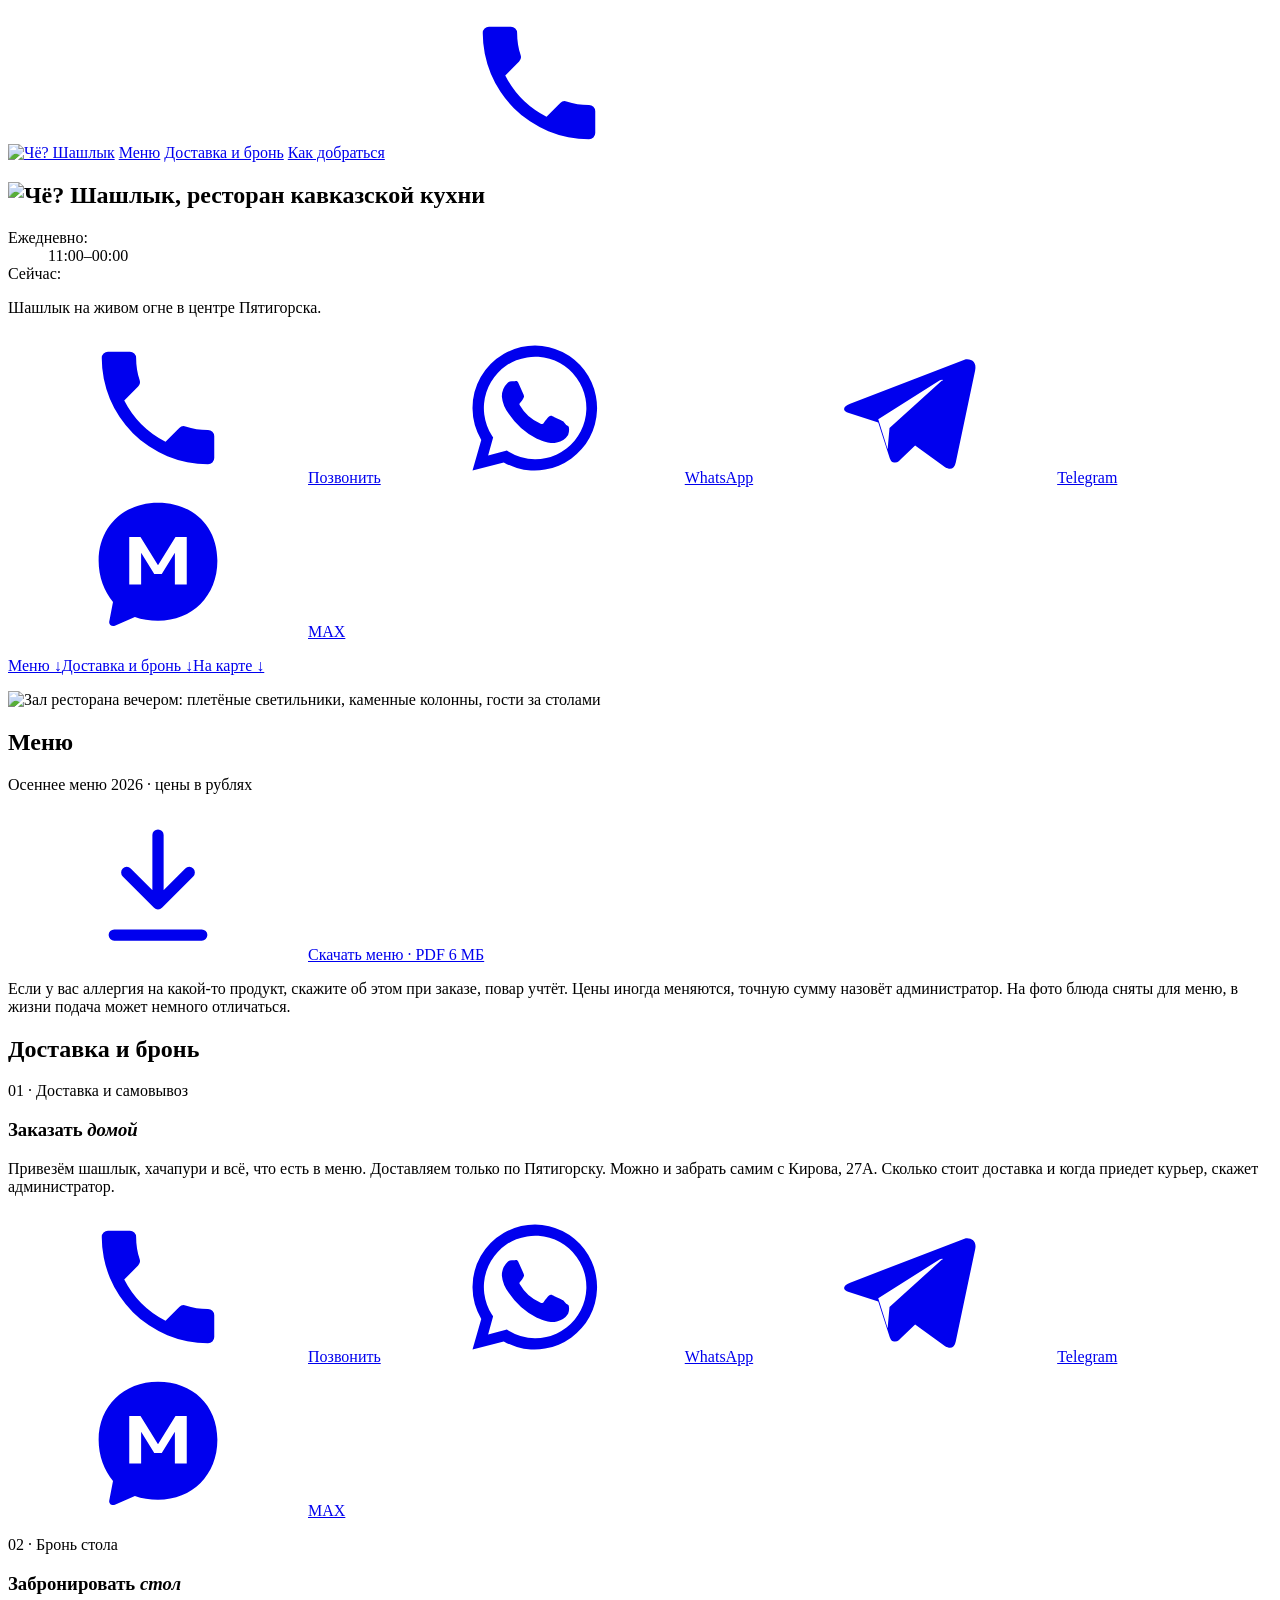
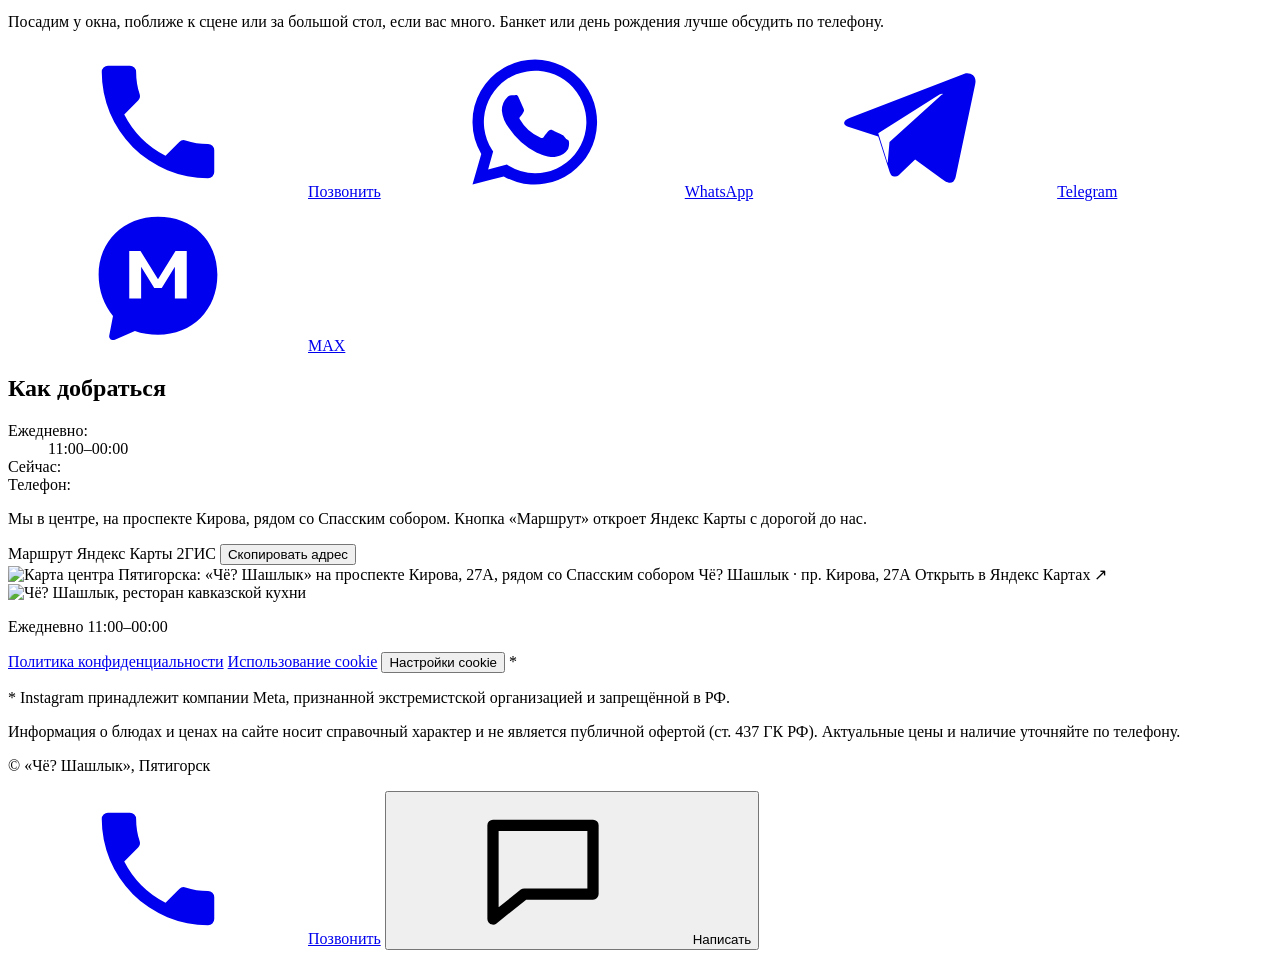
==== vers_2/index.html @ 2b92ff8b "Меню как в печатной версии, цвета меню, читаемость, плашка cookie - разделы в порядке печатного меню" ====
<!doctype html>
<html lang="ru">
  <head>
    <meta charset="utf-8" />
    <meta
      name="viewport"
      content="width=device-width, initial-scale=1, viewport-fit=cover"
    />
    <title>Чё? Шашлык · шашлык и кавказская кухня в Пятигорске</title>
    <meta
      name="description"
      content="Ресторан кавказской кухни «Чё? Шашлык» в центре Пятигорска, пр. Кирова, 27А. Шашлык на мангале, хачапури, хинкали. Доставка по Пятигорску и бронь: +7 962 499-00-44."
    />
    <meta name="theme-color" content="#1d1a1f" />
    <meta
      property="og:title"
      content="Чё? Шашлык, ресторан кавказской кухни в Пятигорске"
    />
    <meta
      property="og:description"
      content="Шашлык на живом огне в центре Пятигорска. Привезём домой или оставим для вас стол."
    />
    <link rel="canonical" href="https://cheshashlik.ru/" />
    <meta property="og:type" content="website" />
    <meta property="og:url" content="https://cheshashlik.ru/" />
    <meta
      property="og:image"
      content="https://cheshashlik.ru/assets/img/hero/hero-1.jpg"
    />
    <link rel="icon" href="/assets/brand/favicon.png" />

    <link rel="stylesheet" href="/assets/fonts/fonts.css" />
    <link rel="stylesheet" href="/assets/css/style.css" />

    <script type="application/ld+json">
      {
        "@context": "https://schema.org",
        "@type": "Restaurant",
        "name": "Чё? Шашлык",
        "url": "https://cheshashlik.ru/",
        "servesCuisine": ["Кавказская кухня"],
        "priceRange": "₽₽",
        "telephone": "+79624990044",
        "address": {
          "@type": "PostalAddress",
          "streetAddress": "проспект Кирова, 27А",
          "addressLocality": "Пятигорск",
          "addressCountry": "RU"
        },
        "geo": {
          "@type": "GeoCoordinates",
          "latitude": 44.036037,
          "longitude": 43.078323
        },
        "openingHours": "Mo-Su 11:00-24:00"
      }
    </script>
  </head>
  <body>
    <svg width="0" height="0" style="position: absolute" aria-hidden="true">
      <symbol id="i-phone" viewBox="0 0 24 24">
        <path
          fill="currentColor"
          d="M6.6 10.8a15.1 15.1 0 0 0 6.6 6.6l2.2-2.2a1 1 0 0 1 1-.25 11.4 11.4 0 0 0 3.6.57 1 1 0 0 1 1 1V20a1 1 0 0 1-1 1A17 17 0 0 1 3 4a1 1 0 0 1 1-1h3.5a1 1 0 0 1 1 1c0 1.25.2 2.45.57 3.57a1 1 0 0 1-.25 1z"
        />
      </symbol>
      <symbol id="i-wa" viewBox="0 0 24 24">
        <path
          fill="currentColor"
          d="M12 2a10 10 0 0 0-8.6 15.1L2 22l5-1.3A10 10 0 1 0 12 2zm0 18.2a8.2 8.2 0 0 1-4.2-1.2l-.3-.2-3 .8.8-2.9-.2-.3A8.2 8.2 0 1 1 12 20.2zm4.5-6.1c-.2-.1-1.5-.7-1.7-.8s-.4-.1-.6.1-.7.8-.8 1-.3.2-.5.1a6.7 6.7 0 0 1-3.3-2.9c-.3-.4.2-.4.6-1.3.1-.2 0-.3 0-.4l-.8-1.8c-.2-.5-.4-.4-.6-.4h-.5a1 1 0 0 0-.7.3 3 3 0 0 0-.9 2.2 5.1 5.1 0 0 0 1.1 2.7 11.7 11.7 0 0 0 4.5 4c1.7.7 2.3.8 3.2.6a2.7 2.7 0 0 0 1.8-1.2 2.2 2.2 0 0 0 .1-1.3c0-.1-.2-.2-.4-.3z"
        />
      </symbol>
      <symbol id="i-tg" viewBox="0 0 24 24">
        <path
          fill="currentColor"
          d="M21.4 4.2 2.9 11.3c-1.3.5-1.2 1.2-.2 1.5l4.7 1.5 1.8 5.6c.2.6.4.8.9.8s.6-.2.9-.5l2.3-2.2 4.8 3.5c.9.5 1.5.2 1.7-.8l3.1-14.7c.3-1.3-.5-1.9-1.5-1.8zM17.6 7.6l-8.4 7.6-.3 3.4-1.5-4.8 9.8-6.2c.5-.3.8 0 .4 0z"
        />
      </symbol>
      <symbol id="i-max" viewBox="0 0 24 24">
        <path
          fill="currentColor"
          d="M12 2.5C6.5 2.5 2.5 6.4 2.5 11.8c0 2.6.9 4.9 2.3 6.6l-.6 3.1c-.1.5.4.9.9.7l3.2-1.4c1.1.4 2.4.6 3.7.6 5.5 0 9.5-4 9.5-9.6S17.5 2.5 12 2.5zm4.6 13.1h-1.9v-5.1l-2.1 3.4h-1.2l-2.1-3.4v5.1H7.4V8h1.8l2.8 4.5L14.8 8h1.8v7.6z"
        />
      </symbol>
      <symbol id="i-chat" viewBox="0 0 24 24">
        <path
          fill="none"
          stroke="currentColor"
          stroke-width="1.8"
          stroke-linejoin="round"
          d="M4 5h16v11H9l-5 4V5z"
        />
      </symbol>
      <symbol id="i-down" viewBox="0 0 24 24">
        <path
          fill="none"
          stroke="currentColor"
          stroke-width="1.8"
          stroke-linecap="round"
          stroke-linejoin="round"
          d="M12 4v11m-5-5 5 5 5-5M5 20h14"
        />
      </symbol>
      <symbol id="i-close" viewBox="0 0 24 24">
        <path
          fill="none"
          stroke="currentColor"
          stroke-width="2"
          stroke-linecap="round"
          d="M6 6l12 12M18 6 6 18"
        />
      </symbol>
    </svg>

    <!-- плавающая навигация: появляется после первого экрана -->
    <nav class="pill" aria-label="Навигация">
      <a href="#top" class="pill__logo" aria-label="Наверх"
        ><img
          src="/assets/brand/logo-light.png"
          alt="Чё? Шашлык"
          width="900"
          height="294"
      /></a>
      <a href="#menu">Меню</a>
      <a href="#order">Доставка и бронь</a>
      <a href="#map">Как добраться</a>
      <a class="pill__call" data-phone-link href="#"
        ><svg><use href="#i-phone" /></svg><span data-phone-text></span
      ></a>
    </nav>

    <main class="page" id="top">
      <!-- ============ ПЕРВЫЙ ЭКРАН ============ -->
      <section class="card hero" aria-label="Чё? Шашлык">
        <div class="hero__info">
          <h1 class="hero__logo">
            <img
              src="/assets/brand/logo-full-dark.png"
              alt="Чё? Шашлык, ресторан кавказской кухни"
              width="900"
              height="399"
            />
          </h1>
          <a class="addr" href="#map" data-address-short-full></a>

          <dl class="hours">
            <div>
              <dt>Ежедневно:</dt>
              <dd>11:00–00:00</dd>
            </div>
            <div>
              <dt>Сейчас:</dt>
              <dd><span class="status" data-status></span></dd>
            </div>
          </dl>

          <a class="hero__phone" data-phone-link href="#"
            ><span data-phone-text></span
          ></a>

          <p class="hero__text">Шашлык на живом огне в центре Пятигорска.</p>

          <div class="btns">
            <a class="b b--fill" data-phone-link href="#"
              ><svg><use href="#i-phone" /></svg>Позвонить</a
            >
            <a class="b" data-wa="hello" href="#" target="_blank" rel="noopener"
              ><svg><use href="#i-wa" /></svg>WhatsApp</a
            >
            <a class="b" data-tg href="#" target="_blank" rel="noopener"
              ><svg><use href="#i-tg" /></svg>Telegram</a
            >
            <a class="b" data-max href="#" target="_blank" rel="noopener"
              ><svg><use href="#i-max" /></svg>MAX</a
            >
          </div>
          <p class="hero__links">
            <a href="#menu">Меню ↓</a><a href="#order">Доставка и бронь ↓</a
            ><a href="#map">На карте ↓</a>
          </p>
        </div>

        <div class="hero__media">
          <div class="window">
            <img
              src="/assets/img/hero/hero-1.jpg"
            width="1672"
            height="941"
              alt="Зал ресторана вечером: плетёные светильники, каменные колонны, гости за столами"
              fetchpriority="high"
            />
          </div>
        </div>
      </section>

      <!-- ============ МЕНЮ ============ -->
      <section class="card menu" id="menu" aria-labelledby="menu-title">
        <header class="menu__head">
          <div>
            <h2 id="menu-title" class="title">Меню</h2>
            <p class="meta">Осеннее меню 2026 · цены в рублях</p>
          </div>
          <a
            class="b b--sm"
            href="/assets/che-shashlik-menu.pdf"
            download
            data-goal="click_menu_page"
          >
            <svg><use href="#i-down" /></svg>Скачать меню · PDF 6 МБ
          </a>
        </header>

        <div class="menu__layout">
          <nav class="menu__nav" id="menu-nav" aria-label="Разделы меню"></nav>
          <div class="menu__body" id="menu-body" aria-live="polite"></div>
        </div>
        <p class="menu__foot">
          Если у вас аллергия на какой-то продукт, скажите об этом при заказе,
          повар учтёт. Цены иногда меняются, точную сумму назовёт администратор.
          На фото блюда сняты для меню, в жизни подача может немного отличаться.
        </p>
      </section>

      <!-- ============ ДОСТАВКА И БРОНЬ ============ -->
      <section class="card order" id="order" aria-labelledby="order-title">
        <h2 id="order-title" class="sr-only">Доставка и бронь</h2>
        <article class="order__col">
          <p class="meta">
            <span class="ornament" aria-hidden="true"></span>01 · Доставка и
            самовывоз
          </p>
          <h3 class="title title--md">Заказать <em>домой</em></h3>
          <p class="order__text">
            Привезём шашлык, хачапури и всё, что есть в меню. Доставляем только
            по Пятигорску. Можно и забрать самим с Кирова, 27А. Сколько стоит
            доставка и когда приедет курьер, скажет администратор.
          </p>
          <div class="btns">
            <a class="b b--fill" data-phone-link href="#"
              ><svg><use href="#i-phone" /></svg>Позвонить</a
            >
            <a
              class="b"
              data-wa="delivery"
              href="#"
              target="_blank"
              rel="noopener"
              ><svg><use href="#i-wa" /></svg>WhatsApp</a
            >
            <a class="b" data-tg href="#" target="_blank" rel="noopener"
              ><svg><use href="#i-tg" /></svg>Telegram</a
            >
            <a class="b" data-max href="#" target="_blank" rel="noopener"
              ><svg><use href="#i-max" /></svg>MAX</a
            >
          </div>
        </article>
        <article class="order__col">
          <p class="meta">
            <span class="ornament" aria-hidden="true"></span>02 · Бронь стола
          </p>
          <h3 class="title title--md">Забронировать <em>стол</em></h3>
          <p class="order__text">
            Посадим у окна, поближе к сцене или за большой стол, если вас много.
            Банкет или день рождения лучше обсудить по телефону.
          </p>
          <div class="btns">
            <a class="b b--fill" data-phone-link href="#"
              ><svg><use href="#i-phone" /></svg>Позвонить</a
            >
            <a
              class="b"
              data-wa="booking"
              href="#"
              target="_blank"
              rel="noopener"
              ><svg><use href="#i-wa" /></svg>WhatsApp</a
            >
            <a class="b" data-tg href="#" target="_blank" rel="noopener"
              ><svg><use href="#i-tg" /></svg>Telegram</a
            >
            <a class="b" data-max href="#" target="_blank" rel="noopener"
              ><svg><use href="#i-max" /></svg>MAX</a
            >
          </div>
        </article>
      </section>

      <!-- ============ КАРТА ============ -->
      <section class="card where" id="map" aria-labelledby="map-title">
        <div class="where__info">
          <h2 id="map-title" class="title">Как добраться</h2>
          <p class="addr" data-address></p>
          <dl class="hours">
            <div>
              <dt>Ежедневно:</dt>
              <dd>11:00–00:00</dd>
            </div>
            <div>
              <dt>Сейчас:</dt>
              <dd><span class="status" data-status></span></dd>
            </div>
            <div>
              <dt>Телефон:</dt>
              <dd>
                <a data-phone-link href="#"><span data-phone-text></span></a>
              </dd>
            </div>
          </dl>
          <p class="where__text">
            Мы в центре, на проспекте Кирова, рядом со Спасским собором. Кнопка
            «Маршрут» откроет Яндекс Карты с дорогой до нас.
          </p>
          <div class="btns">
            <a class="b b--fill" data-route target="_blank" rel="noopener"
              >Маршрут</a
            >
            <a class="b" data-yandex target="_blank" rel="noopener"
              >Яндекс Карты</a
            >
            <a class="b" data-2gis target="_blank" rel="noopener">2ГИС</a>
            <button class="b" type="button" data-copy-address>
              Скопировать адрес
            </button>
          </div>
        </div>
        <div class="where__media">
          <a
            class="window window--map"
            data-yandex
            target="_blank"
            rel="noopener"
            aria-label="Открыть «Чё? Шашлык» в Яндекс Картах"
          >
            <img
          data-static-map
          width="650"
          height="450"
              alt="Карта центра Пятигорска: «Чё? Шашлык» на проспекте Кирова, 27А, рядом со Спасским собором"
              loading="lazy"
            />
            <span class="map-tag"
              ><span class="ornament" aria-hidden="true"></span>Чё? Шашлык · пр.
              Кирова, 27А</span
            >
            <span class="map-open">Открыть в Яндекс Картах ↗</span>
          </a>
        </div>
      </section>

      <footer class="foot">
        <img
          class="foot__logo"
          src="/assets/brand/logo-full-light.png"
          alt="Чё? Шашлык, ресторан кавказской кухни"
          width="900"
          height="399"
          loading="lazy"
        />
        <p class="foot__contacts">
          <span data-address></span>
          <a data-phone-link href="#"><span data-phone-text></span></a>
          <span>Ежедневно 11:00–00:00</span>
        </p>
        <nav class="foot__links" aria-label="Документы и соцсети">
          <a href="/privacy.html">Политика конфиденциальности</a>
          <a href="/privacy.html#cookie">Использование cookie</a>
          <button type="button" data-cookie-settings>Настройки cookie</button>
          <a data-instagram target="_blank" rel="noopener"></a
          ><span class="foot__star">*</span>
        </nav>
        <p class="foot__legal"><span data-legal></span></p>
        <p class="foot__legal">
          * Instagram принадлежит компании Meta, признанной экстремистской
          организацией и запрещённой в РФ.
        </p>
        <p class="foot__legal">
          Информация о блюдах и ценах на сайте носит справочный характер и не
          является публичной офертой (ст. 437 ГК РФ). Актуальные цены и наличие
          уточняйте по телефону.
        </p>
        <p class="foot__legal">
          © <span data-year></span> «Чё? Шашлык», Пятигорск
        </p>
      </footer>
    </main>

    <!-- нижняя панель на телефоне -->
    <nav class="dock" aria-label="Быстрая связь">
      <a class="dock__call" data-phone-link href="#"
        ><svg><use href="#i-phone" /></svg>Позвонить</a
      >
      <button class="dock__msg" type="button" data-open-contacts>
        <svg><use href="#i-chat" /></svg>Написать
      </button>
    </nav>

    <!-- выбор мессенджера -->
    <div
      class="sheet"
      id="contacts"
      role="dialog"
      aria-modal="true"
      aria-labelledby="contacts-title"
      hidden
    >
      <div class="sheet__backdrop" data-close></div>
      <div class="sheet__panel">
        <div class="sheet__head">
          <h2 id="contacts-title" class="title title--sm">Написать нам</h2>
          <button
            class="sheet__close"
            type="button"
            data-close
            aria-label="Закрыть"
          >
            <svg><use href="#i-close" /></svg>
          </button>
        </div>
        <div class="sheet__list">
          <a
            class="b b--row"
            data-wa="hello"
            href="#"
            target="_blank"
            rel="noopener"
            ><svg><use href="#i-wa" /></svg>WhatsApp</a
          >
          <a class="b b--row" data-tg href="#" target="_blank" rel="noopener"
            ><svg><use href="#i-tg" /></svg>Telegram</a
          >
          <a class="b b--row" data-max href="#" target="_blank" rel="noopener"
            ><svg><use href="#i-max" /></svg>MAX</a
          >
          <a class="b b--row b--fill" data-phone-link href="#"
            ><svg><use href="#i-phone" /></svg>Позвонить
            <span data-phone-text></span
          ></a>
        </div>
      </div>
    </div>

    <div
      class="cookie"
      id="cookie"
      role="region"
      aria-label="Уведомление об использовании cookie"
      hidden
    >
      <div class="cookie__text">
        <p class="cookie__title">Сайт использует cookie</p>
        <p>Это нужно Яндекс Метрике, чтобы мы видели, как гости пользуются сайтом.</p>
        <p class="cookie__legal">
          Нажимая «Принять», вы соглашаетесь, что ИП Егоян Л. Д. обрабатывает
          cookie, IP-адрес и данные о действиях на сайте с помощью Яндекс Метрики
          по <a href="/privacy.html#cookie">политике конфиденциальности</a>.
          Передумать можно в «Настройках cookie» внизу страницы.
        </p>
      </div>
      <div class="cookie__btns">
        <button type="button" class="b b--fill b--sm" data-cookie="yes">
          Принять
        </button>
        <button type="button" class="b b--sm" data-cookie="no">
          Только необходимые
        </button>
      </div>
    </div>

    <div class="toast" id="toast" role="status" aria-live="polite" hidden></div>

    <script src="/assets/js/typo.js"></script>
    <script src="/assets/js/config.js"></script>
    <script src="/assets/js/menu-data.js"></script>
    <script src="/assets/js/app.js"></script>
  </body>
</html>
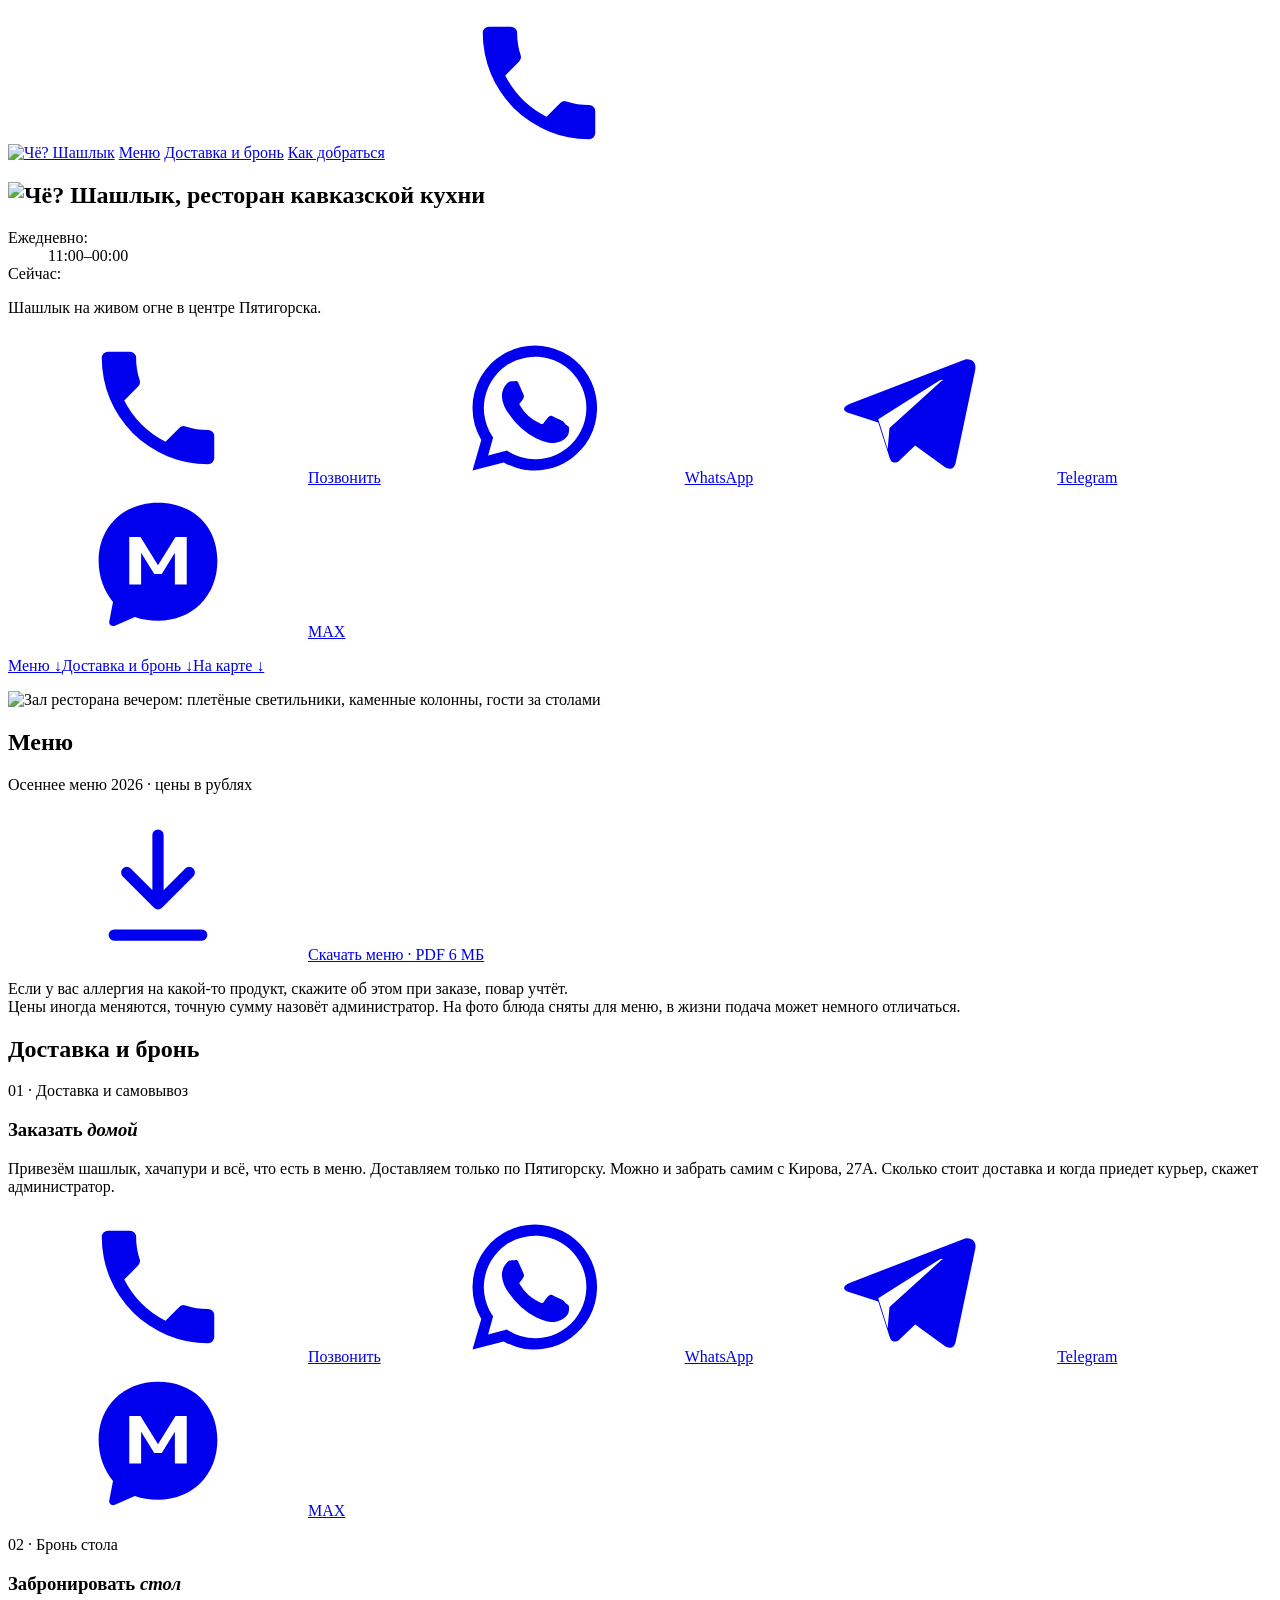
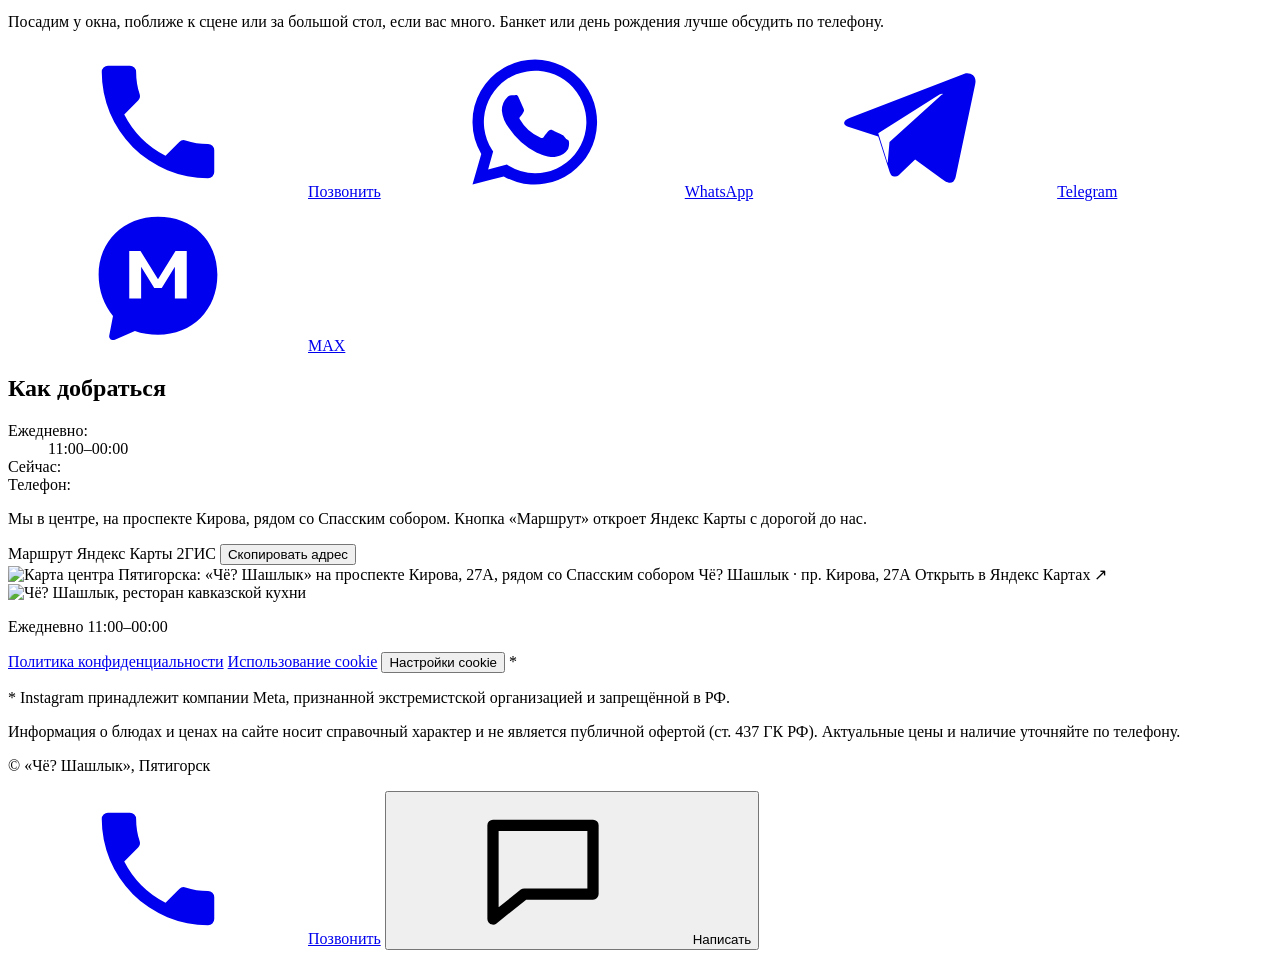
==== commit c30b716e: "Фото блюд открываются крупно по нажатию Co-Authored-By: Claude Opus 5.5 <noreply@anthropic.com>" ====
--- a/vers_2/index.html
+++ b/vers_2/index.html
@@ -184,8 +184,8 @@
           <div class="window">
             <img
               src="/assets/img/hero/hero-1.jpg"
-            width="1672"
-            height="941"
+              width="1672"
+              height="941"
               alt="Зал ресторана вечером: плетёные светильники, каменные колонны, гости за столами"
               fetchpriority="high"
             />
@@ -216,8 +216,9 @@
         </div>
         <p class="menu__foot">
           Если у вас аллергия на какой-то продукт, скажите об этом при заказе,
-          повар учтёт. Цены иногда меняются, точную сумму назовёт администратор.
-          На фото блюда сняты для меню, в жизни подача может немного отличаться.
+          повар учтёт. <br />
+          Цены иногда меняются, точную сумму назовёт администратор. На фото
+          блюда сняты для меню, в жизни подача может немного отличаться.
         </p>
       </section>
 
@@ -333,9 +334,9 @@
             aria-label="Открыть «Чё? Шашлык» в Яндекс Картах"
           >
             <img
-          data-static-map
-          width="650"
-          height="450"
+              data-static-map
+              width="650"
+              height="450"
               alt="Карта центра Пятигорска: «Чё? Шашлык» на проспекте Кирова, 27А, рядом со Спасским собором"
               loading="lazy"
             />
@@ -449,11 +450,15 @@
     >
       <div class="cookie__text">
         <p class="cookie__title">Сайт использует cookie</p>
-        <p>Это нужно Яндекс Метрике, чтобы мы видели, как гости пользуются сайтом.</p>
+        <p>
+          Это нужно Яндекс Метрике, чтобы мы видели, как гости пользуются
+          сайтом.
+        </p>
         <p class="cookie__legal">
           Нажимая «Принять», вы соглашаетесь, что ИП Егоян Л. Д. обрабатывает
-          cookie, IP-адрес и данные о действиях на сайте с помощью Яндекс Метрики
-          по <a href="/privacy.html#cookie">политике конфиденциальности</a>.
+          cookie, IP-адрес и данные о действиях на сайте с помощью Яндекс
+          Метрики по
+          <a href="/privacy.html#cookie">политике конфиденциальности</a>.
           Передумать можно в «Настройках cookie» внизу страницы.
         </p>
       </div>
@@ -467,6 +472,15 @@
       </div>
     </div>
 
+    <!-- фото блюда крупно -->
+    <dialog class="photo" id="photo" aria-label="Фото блюда">
+      <button class="photo__close" type="button" aria-label="Закрыть">
+        <svg><use href="#i-close" /></svg>
+      </button>
+      <img class="photo__img" alt="" width="667" height="667" />
+      <p class="photo__cap"></p>
+    </dialog>
+
     <div class="toast" id="toast" role="status" aria-live="polite" hidden></div>
 
     <script src="/assets/js/typo.js"></script>
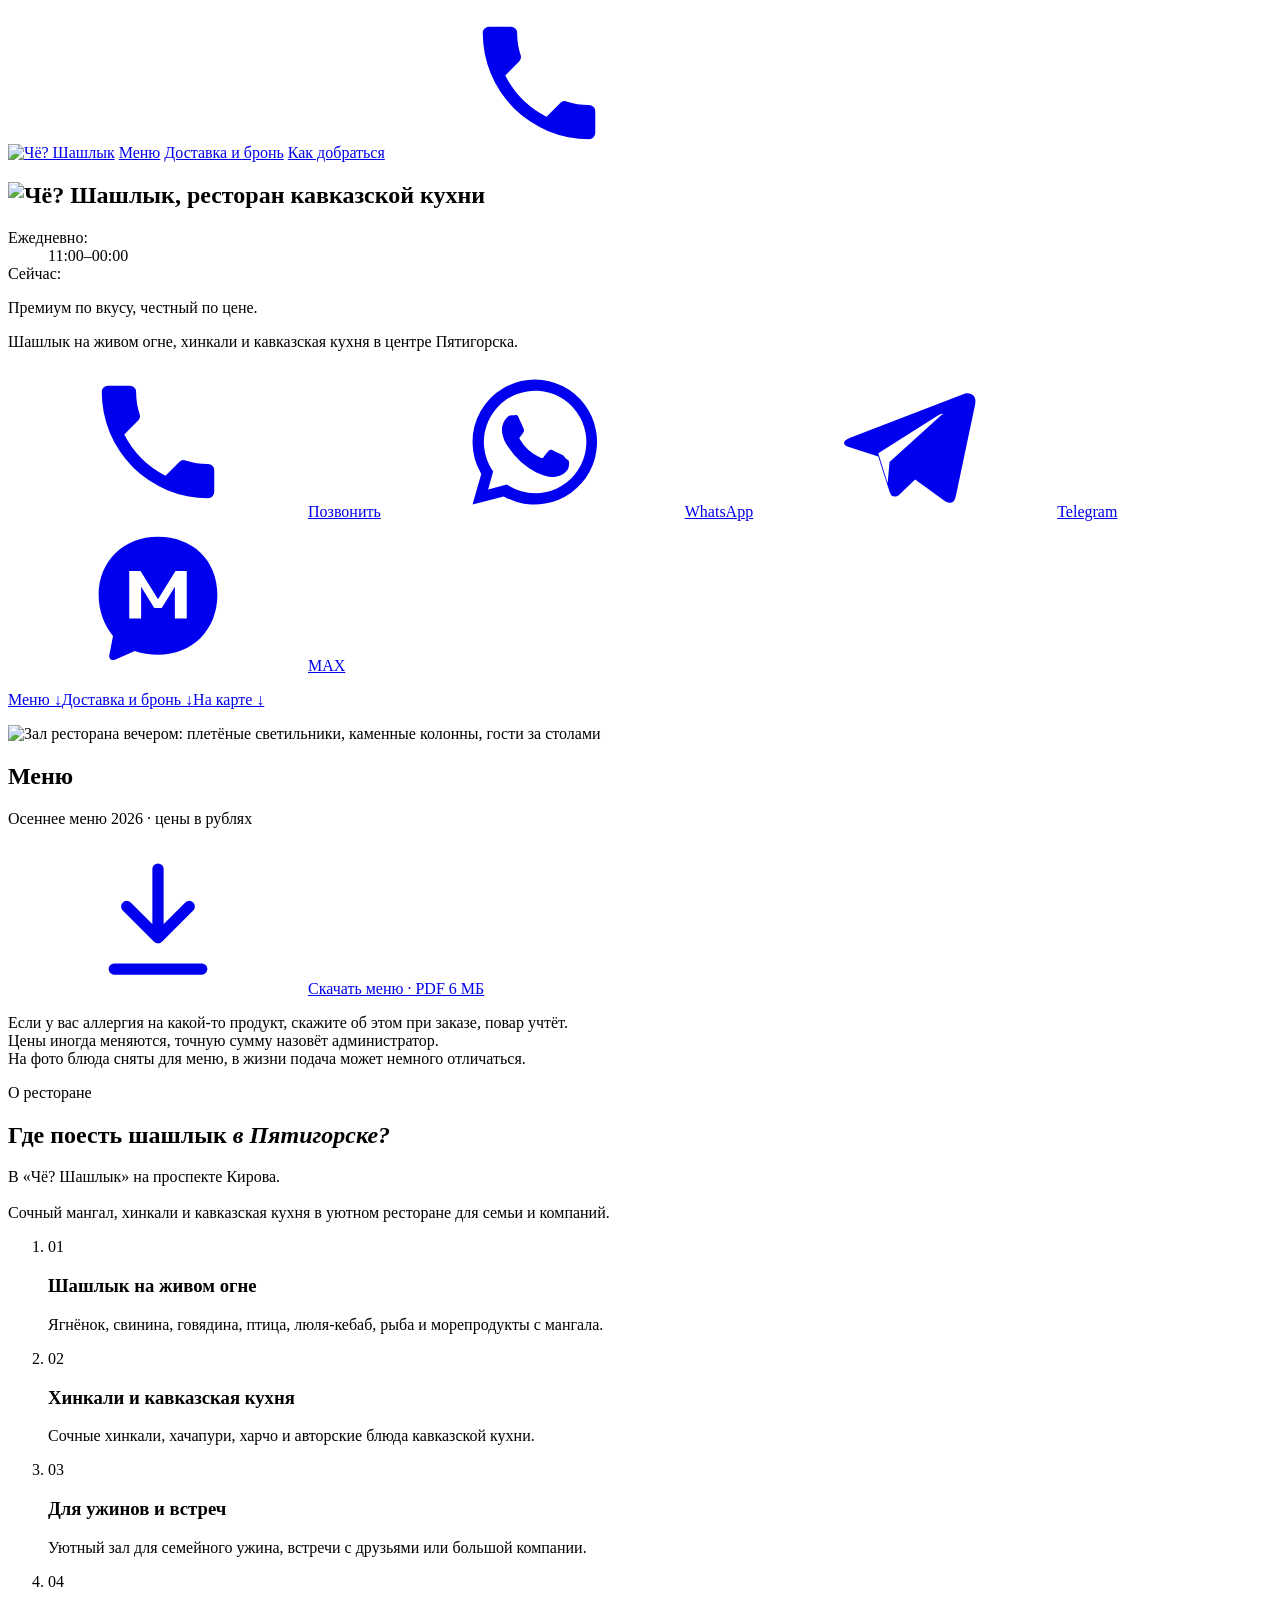
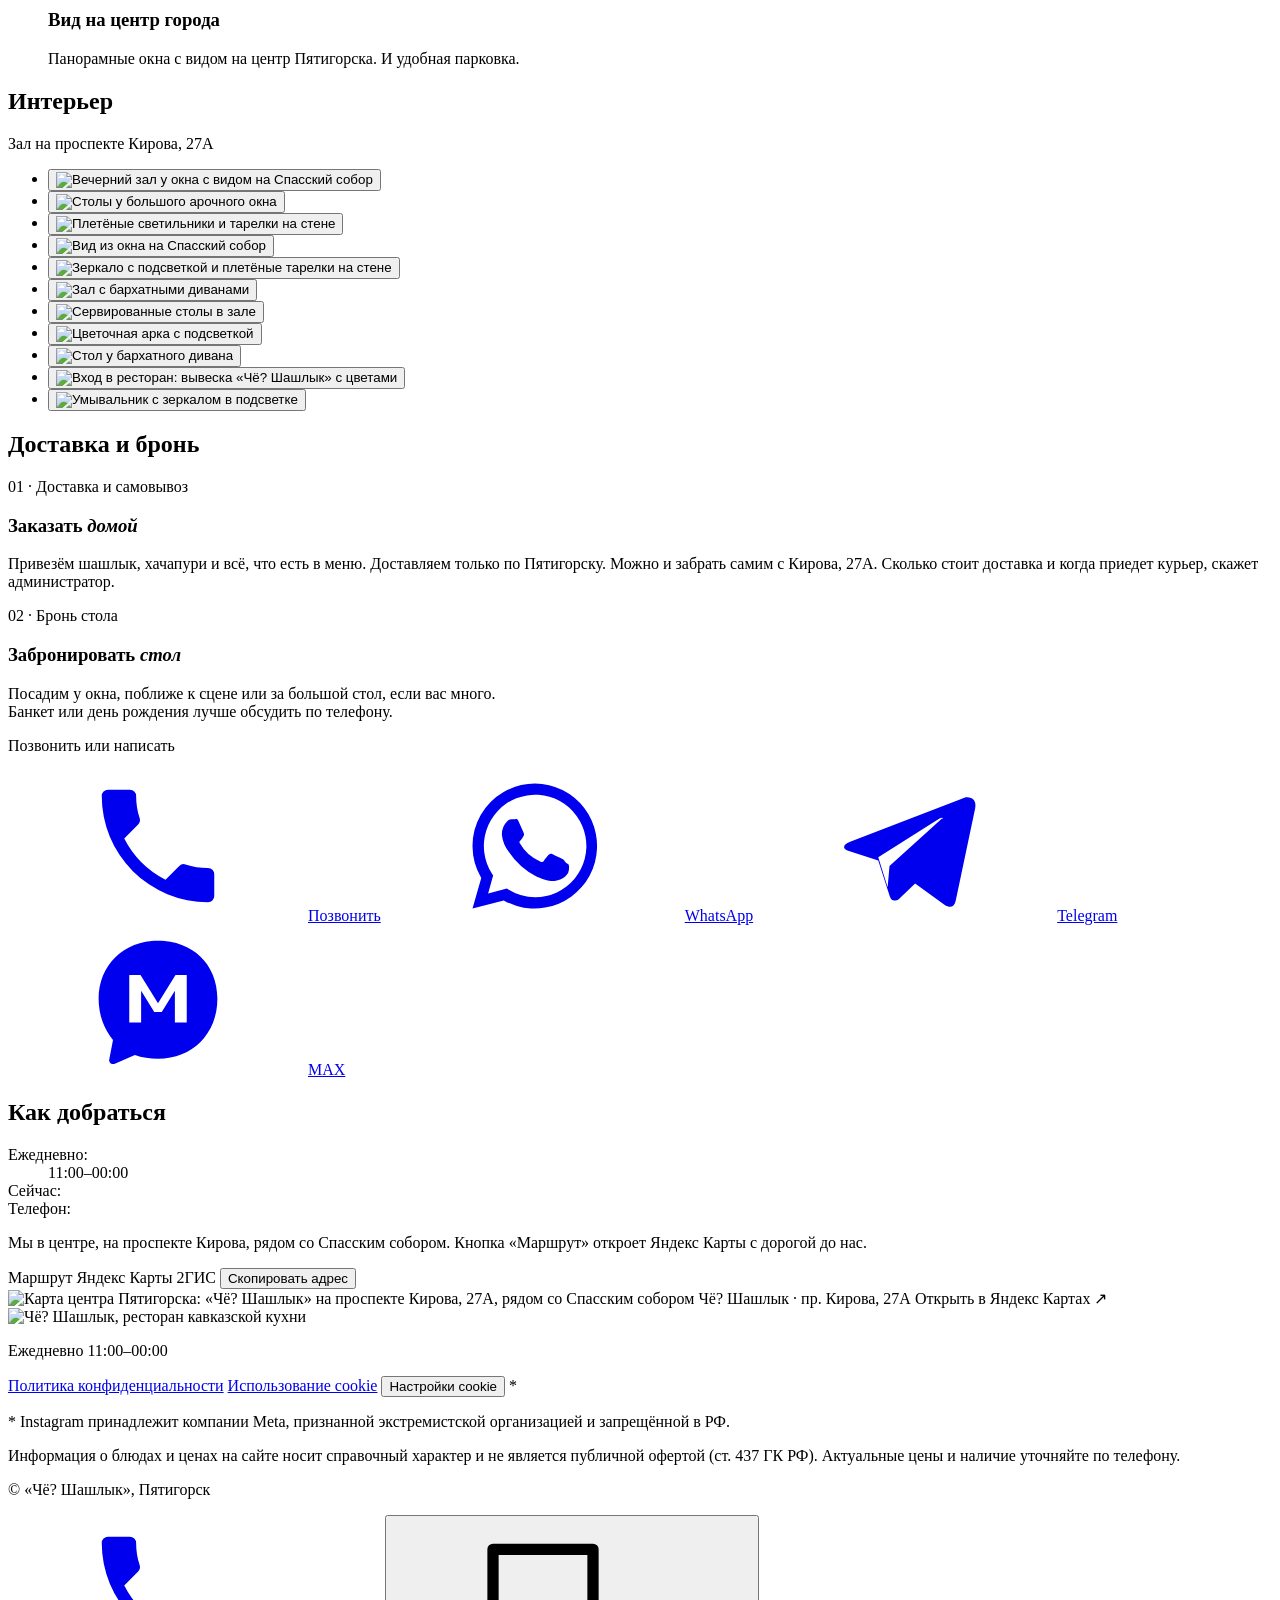
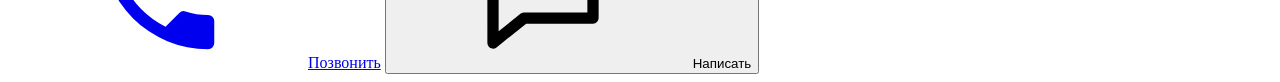
==== commit 564d8b81: "О ресторане, интерьер с просмотром фото, девиз на первом экране, меньше дублей кнопок - блок «О рест" ====
--- a/vers_2/index.html
+++ b/vers_2/index.html
@@ -158,7 +158,11 @@
             ><span data-phone-text></span
           ></a>
 
-          <p class="hero__text">Шашлык на живом огне в центре Пятигорска.</p>
+          <p class="hero__motto">Премиум по вкусу, честный по цене.</p>
+          <p class="hero__text">
+            Шашлык на живом огне, хинкали и кавказская кухня в центре
+            Пятигорска.
+          </p>
 
           <div class="btns">
             <a class="b b--fill" data-phone-link href="#"
@@ -217,9 +221,308 @@
         <p class="menu__foot">
           Если у вас аллергия на какой-то продукт, скажите об этом при заказе,
           повар учтёт. <br />
-          Цены иногда меняются, точную сумму назовёт администратор. На фото
-          блюда сняты для меню, в жизни подача может немного отличаться.
+          Цены иногда меняются, точную сумму назовёт администратор. <br />На
+          фото блюда сняты для меню, в жизни подача может немного отличаться.
         </p>
+      </section>
+
+      <!-- ============ О РЕСТОРАНЕ ============ -->
+      <section class="card about" id="about" aria-labelledby="about-title">
+        <div class="about__intro">
+          <p class="meta">
+            <span class="ornament" aria-hidden="true"></span>О ресторане
+          </p>
+          <h2 id="about-title" class="title">
+            Где поесть шашлык <em>в Пятигорске?</em>
+          </h2>
+          <p class="about__lead">
+            В «Чё? Шашлык» на проспекте Кирова.
+            <br /><br />
+            Сочный мангал, хинкали и кавказская кухня в уютном ресторане для
+            семьи и компаний.
+          </p>
+        </div>
+        <ol class="about__list">
+          <li>
+            <span class="about__num">01</span>
+            <h3>Шашлык на живом огне</h3>
+            <p>
+              Ягнёнок, свинина, говядина, птица, люля-кебаб, рыба и морепродукты
+              с мангала.
+            </p>
+          </li>
+          <li>
+            <span class="about__num">02</span>
+            <h3>Хинкали и кавказская кухня</h3>
+            <p>
+              Сочные хинкали, хачапури, харчо и авторские блюда кавказской
+              кухни.
+            </p>
+          </li>
+          <li>
+            <span class="about__num">03</span>
+            <h3>Для ужинов и встреч</h3>
+            <p>
+              Уютный зал для семейного ужина, встречи с друзьями или большой
+              компании.
+            </p>
+          </li>
+          <li>
+            <span class="about__num">04</span>
+            <h3>Вид на центр города</h3>
+            <p>
+              Панорамные окна с видом на центр Пятигорска. И удобная парковка.
+            </p>
+          </li>
+        </ol>
+      </section>
+
+      <!-- ============ ИНТЕРЬЕР ============ -->
+      <section
+        class="card interior"
+        id="interior"
+        aria-labelledby="interior-title"
+      >
+        <header class="interior__head">
+          <h2 id="interior-title" class="title">Интерьер</h2>
+          <p class="meta">
+            <span class="ornament" aria-hidden="true"></span>Зал на проспекте
+            Кирова, 27А
+          </p>
+        </header>
+        <ul class="gallery">
+          <li class="gallery__item gallery__item--big">
+            <button
+              type="button"
+              class="window window--zoom"
+              data-full="/assets/img/interior/okno-vecher.jpg"
+              aria-label="Открыть фото: Вечерний зал у окна с видом на Спасский собор"
+            >
+              <img
+                src="/assets/img/interior/okno-vecher-s.jpg"
+                srcset="
+                  /assets/img/interior/okno-vecher-s.jpg  648w,
+                  /assets/img/interior/okno-vecher.jpg   1152w
+                "
+                sizes="(max-width: 860px) 72vw, 25vw"
+                width="648"
+                height="720"
+                alt="Вечерний зал у окна с видом на Спасский собор"
+                loading="lazy"
+              />
+            </button>
+          </li>
+          <li class="gallery__item">
+            <button
+              type="button"
+              class="window window--zoom"
+              data-full="/assets/img/interior/zal-okno.jpg"
+              aria-label="Открыть фото: Столы у большого арочного окна"
+            >
+              <img
+                src="/assets/img/interior/zal-okno-s.jpg"
+                srcset="
+                  /assets/img/interior/zal-okno-s.jpg  648w,
+                  /assets/img/interior/zal-okno.jpg   1152w
+                "
+                sizes="(max-width: 860px) 72vw, 25vw"
+                width="648"
+                height="720"
+                alt="Столы у большого арочного окна"
+                loading="lazy"
+              />
+            </button>
+          </li>
+          <li class="gallery__item">
+            <button
+              type="button"
+              class="window window--zoom"
+              data-full="/assets/img/interior/dekor.jpg"
+              aria-label="Открыть фото: Плетёные светильники и тарелки на стене"
+            >
+              <img
+                src="/assets/img/interior/dekor-s.jpg"
+                srcset="
+                  /assets/img/interior/dekor-s.jpg  648w,
+                  /assets/img/interior/dekor.jpg   1152w
+                "
+                sizes="(max-width: 860px) 72vw, 25vw"
+                width="648"
+                height="720"
+                alt="Плетёные светильники и тарелки на стене"
+                loading="lazy"
+              />
+            </button>
+          </li>
+          <li class="gallery__item">
+            <button
+              type="button"
+              class="window window--zoom"
+              data-full="/assets/img/interior/okno-sobor.jpg"
+              aria-label="Открыть фото: Вид из окна на Спасский собор"
+            >
+              <img
+                src="/assets/img/interior/okno-sobor-s.jpg"
+                srcset="
+                  /assets/img/interior/okno-sobor-s.jpg  648w,
+                  /assets/img/interior/okno-sobor.jpg   1152w
+                "
+                sizes="(max-width: 860px) 72vw, 25vw"
+                width="648"
+                height="720"
+                alt="Вид из окна на Спасский собор"
+                loading="lazy"
+              />
+            </button>
+          </li>
+          <li class="gallery__item">
+            <button
+              type="button"
+              class="window window--zoom"
+              data-full="/assets/img/interior/zerkalo.jpg"
+              aria-label="Открыть фото: Зеркало с подсветкой и плетёные тарелки на стене"
+            >
+              <img
+                src="/assets/img/interior/zerkalo-s.jpg"
+                srcset="
+                  /assets/img/interior/zerkalo-s.jpg  648w,
+                  /assets/img/interior/zerkalo.jpg   1152w
+                "
+                sizes="(max-width: 860px) 72vw, 25vw"
+                width="648"
+                height="720"
+                alt="Зеркало с подсветкой и плетёные тарелки на стене"
+                loading="lazy"
+              />
+            </button>
+          </li>
+          <li class="gallery__item gallery__item--wide">
+            <button
+              type="button"
+              class="window window--zoom"
+              data-full="/assets/img/interior/divany.jpg"
+              aria-label="Открыть фото: Зал с бархатными диванами"
+            >
+              <img
+                src="/assets/img/interior/divany-s.jpg"
+                srcset="
+                  /assets/img/interior/divany-s.jpg  648w,
+                  /assets/img/interior/divany.jpg   1152w
+                "
+                sizes="(max-width: 860px) 72vw, 25vw"
+                width="648"
+                height="720"
+                alt="Зал с бархатными диванами"
+                loading="lazy"
+              />
+            </button>
+          </li>
+          <li class="gallery__item">
+            <button
+              type="button"
+              class="window window--zoom"
+              data-full="/assets/img/interior/zal.jpg"
+              aria-label="Открыть фото: Сервированные столы в зале"
+            >
+              <img
+                src="/assets/img/interior/zal-s.jpg"
+                srcset="
+                  /assets/img/interior/zal-s.jpg  648w,
+                  /assets/img/interior/zal.jpg   1152w
+                "
+                sizes="(max-width: 860px) 72vw, 25vw"
+                width="648"
+                height="720"
+                alt="Сервированные столы в зале"
+                loading="lazy"
+              />
+            </button>
+          </li>
+          <li class="gallery__item">
+            <button
+              type="button"
+              class="window window--zoom"
+              data-full="/assets/img/interior/cvety.jpg"
+              aria-label="Открыть фото: Цветочная арка с подсветкой"
+            >
+              <img
+                src="/assets/img/interior/cvety-s.jpg"
+                srcset="
+                  /assets/img/interior/cvety-s.jpg  648w,
+                  /assets/img/interior/cvety.jpg   1152w
+                "
+                sizes="(max-width: 860px) 72vw, 25vw"
+                width="648"
+                height="720"
+                alt="Цветочная арка с подсветкой"
+                loading="lazy"
+              />
+            </button>
+          </li>
+          <li class="gallery__item gallery__item--wide">
+            <button
+              type="button"
+              class="window window--zoom"
+              data-full="/assets/img/interior/divan.jpg"
+              aria-label="Открыть фото: Стол у бархатного дивана"
+            >
+              <img
+                src="/assets/img/interior/divan-s.jpg"
+                srcset="
+                  /assets/img/interior/divan-s.jpg  648w,
+                  /assets/img/interior/divan.jpg   1152w
+                "
+                sizes="(max-width: 860px) 72vw, 25vw"
+                width="648"
+                height="720"
+                alt="Стол у бархатного дивана"
+                loading="lazy"
+              />
+            </button>
+          </li>
+          <li class="gallery__item">
+            <button
+              type="button"
+              class="window window--zoom"
+              data-full="/assets/img/interior/vhod.jpg"
+              aria-label="Открыть фото: Вход в ресторан: вывеска «Чё? Шашлык» с цветами"
+            >
+              <img
+                src="/assets/img/interior/vhod-s.jpg"
+                srcset="
+                  /assets/img/interior/vhod-s.jpg  648w,
+                  /assets/img/interior/vhod.jpg   1152w
+                "
+                sizes="(max-width: 860px) 72vw, 25vw"
+                width="648"
+                height="720"
+                alt="Вход в ресторан: вывеска «Чё? Шашлык» с цветами"
+                loading="lazy"
+              />
+            </button>
+          </li>
+          <li class="gallery__item">
+            <button
+              type="button"
+              class="window window--zoom"
+              data-full="/assets/img/interior/umyvalnik.jpg"
+              aria-label="Открыть фото: Умывальник с зеркалом в подсветке"
+            >
+              <img
+                src="/assets/img/interior/umyvalnik-s.jpg"
+                srcset="
+                  /assets/img/interior/umyvalnik-s.jpg  648w,
+                  /assets/img/interior/umyvalnik.jpg   1152w
+                "
+                sizes="(max-width: 860px) 72vw, 25vw"
+                width="648"
+                height="720"
+                alt="Умывальник с зеркалом в подсветке"
+                loading="lazy"
+              />
+            </button>
+          </li>
+        </ul>
       </section>
 
       <!-- ============ ДОСТАВКА И БРОНЬ ============ -->
@@ -236,25 +539,6 @@
             по Пятигорску. Можно и забрать самим с Кирова, 27А. Сколько стоит
             доставка и когда приедет курьер, скажет администратор.
           </p>
-          <div class="btns">
-            <a class="b b--fill" data-phone-link href="#"
-              ><svg><use href="#i-phone" /></svg>Позвонить</a
-            >
-            <a
-              class="b"
-              data-wa="delivery"
-              href="#"
-              target="_blank"
-              rel="noopener"
-              ><svg><use href="#i-wa" /></svg>WhatsApp</a
-            >
-            <a class="b" data-tg href="#" target="_blank" rel="noopener"
-              ><svg><use href="#i-tg" /></svg>Telegram</a
-            >
-            <a class="b" data-max href="#" target="_blank" rel="noopener"
-              ><svg><use href="#i-max" /></svg>MAX</a
-            >
-          </div>
         </article>
         <article class="order__col">
           <p class="meta">
@@ -263,18 +547,17 @@
           <h3 class="title title--md">Забронировать <em>стол</em></h3>
           <p class="order__text">
             Посадим у окна, поближе к сцене или за большой стол, если вас много.
+            <br />
             Банкет или день рождения лучше обсудить по телефону.
           </p>
+        </article>
+        <div class="order__btns">
+          <p class="order__ask">Позвонить или написать</p>
           <div class="btns">
             <a class="b b--fill" data-phone-link href="#"
               ><svg><use href="#i-phone" /></svg>Позвонить</a
             >
-            <a
-              class="b"
-              data-wa="booking"
-              href="#"
-              target="_blank"
-              rel="noopener"
+            <a class="b" data-wa="hello" href="#" target="_blank" rel="noopener"
               ><svg><use href="#i-wa" /></svg>WhatsApp</a
             >
             <a class="b" data-tg href="#" target="_blank" rel="noopener"
@@ -284,7 +567,7 @@
               ><svg><use href="#i-max" /></svg>MAX</a
             >
           </div>
-        </article>
+        </div>
       </section>
 
       <!-- ============ КАРТА ============ -->
@@ -472,8 +755,8 @@
       </div>
     </div>
 
-    <!-- фото блюда крупно -->
-    <dialog class="photo" id="photo" aria-label="Фото блюда">
+    <!-- фото блюда или интерьера крупно -->
+    <dialog class="photo" id="photo" aria-label="Просмотр фотографии">
       <button class="photo__close" type="button" aria-label="Закрыть">
         <svg><use href="#i-close" /></svg>
       </button>
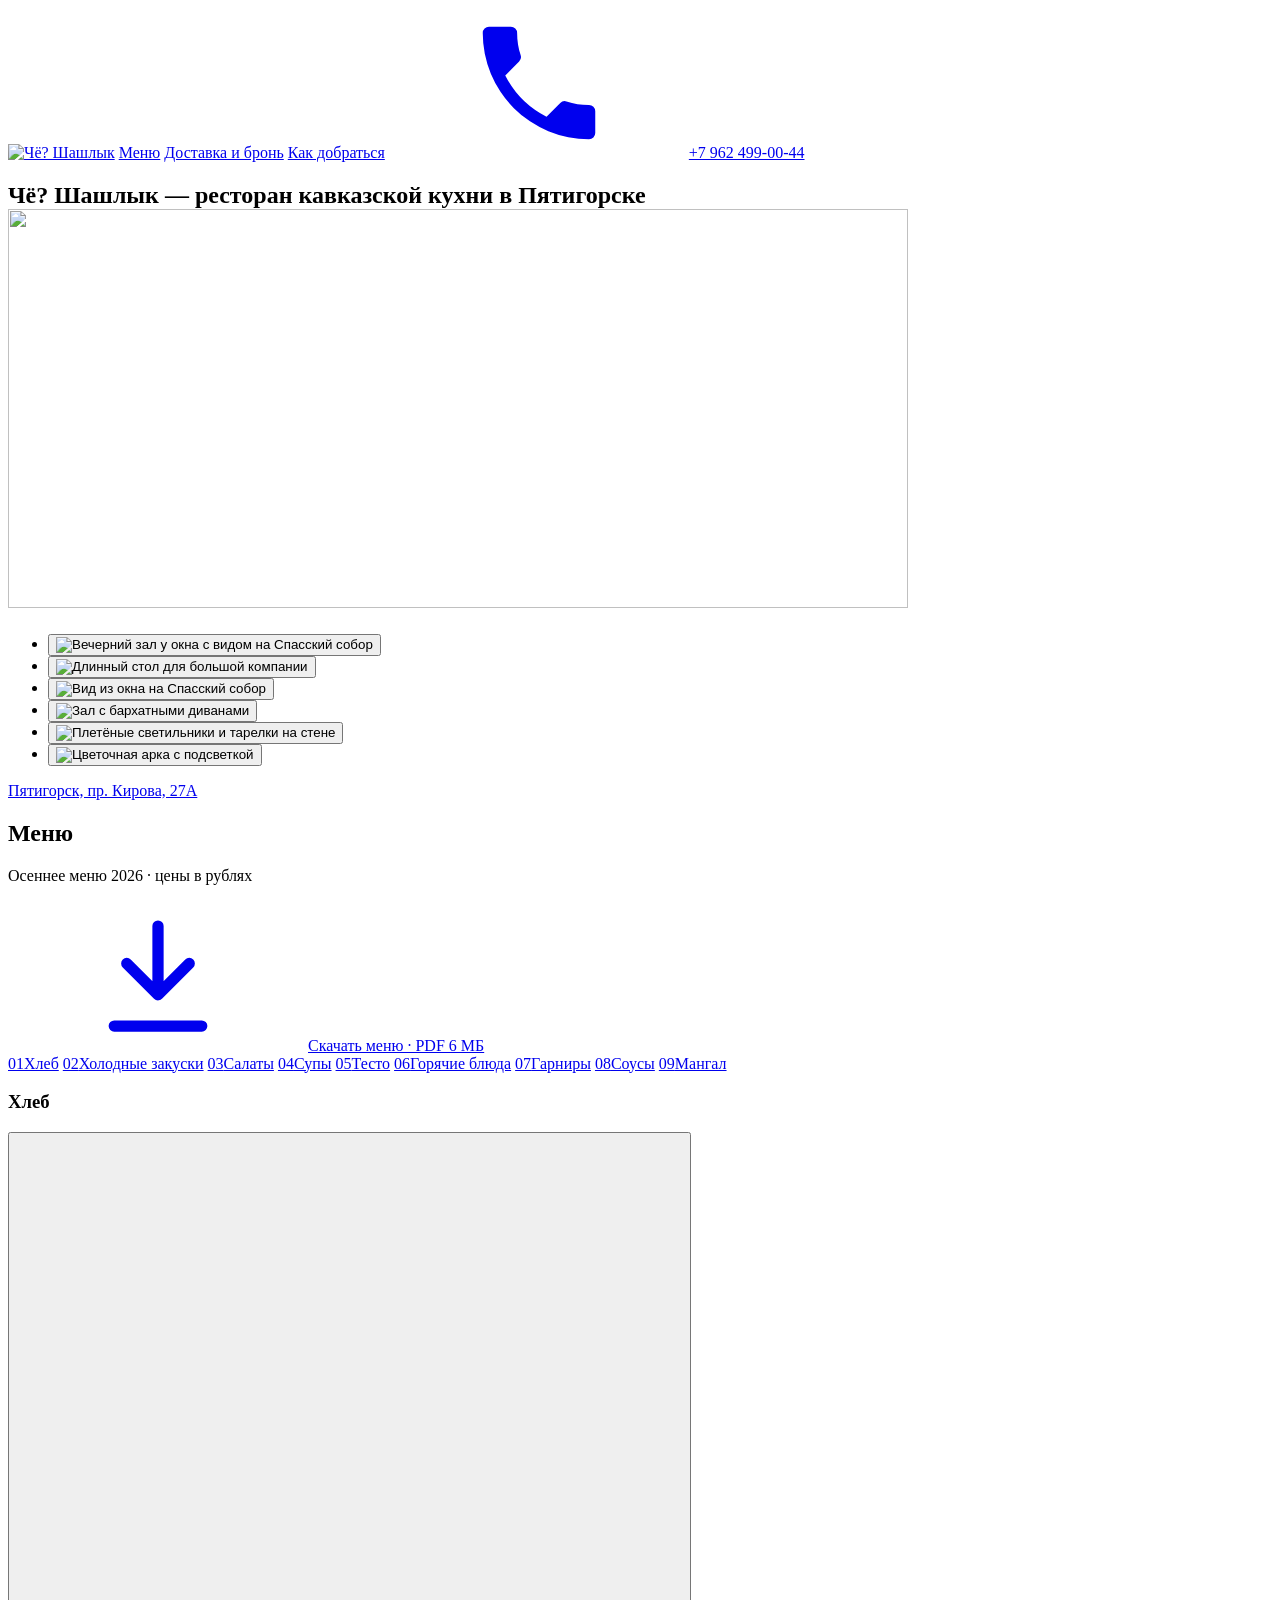
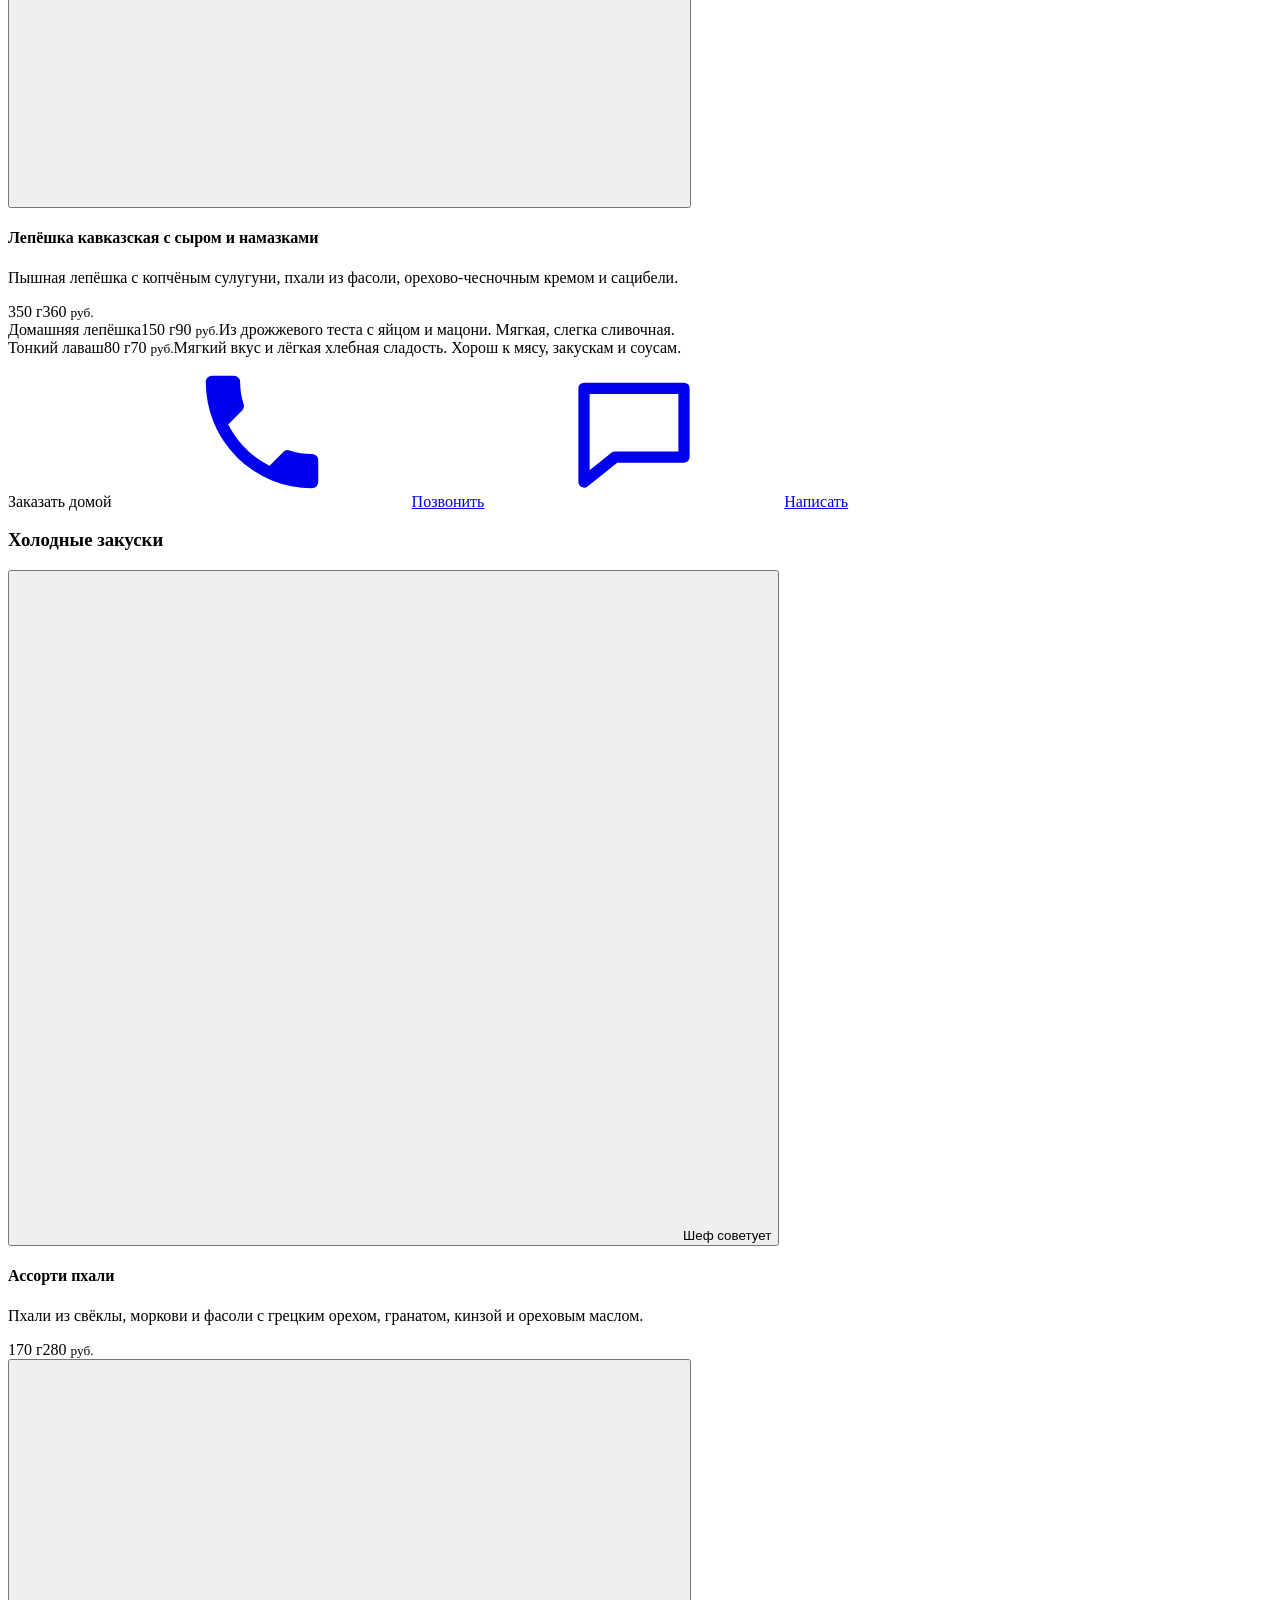
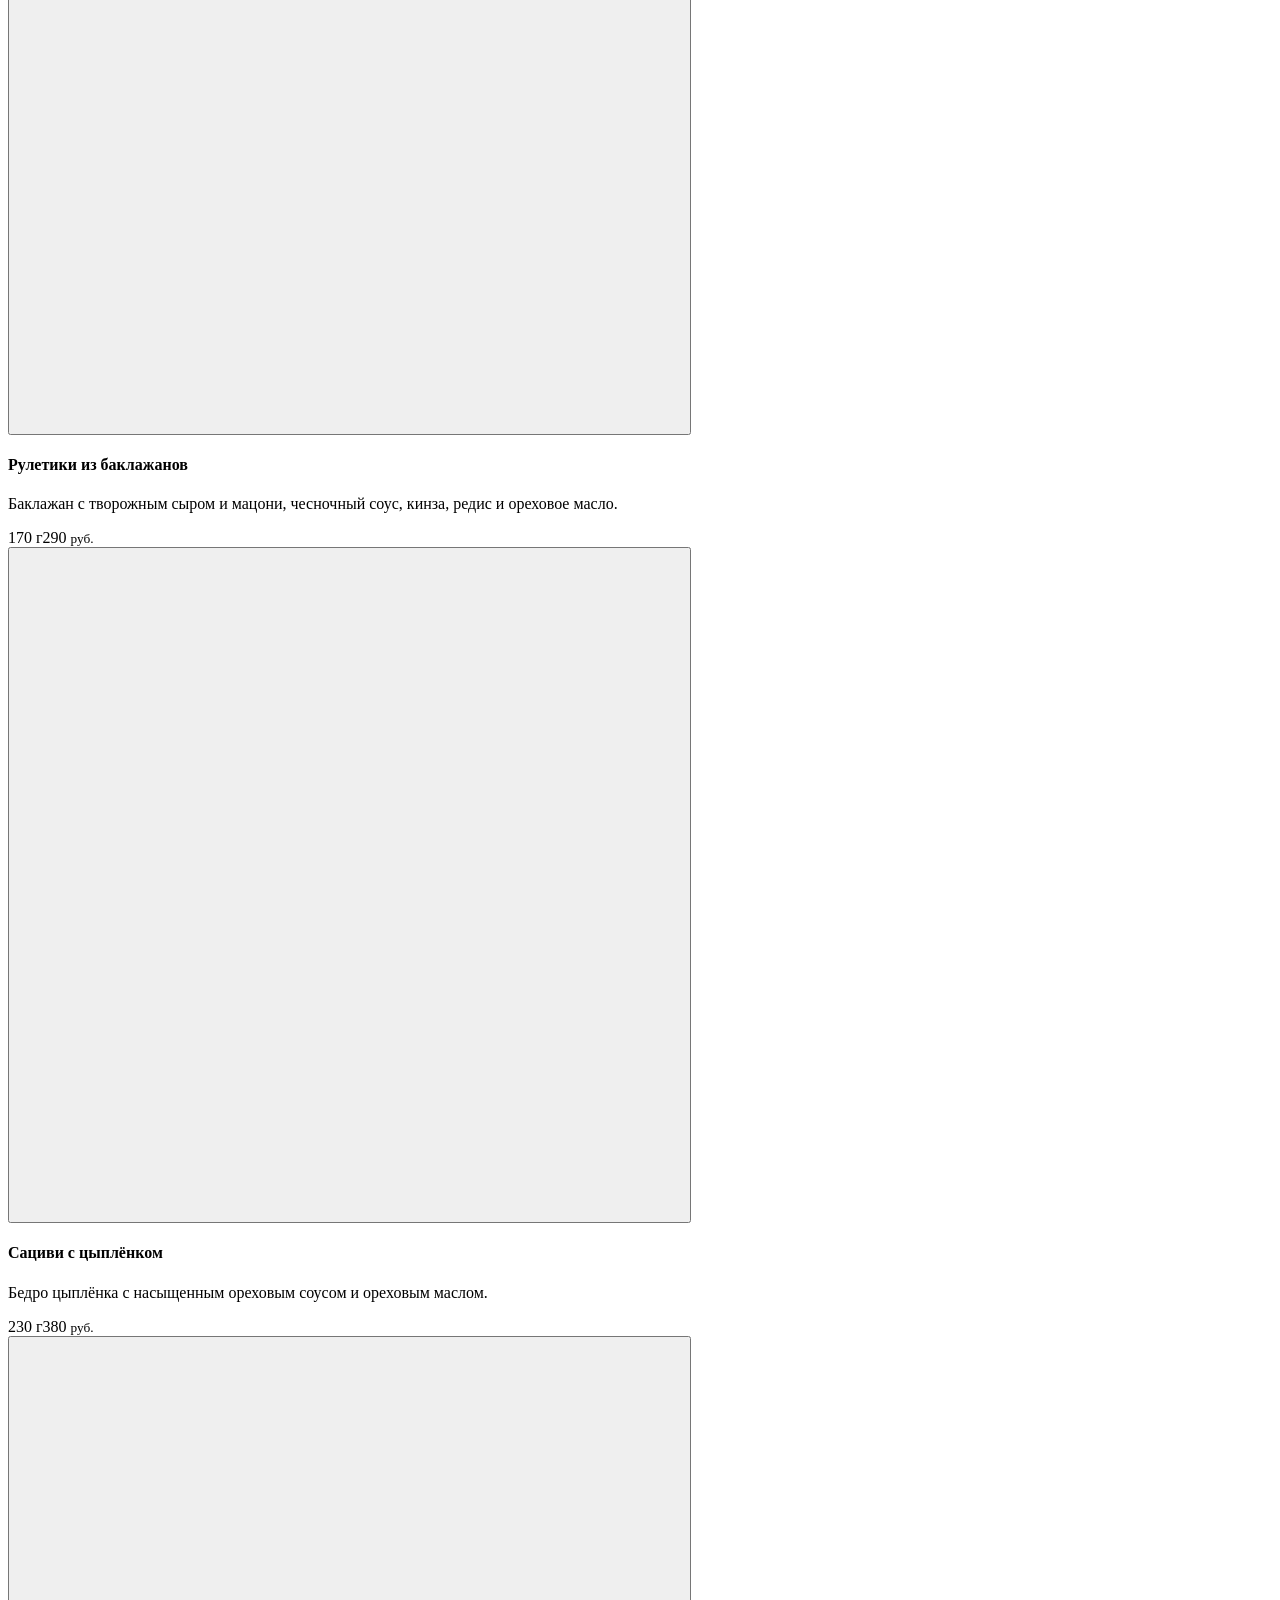
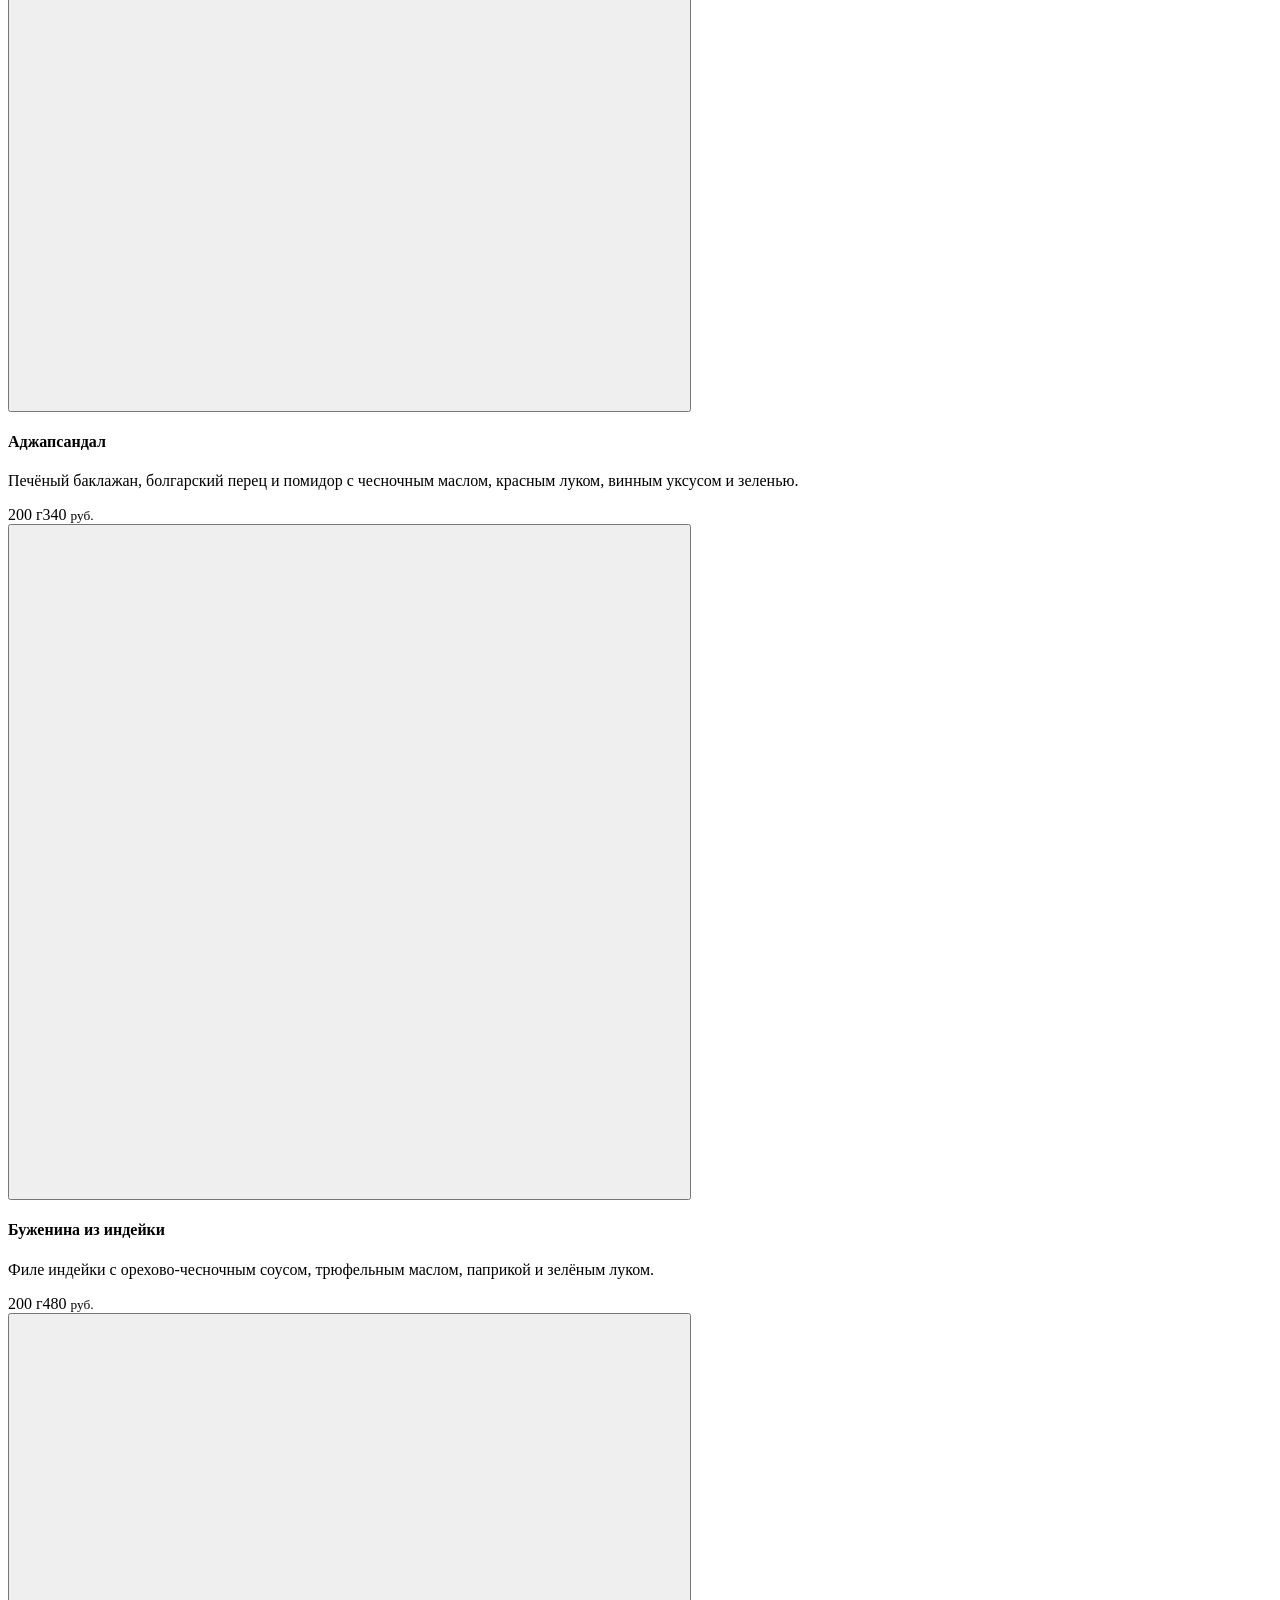
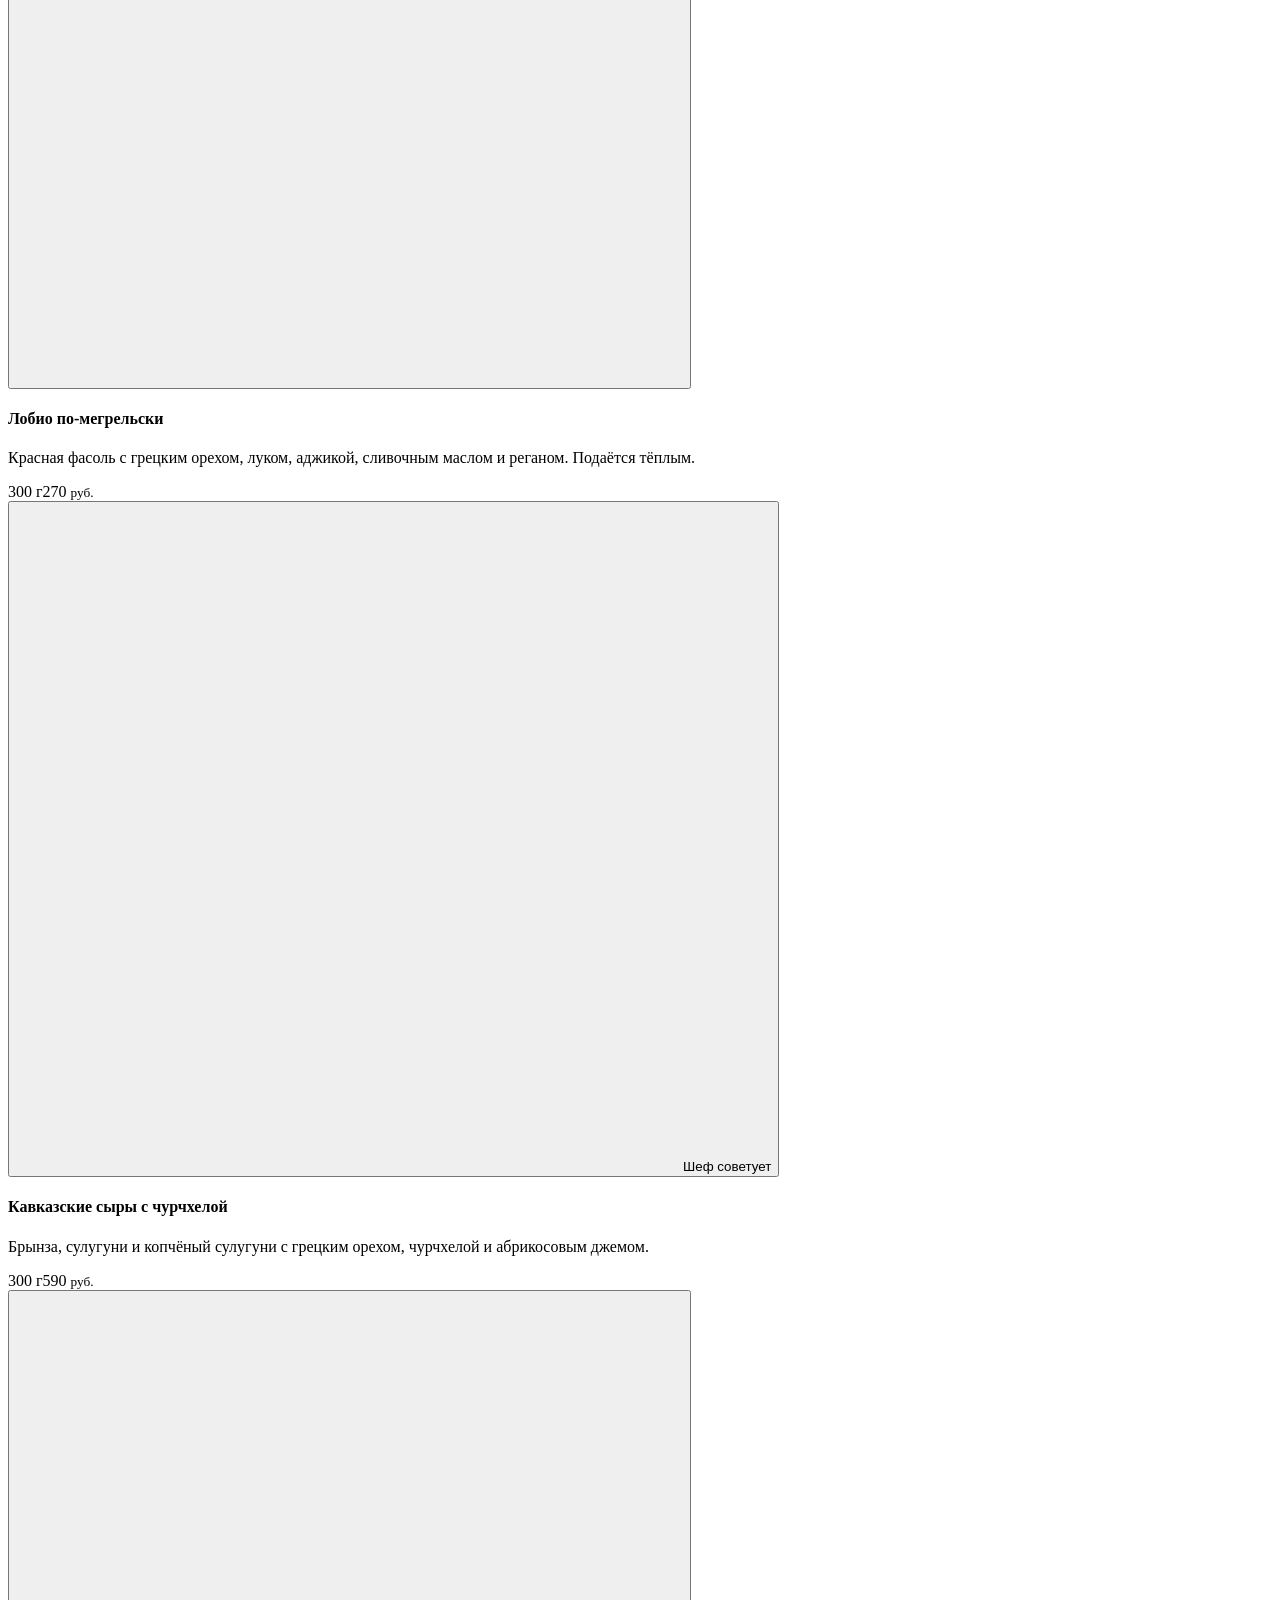
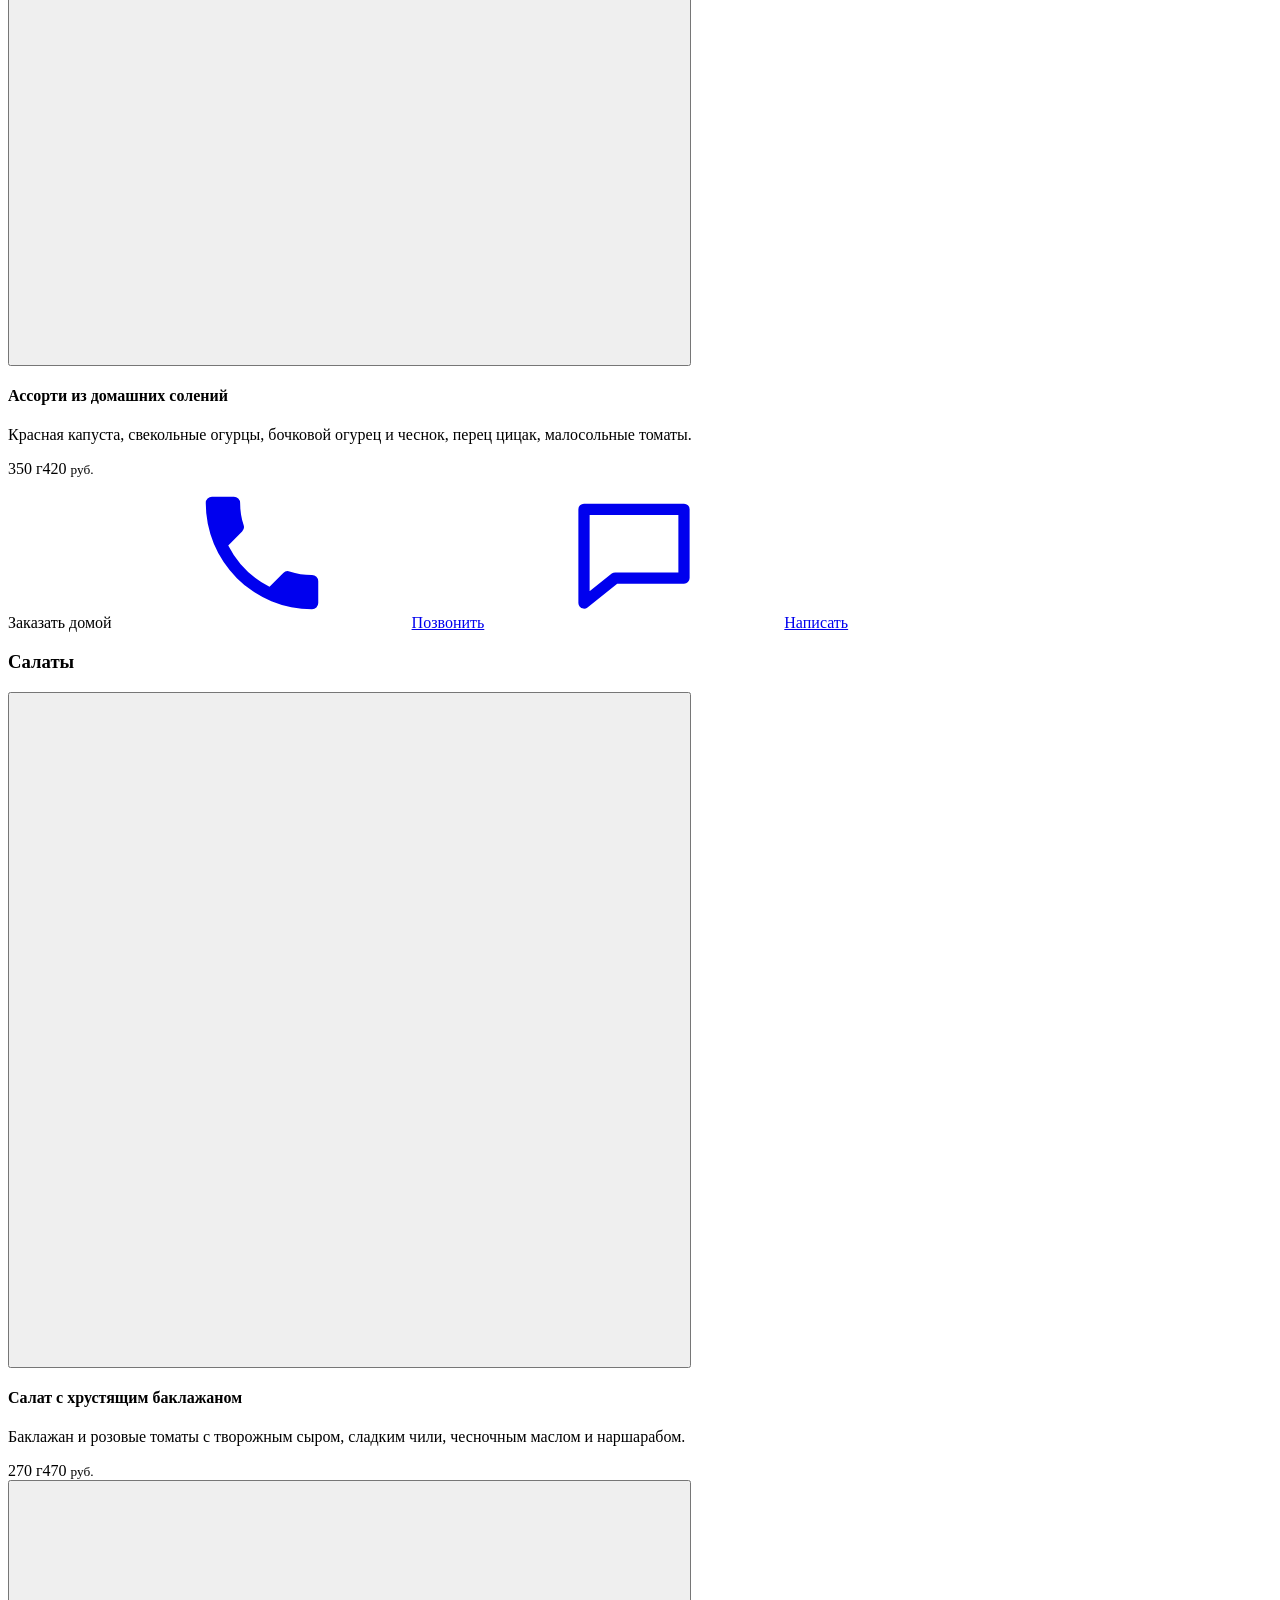
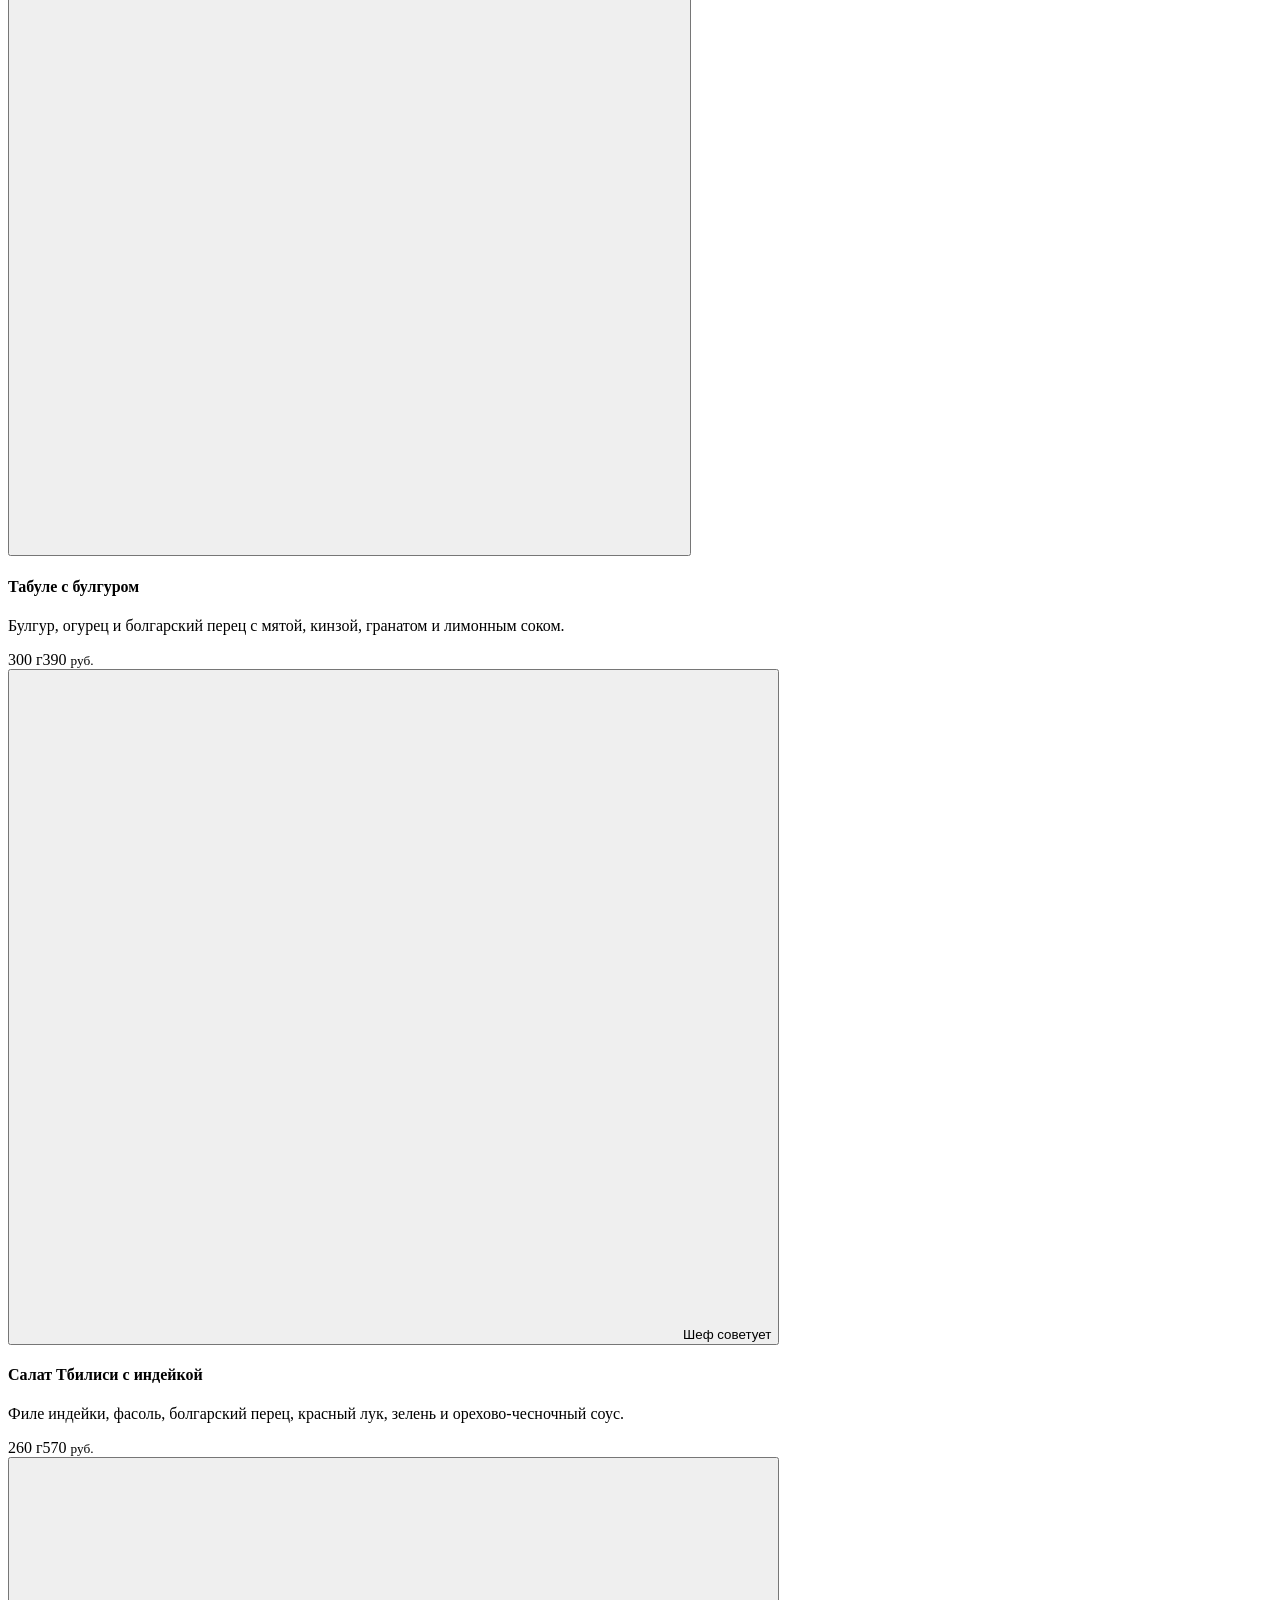
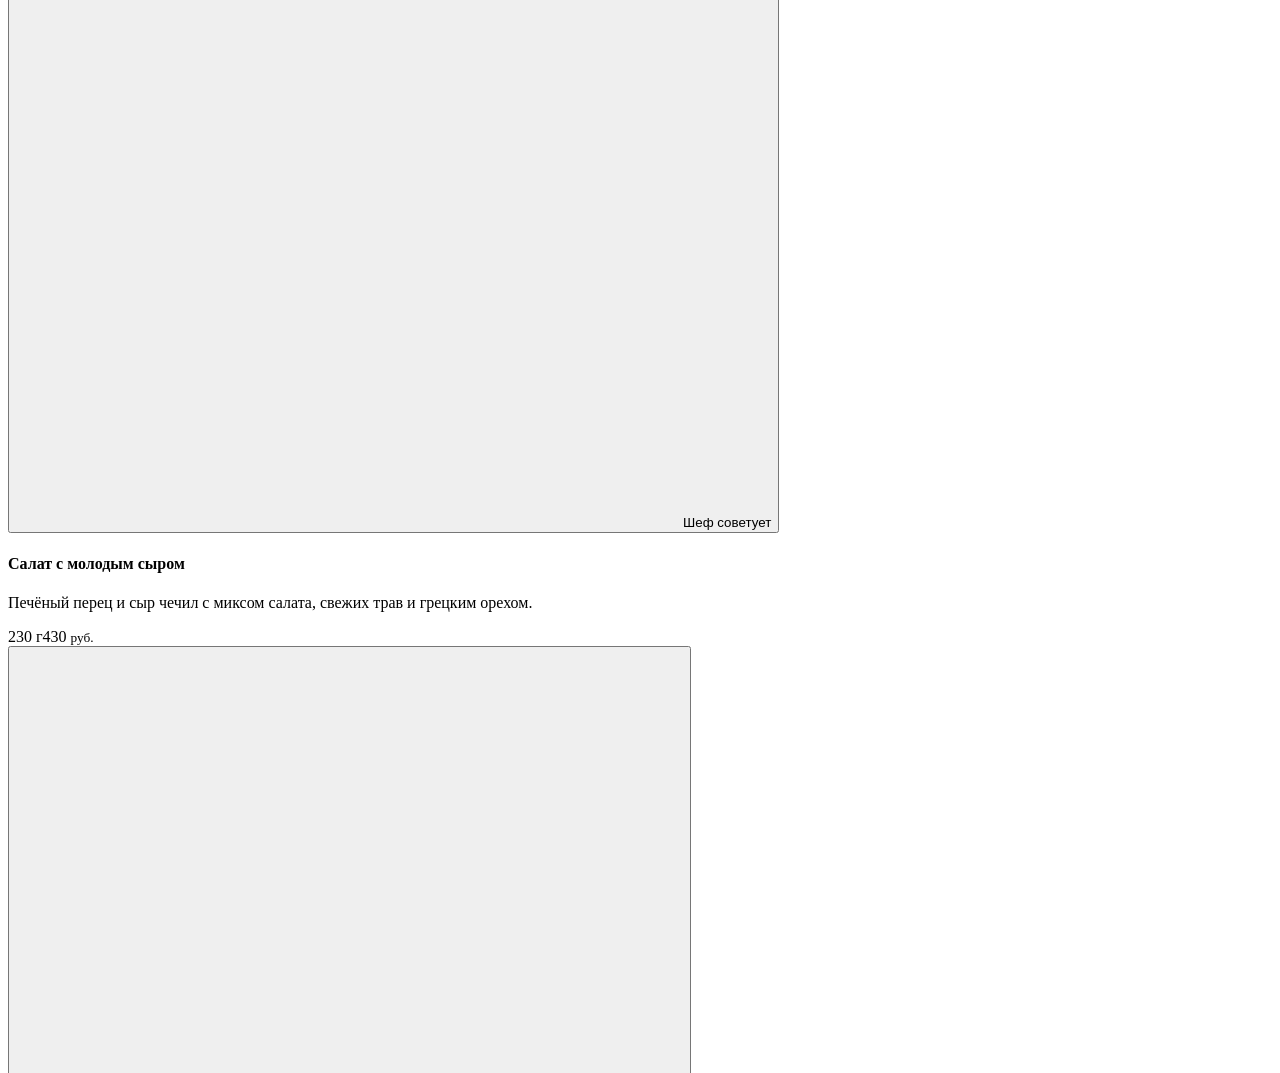
==== commit 8573527e: "SEO, скорость и публикация: статическое меню, 404, nginx-правила, крупный интерьер, белый фавикон Ск" ====
--- a/vers_2/index.html
+++ b/vers_2/index.html
@@ -12,6 +12,11 @@
       content="Ресторан кавказской кухни «Чё? Шашлык» в центре Пятигорска, пр. Кирова, 27А. Шашлык на мангале, хачапури, хинкали. Доставка по Пятигорску и бронь: +7 962 499-00-44."
     />
     <meta name="theme-color" content="#1d1a1f" />
+    <meta name="robots" content="index, follow, max-image-preview:large" />
+    <!-- verification:start -->
+
+<!-- verification:end -->
+    <script>document.documentElement.classList.add('js');</script>
     <meta
       property="og:title"
       content="Чё? Шашлык, ресторан кавказской кухни в Пятигорске"
@@ -27,33 +32,15 @@
       property="og:image"
       content="https://cheshashlik.ru/assets/img/hero/hero-1.jpg"
     />
-    <link rel="icon" href="/assets/brand/favicon.png" />
-
+    <link rel="icon" href="/assets/brand/favicon.png?v=white-20261007" type="image/png" sizes="128x128" />
+
+    <link rel="preload" href="/assets/fonts/golos-text-400-cyrillic-721d01.woff2" as="font" type="font/woff2" crossorigin />
+    <link rel="preload" href="/assets/fonts/golos-text-400-latin-65c68b.woff2" as="font" type="font/woff2" crossorigin />
     <link rel="stylesheet" href="/assets/fonts/fonts.css" />
     <link rel="stylesheet" href="/assets/css/style.css" />
 
     <script type="application/ld+json">
-      {
-        "@context": "https://schema.org",
-        "@type": "Restaurant",
-        "name": "Чё? Шашлык",
-        "url": "https://cheshashlik.ru/",
-        "servesCuisine": ["Кавказская кухня"],
-        "priceRange": "₽₽",
-        "telephone": "+79624990044",
-        "address": {
-          "@type": "PostalAddress",
-          "streetAddress": "проспект Кирова, 27А",
-          "addressLocality": "Пятигорск",
-          "addressCountry": "RU"
-        },
-        "geo": {
-          "@type": "GeoCoordinates",
-          "latitude": 44.036037,
-          "longitude": 43.078323
-        },
-        "openingHours": "Mo-Su 11:00-24:00"
-      }
+{"@context":"https://schema.org","@type":"Restaurant","@id":"https://cheshashlik.ru/#restaurant","name":"Чё? Шашлык","url":"https://cheshashlik.ru/","image":"https://cheshashlik.ru/assets/img/hero/hero-1.jpg","logo":"https://cheshashlik.ru/assets/brand/logo-full-dark.png","servesCuisine":["Кавказская кухня"],"priceRange":"₽₽","telephone":"+79624990044","acceptsReservations":true,"address":{"@type":"PostalAddress","streetAddress":"проспект Кирова, 27А","addressLocality":"Пятигорск","addressRegion":"Ставропольский край","addressCountry":"RU"},"geo":{"@type":"GeoCoordinates","latitude":44.036037,"longitude":43.078323},"hasMap":"https://yandex.ru/maps/org/chyo_shashlyk_/30239245640/","sameAs":["https://yandex.ru/maps/org/chyo_shashlyk_/30239245640/","https://2gis.ru/pyatigorsk/firm/70000001109313094","https://t.me/che_shashlik"],"openingHoursSpecification":{"@type":"OpeningHoursSpecification","dayOfWeek":["Monday","Tuesday","Wednesday","Thursday","Friday","Saturday","Sunday"],"opens":"11:00","closes":"00:00"},"hasMenu":{"@type":"Menu","@id":"https://cheshashlik.ru/#menu","name":"Меню ресторана «Чё? Шашлык»","url":"https://cheshashlik.ru/#menu","inLanguage":"ru","hasMenuSection":[{"@type":"MenuSection","name":"Хлеб","url":"https://cheshashlik.ru/#menu-bread","hasMenuItem":[{"@type":"MenuItem","name":"Лепёшка кавказская с сыром и намазками","description":"Пышная лепёшка с копчёным сулугуни, пхали из фасоли, орехово-чесночным кремом и сацибели.","image":"https://cheshashlik.ru/assets/img/menu/lepeshka.jpg","offers":{"@type":"Offer","price":360,"priceCurrency":"RUB"}},{"@type":"MenuItem","name":"Домашняя лепёшка","description":"Из дрожжевого теста с яйцом и мацони. Мягкая, слегка сливочная.","offers":{"@type":"Offer","price":90,"priceCurrency":"RUB"}},{"@type":"MenuItem","name":"Тонкий лаваш","description":"Мягкий вкус и лёгкая хлебная сладость. Хорош к мясу, закускам и соусам.","offers":{"@type":"Offer","price":70,"priceCurrency":"RUB"}}]},{"@type":"MenuSection","name":"Холодные закуски","url":"https://cheshashlik.ru/#menu-cold","hasMenuItem":[{"@type":"MenuItem","name":"Ассорти пхали","description":"Пхали из свёклы, моркови и фасоли с грецким орехом, гранатом, кинзой и ореховым маслом.","image":"https://cheshashlik.ru/assets/img/menu/phali.jpg","offers":{"@type":"Offer","price":280,"priceCurrency":"RUB"}},{"@type":"MenuItem","name":"Рулетики из баклажанов","description":"Баклажан с творожным сыром и мацони, чесночный соус, кинза, редис и ореховое масло.","image":"https://cheshashlik.ru/assets/img/menu/rulety.jpg","offers":{"@type":"Offer","price":290,"priceCurrency":"RUB"}},{"@type":"MenuItem","name":"Сациви с цыплёнком","description":"Бедро цыплёнка с насыщенным ореховым соусом и ореховым маслом.","image":"https://cheshashlik.ru/assets/img/menu/satsivi.jpg","offers":{"@type":"Offer","price":380,"priceCurrency":"RUB"}},{"@type":"MenuItem","name":"Аджапсандал","description":"Печёный баклажан, болгарский перец и помидор с чесночным маслом, красным луком, винным уксусом и зеленью.","image":"https://cheshashlik.ru/assets/img/menu/adzhapsandal.jpg","offers":{"@type":"Offer","price":340,"priceCurrency":"RUB"}},{"@type":"MenuItem","name":"Буженина из индейки","description":"Филе индейки с орехово-чесночным соусом, трюфельным маслом, паприкой и зелёным луком.","image":"https://cheshashlik.ru/assets/img/menu/buzhenina.jpg","offers":{"@type":"Offer","price":480,"priceCurrency":"RUB"}},{"@type":"MenuItem","name":"Лобио по-мегрельски","description":"Красная фасоль с грецким орехом, луком, аджикой, сливочным маслом и реганом. Подаётся тёплым.","image":"https://cheshashlik.ru/assets/img/menu/lobio.jpg","offers":{"@type":"Offer","price":270,"priceCurrency":"RUB"}},{"@type":"MenuItem","name":"Кавказские сыры с чурчхелой","description":"Брынза, сулугуни и копчёный сулугуни с грецким орехом, чурчхелой и абрикосовым джемом.","image":"https://cheshashlik.ru/assets/img/menu/syry.jpg","offers":{"@type":"Offer","price":590,"priceCurrency":"RUB"}},{"@type":"MenuItem","name":"Ассорти из домашних солений","description":"Красная капуста, свекольные огурцы, бочковой огурец и чеснок, перец цицак, малосольные томаты.","image":"https://cheshashlik.ru/assets/img/menu/solenya.jpg","offers":{"@type":"Offer","price":420,"priceCurrency":"RUB"}}]},{"@type":"MenuSection","name":"Салаты","url":"https://cheshashlik.ru/#menu-salads","hasMenuItem":[{"@type":"MenuItem","name":"Салат с хрустящим баклажаном","description":"Баклажан и розовые томаты с творожным сыром, сладким чили, чесночным маслом и наршарабом.","image":"https://cheshashlik.ru/assets/img/menu/baklazhan-salat.jpg","offers":{"@type":"Offer","price":470,"priceCurrency":"RUB"}},{"@type":"MenuItem","name":"Табуле с булгуром","description":"Булгур, огурец и болгарский перец с мятой, кинзой, гранатом и лимонным соком.","image":"https://cheshashlik.ru/assets/img/menu/tabule.jpg","offers":{"@type":"Offer","price":390,"priceCurrency":"RUB"}},{"@type":"MenuItem","name":"Салат Тбилиси с индейкой","description":"Филе индейки, фасоль, болгарский перец, красный лук, зелень и орехово-чесночный соус.","image":"https://cheshashlik.ru/assets/img/menu/tbilisi.jpg","offers":{"@type":"Offer","price":570,"priceCurrency":"RUB"}},{"@type":"MenuItem","name":"Салат с молодым сыром","description":"Печёный перец и сыр чечил с миксом салата, свежих трав и грецким орехом.","image":"https://cheshashlik.ru/assets/img/menu/molodoy-syr.jpg","offers":{"@type":"Offer","price":430,"priceCurrency":"RUB"}},{"@type":"MenuItem","name":"Салат по-грузински","description":"Огурец и розовые томаты с красным луком, зеленью, чили и ореховым соусом.","image":"https://cheshashlik.ru/assets/img/menu/gruzinski.jpg","offers":{"@type":"Offer","price":440,"priceCurrency":"RUB"}},{"@type":"MenuItem","name":"Салат с томатами и тархуном","description":"Розовые томаты с красным луком, свежим тархуном, зелёной аджикой, наршарабом и гранатом.","image":"https://cheshashlik.ru/assets/img/menu/tomaty-tarhun.jpg","offers":{"@type":"Offer","price":380,"priceCurrency":"RUB"}},{"@type":"MenuItem","name":"Салат из свежих овощей","description":"Огурец, розовые томаты и редис с зелёным луком и укропом. Оливковое масло или сметана на выбор.","image":"https://cheshashlik.ru/assets/img/menu/ovoshi.jpg","offers":{"@type":"Offer","price":360,"priceCurrency":"RUB"}}]},{"@type":"MenuSection","name":"Супы","url":"https://cheshashlik.ru/#menu-soups","hasMenuItem":[{"@type":"MenuItem","name":"Борщ с говядиной","description":"Томлёная свёкла, капуста, морковь в курином бульоне. К борщу подаём бородинский хлеб, копчёная грудинка, сметана и чеснок.","image":"https://cheshashlik.ru/assets/img/menu/borsch.jpg","offers":{"@type":"Offer","price":490,"priceCurrency":"RUB"}},{"@type":"MenuItem","name":"Харчо","description":"Говядина и рис в курином бульоне с томатами, ткемали и чесноком.","image":"https://cheshashlik.ru/assets/img/menu/harcho.jpg","offers":{"@type":"Offer","price":450,"priceCurrency":"RUB"}},{"@type":"MenuItem","name":"Чихиртма с цыплёнком","description":"Бедро цыплёнка в курином бульоне с яйцом, чесночным маслом и зеленью.","image":"https://cheshashlik.ru/assets/img/menu/chihirtma.jpg","offers":{"@type":"Offer","price":380,"priceCurrency":"RUB"}},{"@type":"MenuItem","name":"Уха с форелью","description":"Форель, картофель, морковь и лук в рыбном бульоне со сливочным маслом и зеленью.","image":"https://cheshashlik.ru/assets/img/menu/uha.jpg","offers":{"@type":"Offer","price":470,"priceCurrency":"RUB"}}]},{"@type":"MenuSection","name":"Тесто","url":"https://cheshashlik.ru/#menu-dough","hasMenuItem":[{"@type":"MenuItem","name":"Хачапури по-аджарски","description":"Дрожжевое тесто с миксом сыров, яйцом, мацони и сливочным маслом.","image":"https://cheshashlik.ru/assets/img/menu/adzharski.jpg","offers":{"@type":"Offer","price":470,"priceCurrency":"RUB"}},{"@type":"MenuItem","name":"Пирог с ягнёнком","description":"Начинка из баранины, лука, зелени и аджики со сливочным маслом.","image":"https://cheshashlik.ru/assets/img/menu/pirog-yagnenok.jpg","offers":{"@type":"Offer","price":520,"priceCurrency":"RUB"}},{"@type":"MenuItem","name":"Хачапури по-мегрельски","description":"Дрожжевое тесто с яйцом, мацони, миксом сыров и румяной сырной корочкой.","image":"https://cheshashlik.ru/assets/img/menu/megrelski.jpg","offers":{"@type":"Offer","price":470,"priceCurrency":"RUB"}},{"@type":"MenuItem","name":"Пирог с картофелем","description":"Картофель, микс сыров, сливочное масло и кондари.","image":"https://cheshashlik.ru/assets/img/menu/pirog-kartofel.jpg","offers":{"@type":"Offer","price":420,"priceCurrency":"RUB"}}]},{"@type":"MenuSection","name":"Горячие блюда","url":"https://cheshashlik.ru/#menu-hot","hasMenuItem":[{"@type":"MenuItem","name":"Цыплёнок чкмерули","description":"Цыплёнок в соусе из мацони, чеснока, укропа и аджики со сливочным маслом.","image":"https://cheshashlik.ru/assets/img/menu/chkmeruli.jpg","offers":{"@type":"Offer","price":790,"priceCurrency":"RUB"}},{"@type":"MenuItem","name":"Жареный сулугуни с гранатовым бальзамиком","description":"Сулугуни в хрустящей панировке панко, гранатовый бальзамик и абрикосовый джем с тархуном.","image":"https://cheshashlik.ru/assets/img/menu/suluguni.jpg","offers":{"@type":"Offer","price":390,"priceCurrency":"RUB"}},{"@type":"MenuItem","name":"Томлёный ягнёнок с булгуром","description":"Ягнёнок с булгуром и аджапсандалом, аджикой, чесночным маслом, наршарабом и зеленью.","image":"https://cheshashlik.ru/assets/img/menu/yagnenok-bulgur.jpg","offers":{"@type":"Offer","price":890,"priceCurrency":"RUB"}},{"@type":"MenuItem","name":"Запечённые пельмени из трёх видов мяса","description":"Говядина, баранина и куриное бедро с луком, томатами, миксом сыров, яйцом и сливками.","image":"https://cheshashlik.ru/assets/img/menu/pelmeni.jpg"},{"@type":"MenuItem","name":"Хинкали","description":"На выбор: свинина и говядина, баранина или с домашним сыром.","image":"https://cheshashlik.ru/assets/img/menu/hinkali.jpg","offers":{"@type":"Offer","price":390,"priceCurrency":"RUB"}},{"@type":"MenuItem","name":"Морепродукты чкмерули","description":"Креветка, кальмар и филе форели с чесночным маслом, мацони, аджикой и укропом.","image":"https://cheshashlik.ru/assets/img/menu/more-chkmeruli.jpg","offers":{"@type":"Offer","price":770,"priceCurrency":"RUB"}},{"@type":"MenuItem","name":"Хрустящий цыплёнок","description":"Цыплёнок с томатами слабой соли, сливочным маслом, кинзой и укропом.","image":"https://cheshashlik.ru/assets/img/menu/hrust-cyplenok.jpg","offers":{"@type":"Offer","price":760,"priceCurrency":"RUB"}},{"@type":"MenuItem","name":"Оджахури со свининой","description":"Свинина и картофель с томатами, чесночным и сливочным маслом, луком и зеленью.","image":"https://cheshashlik.ru/assets/img/menu/odzhahuri.jpg","offers":{"@type":"Offer","price":620,"priceCurrency":"RUB"}}]},{"@type":"MenuSection","name":"Гарниры","url":"https://cheshashlik.ru/#menu-sides","hasMenuItem":[{"@type":"MenuItem","name":"Шампиньоны запечённые с сулугуни","offers":{"@type":"Offer","price":380,"priceCurrency":"RUB"}},{"@type":"MenuItem","name":"Шампиньоны на мангале","offers":{"@type":"Offer","price":360,"priceCurrency":"RUB"}},{"@type":"MenuItem","name":"Картофель с салом","offers":{"@type":"Offer","price":250,"priceCurrency":"RUB"}},{"@type":"MenuItem","name":"Баклажан на углях","offers":{"@type":"Offer","price":160,"priceCurrency":"RUB"}},{"@type":"MenuItem","name":"Перец на углях","offers":{"@type":"Offer","price":160,"priceCurrency":"RUB"}},{"@type":"MenuItem","name":"Помидор на углях","offers":{"@type":"Offer","price":160,"priceCurrency":"RUB"}},{"@type":"MenuItem","name":"Кукуруза на углях","offers":{"@type":"Offer","price":320,"priceCurrency":"RUB"}},{"@type":"MenuItem","name":"Булгур с томлёными овощами","offers":{"@type":"Offer","price":280,"priceCurrency":"RUB"}},{"@type":"MenuItem","name":"Картофельное пюре","offers":{"@type":"Offer","price":260,"priceCurrency":"RUB"}},{"@type":"MenuItem","name":"Картофель фри","offers":{"@type":"Offer","price":240,"priceCurrency":"RUB"}}]},{"@type":"MenuSection","name":"Соусы","url":"https://cheshashlik.ru/#menu-sauces","hasMenuItem":[{"@type":"MenuItem","name":"Абрикосовый","description":"Абрикосовое варенье с тархуном.","offers":{"@type":"Offer","price":120,"priceCurrency":"RUB"}},{"@type":"MenuItem","name":"Наршараб","description":"Гранатовый, ярко кисло-сладкий.","offers":{"@type":"Offer","price":120,"priceCurrency":"RUB"}},{"@type":"MenuItem","name":"Сальса из томатов","description":"Томаты, зелень, чеснок и лимонный сок.","offers":{"@type":"Offer","price":90,"priceCurrency":"RUB"}},{"@type":"MenuItem","name":"Сацибели","description":"Кисло-сладкий томатный.","offers":{"@type":"Offer","price":90,"priceCurrency":"RUB"}},{"@type":"MenuItem","name":"Ткемали","description":"Сливовый, с фруктовой кислинкой.","offers":{"@type":"Offer","price":120,"priceCurrency":"RUB"}},{"@type":"MenuItem","name":"Острый томатный","description":"Томаты с аджикой и зеленью.","offers":{"@type":"Offer","price":90,"priceCurrency":"RUB"}},{"@type":"MenuItem","name":"Чесночный","description":"Мацони с зеленью, чесноком и зелёной аджикой.","offers":{"@type":"Offer","price":90,"priceCurrency":"RUB"}},{"@type":"MenuItem","name":"Ореховый","description":"Грецкий орех, лук, сливочное масло и аджика.","offers":{"@type":"Offer","price":120,"priceCurrency":"RUB"}}]},{"@type":"MenuSection","name":"Мангал","url":"https://cheshashlik.ru/#menu-mangal","hasMenuItem":[{"@type":"MenuItem","name":"Шашлык из корейки ягнёнка","description":"Сочное мясо у кости с выразительной корочкой. Кавказские травы, маринованный лук, малосольный помидор и тонкий лаваш.","image":"https://cheshashlik.ru/assets/img/menu/koreyka.jpg","offers":{"@type":"Offer","price":690,"priceCurrency":"RUB"}},{"@type":"MenuItem","name":"Шашлык из свиной шеи","description":"Сочное мясо с естественной мягкостью, только соль и чёрный перец. Маринованный лук, травы, малосольный помидор, лаваш.","image":"https://cheshashlik.ru/assets/img/menu/sheya.jpg","offers":{"@type":"Offer","price":390,"priceCurrency":"RUB"}},{"@type":"MenuItem","name":"Шашлык из мякоти ягнёнка","description":"Нежная мякоть с характерным насыщенным вкусом. Маринованный лук, кавказские травы, малосольный помидор, лаваш.","image":"https://cheshashlik.ru/assets/img/menu/myakot-yagnenka.jpg","offers":{"@type":"Offer","price":490,"priceCurrency":"RUB"}},{"@type":"MenuItem","name":"Шашлык из говяжьей вырезки","description":"Чистый насыщенный вкус и мягкая сочность. Свежий контраст из лука, трав и малосольного помидора.","image":"https://cheshashlik.ru/assets/img/menu/vyrezka.jpg","offers":{"@type":"Offer","price":640,"priceCurrency":"RUB"}},{"@type":"MenuItem","name":"Печень в сетке","description":"Говяжья печень в жировой сетке, сочная внутри, с тонкой румяной корочкой.","image":"https://cheshashlik.ru/assets/img/menu/pechen.jpg","offers":{"@type":"Offer","price":330,"priceCurrency":"RUB"}},{"@type":"MenuItem","name":"Шашлык из куриных крыльев","description":"Румяная корочка снаружи и сочность внутри.","image":"https://cheshashlik.ru/assets/img/menu/krylya.jpg","offers":{"@type":"Offer","price":270,"priceCurrency":"RUB"}},{"@type":"MenuItem","name":"Шашлык из цыплёнка","description":"Нежное мясо с сочным вкусом и румяной корочкой.","image":"https://cheshashlik.ru/assets/img/menu/cyplenok.jpg","offers":{"@type":"Offer","price":330,"priceCurrency":"RUB"}},{"@type":"MenuItem","name":"Цыплёнок-корнишон на углях","description":"Целый цыплёнок-корнишон с нежным мясом и выразительным вкусом живого огня.","image":"https://cheshashlik.ru/assets/img/menu/kornishon.jpg","offers":{"@type":"Offer","price":790,"priceCurrency":"RUB"}},{"@type":"MenuItem","name":"Шашлык из индейки","description":"Нежное филе с мягким, чистым вкусом и лёгкой сочностью.","image":"https://cheshashlik.ru/assets/img/menu/indeyka.jpg","offers":{"@type":"Offer","price":460,"priceCurrency":"RUB"}},{"@type":"MenuItem","name":"Люля-кебаб из цыплёнка","description":"Мягкий мясной вкус и пряный аромат мангала.","image":"https://cheshashlik.ru/assets/img/menu/lyulya-cyplenok.jpg","offers":{"@type":"Offer","price":260,"priceCurrency":"RUB"}},{"@type":"MenuItem","name":"Люля-кебаб из ягнёнка","description":"Насыщенный мясной вкус и характерная пряность баранины.","image":"https://cheshashlik.ru/assets/img/menu/lyulya-yagnenok.jpg","offers":{"@type":"Offer","price":330,"priceCurrency":"RUB"}},{"@type":"MenuItem","name":"Люля-кебаб по-кавказски","description":"Свиная шея и говядина с луком, кориандром, сванской солью и чили, в жировой сетке.","image":"https://cheshashlik.ru/assets/img/menu/lyulya-kavkaz.jpg","offers":{"@type":"Offer","price":330,"priceCurrency":"RUB"}},{"@type":"MenuItem","name":"Креветки на углях","description":"Нежный сладковатый вкус и лёгкий дымок живого огня. Свежий салат и лимон.","image":"https://cheshashlik.ru/assets/img/menu/krevetki.jpg","offers":{"@type":"Offer","price":670,"priceCurrency":"RUB"}},{"@type":"MenuItem","name":"Кальмар на углях","description":"Чистый морской вкус и лёгкий аромат мангала. Свежий салат и лимон.","image":"https://cheshashlik.ru/assets/img/menu/kalmar.jpg","offers":{"@type":"Offer","price":470,"priceCurrency":"RUB"}},{"@type":"MenuItem","name":"Форель на шампуре","description":"Целая форель с нежным вкусом, микс листового салата и лимон.","image":"https://cheshashlik.ru/assets/img/menu/forel.jpg","offers":{"@type":"Offer","price":760,"priceCurrency":"RUB"}},{"@type":"MenuItem","name":"Шашлык из сёмги","description":"Сливочная сочность рыбы, листовой салат, свежий огурец и лимон.","image":"https://cheshashlik.ru/assets/img/menu/semga.jpg","offers":{"@type":"Offer","price":630,"priceCurrency":"RUB"}}]}]}}
     </script>
   </head>
   <body>
@@ -116,7 +103,8 @@
     <nav class="pill" aria-label="Навигация">
       <a href="#top" class="pill__logo" aria-label="Наверх"
         ><img
-          src="/assets/brand/logo-light.png"
+          src="/assets/brand/logo-light-small.webp"
+          fetchpriority="low"
           alt="Чё? Шашлык"
           width="900"
           height="294"
@@ -124,77 +112,129 @@
       <a href="#menu">Меню</a>
       <a href="#order">Доставка и бронь</a>
       <a href="#map">Как добраться</a>
-      <a class="pill__call" data-phone-link href="#"
-        ><svg><use href="#i-phone" /></svg><span data-phone-text></span
+      <a href="tel:+79624990044" class="pill__call" data-phone-link
+        ><svg><use href="#i-phone" /></svg><span data-phone-text>+7 962 499-00-44</span
       ></a>
     </nav>
 
     <main class="page" id="top">
-      <!-- ============ ПЕРВЫЙ ЭКРАН ============ -->
+      <!-- ============ ШАПКА: логотип, фото зала, адрес. Сразу под ней меню, связь и часы ниже ============ -->
       <section class="card hero" aria-label="Чё? Шашлык">
-        <div class="hero__info">
-          <h1 class="hero__logo">
-            <img
-              src="/assets/brand/logo-full-dark.png"
-              alt="Чё? Шашлык, ресторан кавказской кухни"
-              width="900"
-              height="399"
-            />
-          </h1>
-          <a class="addr" href="#map" data-address-short-full></a>
-
-          <dl class="hours">
-            <div>
-              <dt>Ежедневно:</dt>
-              <dd>11:00–00:00</dd>
-            </div>
-            <div>
-              <dt>Сейчас:</dt>
-              <dd><span class="status" data-status></span></dd>
-            </div>
-          </dl>
-
-          <a class="hero__phone" data-phone-link href="#"
-            ><span data-phone-text></span
-          ></a>
-
-          <p class="hero__motto">Премиум по вкусу, честный по цене.</p>
-          <p class="hero__text">
-            Шашлык на живом огне, хинкали и кавказская кухня в центре
-            Пятигорска.
-          </p>
-
-          <div class="btns">
-            <a class="b b--fill" data-phone-link href="#"
-              ><svg><use href="#i-phone" /></svg>Позвонить</a
-            >
-            <a class="b" data-wa="hello" href="#" target="_blank" rel="noopener"
-              ><svg><use href="#i-wa" /></svg>WhatsApp</a
-            >
-            <a class="b" data-tg href="#" target="_blank" rel="noopener"
-              ><svg><use href="#i-tg" /></svg>Telegram</a
-            >
-            <a class="b" data-max href="#" target="_blank" rel="noopener"
-              ><svg><use href="#i-max" /></svg>MAX</a
-            >
-          </div>
-          <p class="hero__links">
-            <a href="#menu">Меню ↓</a><a href="#order">Доставка и бронь ↓</a
-            ><a href="#map">На карте ↓</a>
-          </p>
-        </div>
-
-        <div class="hero__media">
-          <div class="window">
-            <img
-              src="/assets/img/hero/hero-1.jpg"
-              width="1672"
-              height="941"
-              alt="Зал ресторана вечером: плетёные светильники, каменные колонны, гости за столами"
-              fetchpriority="high"
-            />
-          </div>
-        </div>
+        <h1 class="hero__logo">
+          <span class="sr-only">Чё? Шашлык — ресторан кавказской кухни в Пятигорске</span>
+          <img
+            src="/assets/brand/logo-full-dark-small.webp"
+            alt=""
+            width="900"
+            height="399"
+          />
+        </h1>
+        <ul class="hero__photos" aria-label="Интерьер ресторана">
+          <li>
+            <button
+              type="button"
+              class="window window--zoom"
+              data-full="/assets/img/interior/okno-vecher.jpg"
+              aria-label="Открыть фото: Вечерний зал у окна с видом на Спасский собор"
+            >
+              <img decoding="async"
+                src="/assets/img/interior/okno-vecher-m.webp"
+                srcset="/assets/img/interior/okno-vecher-t.webp 216w, /assets/img/interior/okno-vecher-m.webp 432w, /assets/img/interior/okno-vecher-s.webp 648w"
+                sizes="(max-width: 430px) 44vw, (max-width: 860px) 190px, (max-width: 1680px) 15vw, 245px"
+                width="648"
+                height="720"
+                alt="Вечерний зал у окна с видом на Спасский собор"
+                fetchpriority="high"
+              />
+            </button>
+          </li>
+          <li>
+            <button
+              type="button"
+              class="window window--zoom"
+              data-full="/assets/img/interior/stol-kompaniya.jpg"
+              aria-label="Открыть фото: Длинный стол для большой компании"
+            >
+              <img decoding="async"
+                src="/assets/img/interior/stol-kompaniya-m.webp"
+                srcset="/assets/img/interior/stol-kompaniya-t.webp 216w, /assets/img/interior/stol-kompaniya-m.webp 432w, /assets/img/interior/stol-kompaniya-s.webp 648w"
+                sizes="(max-width: 430px) 44vw, (max-width: 860px) 190px, (max-width: 1680px) 15vw, 245px"
+                width="648"
+                height="720"
+                alt="Длинный стол для большой компании"
+              />
+            </button>
+          </li>
+          <li>
+            <button
+              type="button"
+              class="window window--zoom"
+              data-full="/assets/img/interior/okno-sobor.jpg"
+              aria-label="Открыть фото: Вид из окна на Спасский собор"
+            >
+              <img loading="lazy" decoding="async" fetchpriority="low"
+                src="/assets/img/interior/okno-sobor-m.webp"
+                srcset="/assets/img/interior/okno-sobor-t.webp 216w, /assets/img/interior/okno-sobor-m.webp 432w, /assets/img/interior/okno-sobor-s.webp 648w"
+                sizes="(max-width: 430px) 44vw, (max-width: 860px) 190px, (max-width: 1680px) 15vw, 245px"
+                width="648"
+                height="720"
+                alt="Вид из окна на Спасский собор"
+              />
+            </button>
+          </li>
+          <li>
+            <button
+              type="button"
+              class="window window--zoom"
+              data-full="/assets/img/interior/divany.jpg"
+              aria-label="Открыть фото: Зал с бархатными диванами"
+            >
+              <img loading="lazy" decoding="async" fetchpriority="low"
+                src="/assets/img/interior/divany-m.webp"
+                srcset="/assets/img/interior/divany-t.webp 216w, /assets/img/interior/divany-m.webp 432w, /assets/img/interior/divany-s.webp 648w"
+                sizes="(max-width: 430px) 44vw, (max-width: 860px) 190px, (max-width: 1680px) 15vw, 245px"
+                width="648"
+                height="720"
+                alt="Зал с бархатными диванами"
+              />
+            </button>
+          </li>
+          <li>
+            <button
+              type="button"
+              class="window window--zoom"
+              data-full="/assets/img/interior/dekor.jpg"
+              aria-label="Открыть фото: Плетёные светильники и тарелки на стене"
+            >
+              <img loading="lazy" decoding="async" fetchpriority="low"
+                src="/assets/img/interior/dekor-m.webp"
+                srcset="/assets/img/interior/dekor-t.webp 216w, /assets/img/interior/dekor-m.webp 432w, /assets/img/interior/dekor-s.webp 648w"
+                sizes="(max-width: 430px) 44vw, (max-width: 860px) 190px, (max-width: 1680px) 15vw, 245px"
+                width="648"
+                height="720"
+                alt="Плетёные светильники и тарелки на стене"
+              />
+            </button>
+          </li>
+          <li>
+            <button
+              type="button"
+              class="window window--zoom"
+              data-full="/assets/img/interior/cvety.jpg"
+              aria-label="Открыть фото: Цветочная арка с подсветкой"
+            >
+              <img loading="lazy" decoding="async" fetchpriority="low"
+                src="/assets/img/interior/cvety-m.webp"
+                srcset="/assets/img/interior/cvety-t.webp 216w, /assets/img/interior/cvety-m.webp 432w, /assets/img/interior/cvety-s.webp 648w"
+                sizes="(max-width: 430px) 44vw, (max-width: 860px) 190px, (max-width: 1680px) 15vw, 245px"
+                width="648"
+                height="720"
+                alt="Цветочная арка с подсветкой"
+              />
+            </button>
+          </li>
+        </ul>
+        <a class="addr" href="#map" data-address-short-full>Пятигорск, пр. Кирова, 27А</a>
       </section>
 
       <!-- ============ МЕНЮ ============ -->
@@ -215,8 +255,362 @@
         </header>
 
         <div class="menu__layout">
-          <nav class="menu__nav" id="menu-nav" aria-label="Разделы меню"></nav>
-          <div class="menu__body" id="menu-body" aria-live="polite"></div>
+          <nav class="menu__nav" id="menu-nav" aria-label="Разделы меню"><!-- menu-nav:start -->
+<a href="#menu-bread" class="is-on" aria-current="true" data-cat="bread"><span>01</span>Хлеб</a>
+<a href="#menu-cold" class="" data-cat="cold"><span>02</span>Холодные закуски</a>
+<a href="#menu-salads" class="" data-cat="salads"><span>03</span>Салаты</a>
+<a href="#menu-soups" class="" data-cat="soups"><span>04</span>Супы</a>
+<a href="#menu-dough" class="" data-cat="dough"><span>05</span>Тесто</a>
+<a href="#menu-hot" class="" data-cat="hot"><span>06</span>Горячие блюда</a>
+<a href="#menu-sides" class="" data-cat="sides"><span>07</span>Гарниры</a>
+<a href="#menu-sauces" class="" data-cat="sauces"><span>08</span>Соусы</a>
+<a href="#menu-mangal" class="" data-cat="mangal"><span>09</span>Мангал</a>
+<!-- menu-nav:end --></nav>
+          <div class="menu__body" id="menu-body"><!-- menu-body:start -->
+<section class="cat is-active" id="menu-bread" data-category="bread" aria-labelledby="title-bread">
+  <div class="cat__head"><h3 class="cat__title" id="title-bread">Хлеб</h3></div>
+  <div class="cat__split"><div class="grid"><article class="dish">
+  <button type="button" class="window window--zoom" data-photo="lepeshka" aria-label="Открыть фото: Лепёшка кавказская с сыром и намазками"><img src="/assets/img/menu/lepeshka-640.webp" srcset="/assets/img/menu/lepeshka-320.webp 320w, /assets/img/menu/lepeshka-640.webp 640w" sizes="(max-width: 560px) 116px, (max-width: 860px) calc(100vw - 80px), 400px" alt="Лепёшка кавказская с сыром и намазками" width="667" height="667" loading="lazy" decoding="async"></button>
+  <h4 class="dish__name">Лепёшка кавказская с сыром и намазками</h4>
+  <p class="dish__desc">Пышная лепёшка с копчёным сулугуни, пхали из фасоли, орехово-чесночным кремом и сацибели.</p>
+  <div class="dish__foot"><span class="w">350 г</span><span class="price">360 <small>руб.</small></span></div>
+</article></div><div class="list list--extra"><div class="row"><span class="row__name">Домашняя лепёшка</span><span class="w">150 г</span><span class="price">90 <small>руб.</small></span><span class="row__desc">Из дрожжевого теста с яйцом и мацони. Мягкая, слегка сливочная.</span></div>
+<div class="row"><span class="row__name">Тонкий лаваш</span><span class="w">80 г</span><span class="price">70 <small>руб.</small></span><span class="row__desc">Мягкий вкус и лёгкая хлебная сладость. Хорош к мясу, закускам и соусам.</span></div></div></div>
+  <div class="cat__cta"><span>Заказать домой</span><a href="tel:+79624990044" class="b b--fill b--sm" data-phone-link><svg><use href="#i-phone" /></svg>Позвонить</a><a class="b b--sm" href="/#order" data-open-contacts><svg><use href="#i-chat" /></svg>Написать</a></div>
+</section>
+<section class="cat" id="menu-cold" data-category="cold" aria-labelledby="title-cold">
+  <div class="cat__head"><h3 class="cat__title" id="title-cold">Холодные закуски</h3></div>
+  <div class="grid"><article class="dish">
+  <button type="button" class="window window--zoom" data-photo="phali" aria-label="Открыть фото: Ассорти пхали"><img src="/assets/img/menu/phali-640.webp" srcset="/assets/img/menu/phali-320.webp 320w, /assets/img/menu/phali-640.webp 640w" sizes="(max-width: 560px) 116px, (max-width: 860px) calc(100vw - 80px), 400px" alt="Ассорти пхали" width="667" height="667" loading="lazy" decoding="async"><span class="seal">Шеф советует</span></button>
+  <h4 class="dish__name">Ассорти пхали</h4>
+  <p class="dish__desc">Пхали из свёклы, моркови и фасоли с грецким орехом, гранатом, кинзой и ореховым маслом.</p>
+  <div class="dish__foot"><span class="w">170 г</span><span class="price">280 <small>руб.</small></span></div>
+</article>
+<article class="dish">
+  <button type="button" class="window window--zoom" data-photo="rulety" aria-label="Открыть фото: Рулетики из баклажанов"><img src="/assets/img/menu/rulety-640.webp" srcset="/assets/img/menu/rulety-320.webp 320w, /assets/img/menu/rulety-640.webp 640w" sizes="(max-width: 560px) 116px, (max-width: 860px) calc(100vw - 80px), 400px" alt="Рулетики из баклажанов" width="667" height="667" loading="lazy" decoding="async"></button>
+  <h4 class="dish__name">Рулетики из баклажанов</h4>
+  <p class="dish__desc">Баклажан с творожным сыром и мацони, чесночный соус, кинза, редис и ореховое масло.</p>
+  <div class="dish__foot"><span class="w">170 г</span><span class="price">290 <small>руб.</small></span></div>
+</article>
+<article class="dish">
+  <button type="button" class="window window--zoom" data-photo="satsivi" aria-label="Открыть фото: Сациви с цыплёнком"><img src="/assets/img/menu/satsivi-640.webp" srcset="/assets/img/menu/satsivi-320.webp 320w, /assets/img/menu/satsivi-640.webp 640w" sizes="(max-width: 560px) 116px, (max-width: 860px) calc(100vw - 80px), 400px" alt="Сациви с цыплёнком" width="667" height="667" loading="lazy" decoding="async"></button>
+  <h4 class="dish__name">Сациви с цыплёнком</h4>
+  <p class="dish__desc">Бедро цыплёнка с насыщенным ореховым соусом и ореховым маслом.</p>
+  <div class="dish__foot"><span class="w">230 г</span><span class="price">380 <small>руб.</small></span></div>
+</article>
+<article class="dish">
+  <button type="button" class="window window--zoom" data-photo="adzhapsandal" aria-label="Открыть фото: Аджапсандал"><img src="/assets/img/menu/adzhapsandal-640.webp" srcset="/assets/img/menu/adzhapsandal-320.webp 320w, /assets/img/menu/adzhapsandal-640.webp 640w" sizes="(max-width: 560px) 116px, (max-width: 860px) calc(100vw - 80px), 400px" alt="Аджапсандал" width="667" height="667" loading="lazy" decoding="async"></button>
+  <h4 class="dish__name">Аджапсандал</h4>
+  <p class="dish__desc">Печёный баклажан, болгарский перец и помидор с чесночным маслом, красным луком, винным уксусом и зеленью.</p>
+  <div class="dish__foot"><span class="w">200 г</span><span class="price">340 <small>руб.</small></span></div>
+</article>
+<article class="dish">
+  <button type="button" class="window window--zoom" data-photo="buzhenina" aria-label="Открыть фото: Буженина из индейки"><img src="/assets/img/menu/buzhenina-640.webp" srcset="/assets/img/menu/buzhenina-320.webp 320w, /assets/img/menu/buzhenina-640.webp 640w" sizes="(max-width: 560px) 116px, (max-width: 860px) calc(100vw - 80px), 400px" alt="Буженина из индейки" width="667" height="667" loading="lazy" decoding="async"></button>
+  <h4 class="dish__name">Буженина из индейки</h4>
+  <p class="dish__desc">Филе индейки с орехово-чесночным соусом, трюфельным маслом, паприкой и зелёным луком.</p>
+  <div class="dish__foot"><span class="w">200 г</span><span class="price">480 <small>руб.</small></span></div>
+</article>
+<article class="dish">
+  <button type="button" class="window window--zoom" data-photo="lobio" aria-label="Открыть фото: Лобио по-мегрельски"><img src="/assets/img/menu/lobio-640.webp" srcset="/assets/img/menu/lobio-320.webp 320w, /assets/img/menu/lobio-640.webp 640w" sizes="(max-width: 560px) 116px, (max-width: 860px) calc(100vw - 80px), 400px" alt="Лобио по-мегрельски" width="667" height="667" loading="lazy" decoding="async"></button>
+  <h4 class="dish__name">Лобио по-мегрельски</h4>
+  <p class="dish__desc">Красная фасоль с грецким орехом, луком, аджикой, сливочным маслом и реганом. Подаётся тёплым.</p>
+  <div class="dish__foot"><span class="w">300 г</span><span class="price">270 <small>руб.</small></span></div>
+</article>
+<article class="dish">
+  <button type="button" class="window window--zoom" data-photo="syry" aria-label="Открыть фото: Кавказские сыры с чурчхелой"><img src="/assets/img/menu/syry-640.webp" srcset="/assets/img/menu/syry-320.webp 320w, /assets/img/menu/syry-640.webp 640w" sizes="(max-width: 560px) 116px, (max-width: 860px) calc(100vw - 80px), 400px" alt="Кавказские сыры с чурчхелой" width="667" height="667" loading="lazy" decoding="async"><span class="seal">Шеф советует</span></button>
+  <h4 class="dish__name">Кавказские сыры с чурчхелой</h4>
+  <p class="dish__desc">Брынза, сулугуни и копчёный сулугуни с грецким орехом, чурчхелой и абрикосовым джемом.</p>
+  <div class="dish__foot"><span class="w">300 г</span><span class="price">590 <small>руб.</small></span></div>
+</article>
+<article class="dish">
+  <button type="button" class="window window--zoom" data-photo="solenya" aria-label="Открыть фото: Ассорти из домашних солений"><img src="/assets/img/menu/solenya-640.webp" srcset="/assets/img/menu/solenya-320.webp 320w, /assets/img/menu/solenya-640.webp 640w" sizes="(max-width: 560px) 116px, (max-width: 860px) calc(100vw - 80px), 400px" alt="Ассорти из домашних солений" width="667" height="667" loading="lazy" decoding="async"></button>
+  <h4 class="dish__name">Ассорти из домашних солений</h4>
+  <p class="dish__desc">Красная капуста, свекольные огурцы, бочковой огурец и чеснок, перец цицак, малосольные томаты.</p>
+  <div class="dish__foot"><span class="w">350 г</span><span class="price">420 <small>руб.</small></span></div>
+</article></div>
+  <div class="cat__cta"><span>Заказать домой</span><a href="tel:+79624990044" class="b b--fill b--sm" data-phone-link><svg><use href="#i-phone" /></svg>Позвонить</a><a class="b b--sm" href="/#order" data-open-contacts><svg><use href="#i-chat" /></svg>Написать</a></div>
+</section>
+<section class="cat" id="menu-salads" data-category="salads" aria-labelledby="title-salads">
+  <div class="cat__head"><h3 class="cat__title" id="title-salads">Салаты</h3></div>
+  <div class="grid"><article class="dish">
+  <button type="button" class="window window--zoom" data-photo="baklazhan-salat" aria-label="Открыть фото: Салат с хрустящим баклажаном"><img src="/assets/img/menu/baklazhan-salat-640.webp" srcset="/assets/img/menu/baklazhan-salat-320.webp 320w, /assets/img/menu/baklazhan-salat-640.webp 640w" sizes="(max-width: 560px) 116px, (max-width: 860px) calc(100vw - 80px), 400px" alt="Салат с хрустящим баклажаном" width="667" height="667" loading="lazy" decoding="async"></button>
+  <h4 class="dish__name">Салат с хрустящим баклажаном</h4>
+  <p class="dish__desc">Баклажан и розовые томаты с творожным сыром, сладким чили, чесночным маслом и наршарабом.</p>
+  <div class="dish__foot"><span class="w">270 г</span><span class="price">470 <small>руб.</small></span></div>
+</article>
+<article class="dish">
+  <button type="button" class="window window--zoom" data-photo="tabule" aria-label="Открыть фото: Табуле с булгуром"><img src="/assets/img/menu/tabule-640.webp" srcset="/assets/img/menu/tabule-320.webp 320w, /assets/img/menu/tabule-640.webp 640w" sizes="(max-width: 560px) 116px, (max-width: 860px) calc(100vw - 80px), 400px" alt="Табуле с булгуром" width="667" height="667" loading="lazy" decoding="async"></button>
+  <h4 class="dish__name">Табуле с булгуром</h4>
+  <p class="dish__desc">Булгур, огурец и болгарский перец с мятой, кинзой, гранатом и лимонным соком.</p>
+  <div class="dish__foot"><span class="w">300 г</span><span class="price">390 <small>руб.</small></span></div>
+</article>
+<article class="dish">
+  <button type="button" class="window window--zoom" data-photo="tbilisi" aria-label="Открыть фото: Салат Тбилиси с индейкой"><img src="/assets/img/menu/tbilisi-640.webp" srcset="/assets/img/menu/tbilisi-320.webp 320w, /assets/img/menu/tbilisi-640.webp 640w" sizes="(max-width: 560px) 116px, (max-width: 860px) calc(100vw - 80px), 400px" alt="Салат Тбилиси с индейкой" width="667" height="667" loading="lazy" decoding="async"><span class="seal">Шеф советует</span></button>
+  <h4 class="dish__name">Салат Тбилиси с индейкой</h4>
+  <p class="dish__desc">Филе индейки, фасоль, болгарский перец, красный лук, зелень и орехово-чесночный соус.</p>
+  <div class="dish__foot"><span class="w">260 г</span><span class="price">570 <small>руб.</small></span></div>
+</article>
+<article class="dish">
+  <button type="button" class="window window--zoom" data-photo="molodoy-syr" aria-label="Открыть фото: Салат с молодым сыром"><img src="/assets/img/menu/molodoy-syr-640.webp" srcset="/assets/img/menu/molodoy-syr-320.webp 320w, /assets/img/menu/molodoy-syr-640.webp 640w" sizes="(max-width: 560px) 116px, (max-width: 860px) calc(100vw - 80px), 400px" alt="Салат с молодым сыром" width="667" height="667" loading="lazy" decoding="async"><span class="seal">Шеф советует</span></button>
+  <h4 class="dish__name">Салат с молодым сыром</h4>
+  <p class="dish__desc">Печёный перец и сыр чечил с миксом салата, свежих трав и грецким орехом.</p>
+  <div class="dish__foot"><span class="w">230 г</span><span class="price">430 <small>руб.</small></span></div>
+</article>
+<article class="dish">
+  <button type="button" class="window window--zoom" data-photo="gruzinski" aria-label="Открыть фото: Салат по-грузински"><img src="/assets/img/menu/gruzinski-640.webp" srcset="/assets/img/menu/gruzinski-320.webp 320w, /assets/img/menu/gruzinski-640.webp 640w" sizes="(max-width: 560px) 116px, (max-width: 860px) calc(100vw - 80px), 400px" alt="Салат по-грузински" width="667" height="667" loading="lazy" decoding="async"></button>
+  <h4 class="dish__name">Салат по-грузински</h4>
+  <p class="dish__desc">Огурец и розовые томаты с красным луком, зеленью, чили и ореховым соусом.</p>
+  <div class="dish__foot"><span class="w">350 г</span><span class="price">440 <small>руб.</small></span></div>
+</article>
+<article class="dish">
+  <button type="button" class="window window--zoom" data-photo="tomaty-tarhun" aria-label="Открыть фото: Салат с томатами и тархуном"><img src="/assets/img/menu/tomaty-tarhun-640.webp" srcset="/assets/img/menu/tomaty-tarhun-320.webp 320w, /assets/img/menu/tomaty-tarhun-640.webp 640w" sizes="(max-width: 560px) 116px, (max-width: 860px) calc(100vw - 80px), 400px" alt="Салат с томатами и тархуном" width="667" height="667" loading="lazy" decoding="async"></button>
+  <h4 class="dish__name">Салат с томатами и тархуном</h4>
+  <p class="dish__desc">Розовые томаты с красным луком, свежим тархуном, зелёной аджикой, наршарабом и гранатом.</p>
+  <div class="dish__foot"><span class="w">220 г</span><span class="price">380 <small>руб.</small></span></div>
+</article>
+<article class="dish">
+  <button type="button" class="window window--zoom" data-photo="ovoshi" aria-label="Открыть фото: Салат из свежих овощей"><img src="/assets/img/menu/ovoshi-640.webp" srcset="/assets/img/menu/ovoshi-320.webp 320w, /assets/img/menu/ovoshi-640.webp 640w" sizes="(max-width: 560px) 116px, (max-width: 860px) calc(100vw - 80px), 400px" alt="Салат из свежих овощей" width="667" height="667" loading="lazy" decoding="async"></button>
+  <h4 class="dish__name">Салат из свежих овощей</h4>
+  <p class="dish__desc">Огурец, розовые томаты и редис с зелёным луком и укропом. Оливковое масло или сметана на выбор.</p>
+  <div class="dish__foot"><span class="w">260 г</span><span class="price">360 <small>руб.</small></span></div>
+</article></div>
+  <div class="cat__cta"><span>Заказать домой</span><a href="tel:+79624990044" class="b b--fill b--sm" data-phone-link><svg><use href="#i-phone" /></svg>Позвонить</a><a class="b b--sm" href="/#order" data-open-contacts><svg><use href="#i-chat" /></svg>Написать</a></div>
+</section>
+<section class="cat" id="menu-soups" data-category="soups" aria-labelledby="title-soups">
+  <div class="cat__head"><h3 class="cat__title" id="title-soups">Супы</h3></div>
+  <div class="grid"><article class="dish">
+  <button type="button" class="window window--zoom" data-photo="borsch" aria-label="Открыть фото: Борщ с говядиной"><img src="/assets/img/menu/borsch-640.webp" srcset="/assets/img/menu/borsch-320.webp 320w, /assets/img/menu/borsch-640.webp 640w" sizes="(max-width: 560px) 116px, (max-width: 860px) calc(100vw - 80px), 400px" alt="Борщ с говядиной" width="667" height="667" loading="lazy" decoding="async"></button>
+  <h4 class="dish__name">Борщ с говядиной</h4>
+  <p class="dish__desc">Томлёная свёкла, капуста, морковь в курином бульоне. К борщу подаём бородинский хлеб, копчёная грудинка, сметана и чеснок.</p>
+  <div class="dish__foot"><span class="w">400/50/80 г</span><span class="price">490 <small>руб.</small></span></div>
+</article>
+<article class="dish">
+  <button type="button" class="window window--zoom" data-photo="harcho" aria-label="Открыть фото: Харчо"><img src="/assets/img/menu/harcho-640.webp" srcset="/assets/img/menu/harcho-320.webp 320w, /assets/img/menu/harcho-640.webp 640w" sizes="(max-width: 560px) 116px, (max-width: 860px) calc(100vw - 80px), 400px" alt="Харчо" width="667" height="667" loading="lazy" decoding="async"></button>
+  <h4 class="dish__name">Харчо</h4>
+  <p class="dish__desc">Говядина и рис в курином бульоне с томатами, ткемали и чесноком.</p>
+  <div class="dish__foot"><span class="w">400 г</span><span class="price">450 <small>руб.</small></span></div>
+</article>
+<article class="dish">
+  <button type="button" class="window window--zoom" data-photo="chihirtma" aria-label="Открыть фото: Чихиртма с цыплёнком"><img src="/assets/img/menu/chihirtma-640.webp" srcset="/assets/img/menu/chihirtma-320.webp 320w, /assets/img/menu/chihirtma-640.webp 640w" sizes="(max-width: 560px) 116px, (max-width: 860px) calc(100vw - 80px), 400px" alt="Чихиртма с цыплёнком" width="667" height="667" loading="lazy" decoding="async"></button>
+  <h4 class="dish__name">Чихиртма с цыплёнком</h4>
+  <p class="dish__desc">Бедро цыплёнка в курином бульоне с яйцом, чесночным маслом и зеленью.</p>
+  <div class="dish__foot"><span class="w">330 г</span><span class="price">380 <small>руб.</small></span></div>
+</article>
+<article class="dish">
+  <button type="button" class="window window--zoom" data-photo="uha" aria-label="Открыть фото: Уха с форелью"><img src="/assets/img/menu/uha-640.webp" srcset="/assets/img/menu/uha-320.webp 320w, /assets/img/menu/uha-640.webp 640w" sizes="(max-width: 560px) 116px, (max-width: 860px) calc(100vw - 80px), 400px" alt="Уха с форелью" width="667" height="667" loading="lazy" decoding="async"></button>
+  <h4 class="dish__name">Уха с форелью</h4>
+  <p class="dish__desc">Форель, картофель, морковь и лук в рыбном бульоне со сливочным маслом и зеленью.</p>
+  <div class="dish__foot"><span class="w">400 г</span><span class="price">470 <small>руб.</small></span></div>
+</article></div>
+  <div class="cat__cta"><span>Заказать домой</span><a href="tel:+79624990044" class="b b--fill b--sm" data-phone-link><svg><use href="#i-phone" /></svg>Позвонить</a><a class="b b--sm" href="/#order" data-open-contacts><svg><use href="#i-chat" /></svg>Написать</a></div>
+</section>
+<section class="cat" id="menu-dough" data-category="dough" aria-labelledby="title-dough">
+  <div class="cat__head"><h3 class="cat__title" id="title-dough">Тесто</h3></div>
+  <div class="grid"><article class="dish">
+  <button type="button" class="window window--zoom" data-photo="adzharski" aria-label="Открыть фото: Хачапури по-аджарски"><img src="/assets/img/menu/adzharski-640.webp" srcset="/assets/img/menu/adzharski-320.webp 320w, /assets/img/menu/adzharski-640.webp 640w" sizes="(max-width: 560px) 116px, (max-width: 860px) calc(100vw - 80px), 400px" alt="Хачапури по-аджарски" width="667" height="667" loading="lazy" decoding="async"><span class="seal">Шеф советует</span></button>
+  <h4 class="dish__name">Хачапури по-аджарски</h4>
+  <p class="dish__desc">Дрожжевое тесто с миксом сыров, яйцом, мацони и сливочным маслом.</p>
+  <div class="dish__foot"><span class="w">330 г</span><span class="price">470 <small>руб.</small></span></div>
+</article>
+<article class="dish">
+  <button type="button" class="window window--zoom" data-photo="pirog-yagnenok" aria-label="Открыть фото: Пирог с ягнёнком"><img src="/assets/img/menu/pirog-yagnenok-640.webp" srcset="/assets/img/menu/pirog-yagnenok-320.webp 320w, /assets/img/menu/pirog-yagnenok-640.webp 640w" sizes="(max-width: 560px) 116px, (max-width: 860px) calc(100vw - 80px), 400px" alt="Пирог с ягнёнком" width="667" height="667" loading="lazy" decoding="async"></button>
+  <h4 class="dish__name">Пирог с ягнёнком</h4>
+  <p class="dish__desc">Начинка из баранины, лука, зелени и аджики со сливочным маслом.</p>
+  <div class="dish__foot"><span class="w">330 г</span><span class="price">520 <small>руб.</small></span></div>
+</article>
+<article class="dish">
+  <button type="button" class="window window--zoom" data-photo="megrelski" aria-label="Открыть фото: Хачапури по-мегрельски"><img src="/assets/img/menu/megrelski-640.webp" srcset="/assets/img/menu/megrelski-320.webp 320w, /assets/img/menu/megrelski-640.webp 640w" sizes="(max-width: 560px) 116px, (max-width: 860px) calc(100vw - 80px), 400px" alt="Хачапури по-мегрельски" width="667" height="667" loading="lazy" decoding="async"></button>
+  <h4 class="dish__name">Хачапури по-мегрельски</h4>
+  <p class="dish__desc">Дрожжевое тесто с яйцом, мацони, миксом сыров и румяной сырной корочкой.</p>
+  <div class="dish__foot"><span class="w">330 г</span><span class="price">470 <small>руб.</small></span></div>
+</article>
+<article class="dish">
+  <button type="button" class="window window--zoom" data-photo="pirog-kartofel" aria-label="Открыть фото: Пирог с картофелем"><img src="/assets/img/menu/pirog-kartofel-640.webp" srcset="/assets/img/menu/pirog-kartofel-320.webp 320w, /assets/img/menu/pirog-kartofel-640.webp 640w" sizes="(max-width: 560px) 116px, (max-width: 860px) calc(100vw - 80px), 400px" alt="Пирог с картофелем" width="667" height="667" loading="lazy" decoding="async"></button>
+  <h4 class="dish__name">Пирог с картофелем</h4>
+  <p class="dish__desc">Картофель, микс сыров, сливочное масло и кондари.</p>
+  <div class="dish__foot"><span class="w">330 г</span><span class="price">420 <small>руб.</small></span></div>
+</article></div>
+  <div class="cat__cta"><span>Заказать домой</span><a href="tel:+79624990044" class="b b--fill b--sm" data-phone-link><svg><use href="#i-phone" /></svg>Позвонить</a><a class="b b--sm" href="/#order" data-open-contacts><svg><use href="#i-chat" /></svg>Написать</a></div>
+</section>
+<section class="cat" id="menu-hot" data-category="hot" aria-labelledby="title-hot">
+  <div class="cat__head"><h3 class="cat__title" id="title-hot">Горячие блюда</h3></div>
+  <div class="grid"><article class="dish">
+  <button type="button" class="window window--zoom" data-photo="chkmeruli" aria-label="Открыть фото: Цыплёнок чкмерули"><img src="/assets/img/menu/chkmeruli-640.webp" srcset="/assets/img/menu/chkmeruli-320.webp 320w, /assets/img/menu/chkmeruli-640.webp 640w" sizes="(max-width: 560px) 116px, (max-width: 860px) calc(100vw - 80px), 400px" alt="Цыплёнок чкмерули" width="667" height="667" loading="lazy" decoding="async"></button>
+  <h4 class="dish__name">Цыплёнок чкмерули</h4>
+  <p class="dish__desc">Цыплёнок в соусе из мацони, чеснока, укропа и аджики со сливочным маслом.</p>
+  <div class="dish__foot"><span class="w">400 г</span><span class="price">790 <small>руб.</small></span></div>
+</article>
+<article class="dish">
+  <button type="button" class="window window--zoom" data-photo="suluguni" aria-label="Открыть фото: Жареный сулугуни с гранатовым бальзамиком"><img src="/assets/img/menu/suluguni-640.webp" srcset="/assets/img/menu/suluguni-320.webp 320w, /assets/img/menu/suluguni-640.webp 640w" sizes="(max-width: 560px) 116px, (max-width: 860px) calc(100vw - 80px), 400px" alt="Жареный сулугуни с гранатовым бальзамиком" width="667" height="667" loading="lazy" decoding="async"></button>
+  <h4 class="dish__name">Жареный сулугуни с гранатовым бальзамиком</h4>
+  <p class="dish__desc">Сулугуни в хрустящей панировке панко, гранатовый бальзамик и абрикосовый джем с тархуном.</p>
+  <div class="dish__foot"><span class="w">200 г</span><span class="price">390 <small>руб.</small></span></div>
+</article>
+<article class="dish">
+  <button type="button" class="window window--zoom" data-photo="yagnenok-bulgur" aria-label="Открыть фото: Томлёный ягнёнок с булгуром"><img src="/assets/img/menu/yagnenok-bulgur-640.webp" srcset="/assets/img/menu/yagnenok-bulgur-320.webp 320w, /assets/img/menu/yagnenok-bulgur-640.webp 640w" sizes="(max-width: 560px) 116px, (max-width: 860px) calc(100vw - 80px), 400px" alt="Томлёный ягнёнок с булгуром" width="667" height="667" loading="lazy" decoding="async"><span class="seal">Шеф советует</span></button>
+  <h4 class="dish__name">Томлёный ягнёнок с булгуром</h4>
+  <p class="dish__desc">Ягнёнок с булгуром и аджапсандалом, аджикой, чесночным маслом, наршарабом и зеленью.</p>
+  <div class="dish__foot"><span class="w">350 г</span><span class="price">890 <small>руб.</small></span></div>
+</article>
+<article class="dish">
+  <button type="button" class="window window--zoom" data-photo="pelmeni" aria-label="Открыть фото: Запечённые пельмени из трёх видов мяса"><img src="/assets/img/menu/pelmeni-640.webp" srcset="/assets/img/menu/pelmeni-320.webp 320w, /assets/img/menu/pelmeni-640.webp 640w" sizes="(max-width: 560px) 116px, (max-width: 860px) calc(100vw - 80px), 400px" alt="Запечённые пельмени из трёх видов мяса" width="667" height="667" loading="lazy" decoding="async"></button>
+  <h4 class="dish__name">Запечённые пельмени из трёх видов мяса</h4>
+  <p class="dish__desc">Говядина, баранина и куриное бедро с луком, томатами, миксом сыров, яйцом и сливками.</p>
+  <div class="dish__foot"><span class="w">260 г</span><span class="price--ask">цену уточняйте</span></div>
+</article>
+<article class="dish">
+  <button type="button" class="window window--zoom" data-photo="hinkali" aria-label="Открыть фото: Хинкали"><img src="/assets/img/menu/hinkali-640.webp" srcset="/assets/img/menu/hinkali-320.webp 320w, /assets/img/menu/hinkali-640.webp 640w" sizes="(max-width: 560px) 116px, (max-width: 860px) calc(100vw - 80px), 400px" alt="Хинкали" width="667" height="667" loading="lazy" decoding="async"></button>
+  <h4 class="dish__name">Хинкали</h4>
+  <p class="dish__desc">На выбор: свинина и говядина, баранина или с домашним сыром.</p>
+  <div class="dish__foot"><span class="w">3 шт.</span><span class="price">390 <small>руб.</small></span></div>
+</article>
+<article class="dish">
+  <button type="button" class="window window--zoom" data-photo="more-chkmeruli" aria-label="Открыть фото: Морепродукты чкмерули"><img src="/assets/img/menu/more-chkmeruli-640.webp" srcset="/assets/img/menu/more-chkmeruli-320.webp 320w, /assets/img/menu/more-chkmeruli-640.webp 640w" sizes="(max-width: 560px) 116px, (max-width: 860px) calc(100vw - 80px), 400px" alt="Морепродукты чкмерули" width="667" height="667" loading="lazy" decoding="async"></button>
+  <h4 class="dish__name">Морепродукты чкмерули</h4>
+  <p class="dish__desc">Креветка, кальмар и филе форели с чесночным маслом, мацони, аджикой и укропом.</p>
+  <div class="dish__foot"><span class="w">260 г</span><span class="price">770 <small>руб.</small></span></div>
+</article>
+<article class="dish">
+  <button type="button" class="window window--zoom" data-photo="hrust-cyplenok" aria-label="Открыть фото: Хрустящий цыплёнок"><img src="/assets/img/menu/hrust-cyplenok-640.webp" srcset="/assets/img/menu/hrust-cyplenok-320.webp 320w, /assets/img/menu/hrust-cyplenok-640.webp 640w" sizes="(max-width: 560px) 116px, (max-width: 860px) calc(100vw - 80px), 400px" alt="Хрустящий цыплёнок" width="667" height="667" loading="lazy" decoding="async"></button>
+  <h4 class="dish__name">Хрустящий цыплёнок</h4>
+  <p class="dish__desc">Цыплёнок с томатами слабой соли, сливочным маслом, кинзой и укропом.</p>
+  <div class="dish__foot"><span class="w">370 г</span><span class="price">760 <small>руб.</small></span></div>
+</article>
+<article class="dish">
+  <button type="button" class="window window--zoom" data-photo="odzhahuri" aria-label="Открыть фото: Оджахури со свининой"><img src="/assets/img/menu/odzhahuri-640.webp" srcset="/assets/img/menu/odzhahuri-320.webp 320w, /assets/img/menu/odzhahuri-640.webp 640w" sizes="(max-width: 560px) 116px, (max-width: 860px) calc(100vw - 80px), 400px" alt="Оджахури со свининой" width="667" height="667" loading="lazy" decoding="async"><span class="seal">Шеф советует</span></button>
+  <h4 class="dish__name">Оджахури со свининой</h4>
+  <p class="dish__desc">Свинина и картофель с томатами, чесночным и сливочным маслом, луком и зеленью.</p>
+  <div class="dish__foot"><span class="w">400 г</span><span class="price">620 <small>руб.</small></span></div>
+</article></div>
+  <div class="cat__cta"><span>Заказать домой</span><a href="tel:+79624990044" class="b b--fill b--sm" data-phone-link><svg><use href="#i-phone" /></svg>Позвонить</a><a class="b b--sm" href="/#order" data-open-contacts><svg><use href="#i-chat" /></svg>Написать</a></div>
+</section>
+<section class="cat" id="menu-sides" data-category="sides" aria-labelledby="title-sides">
+  <div class="cat__head"><h3 class="cat__title" id="title-sides">Гарниры</h3></div>
+  <div class="list"><div class="row"><span class="row__name">Шампиньоны запечённые с сулугуни</span><span class="w">150 г</span><span class="price">380 <small>руб.</small></span></div>
+<div class="row"><span class="row__name">Шампиньоны на мангале</span><span class="w">160 г</span><span class="price">360 <small>руб.</small></span></div>
+<div class="row"><span class="row__name">Картофель с салом</span><span class="w">170 г</span><span class="price">250 <small>руб.</small></span></div>
+<div class="row"><span class="row__name">Баклажан на углях</span><span class="w">за 100 г</span><span class="price">160 <small>руб.</small></span></div>
+<div class="row"><span class="row__name">Перец на углях</span><span class="w">за 100 г</span><span class="price">160 <small>руб.</small></span></div>
+<div class="row"><span class="row__name">Помидор на углях</span><span class="w">за 100 г</span><span class="price">160 <small>руб.</small></span></div>
+<div class="row"><span class="row__name">Кукуруза на углях</span><span class="w">180 г</span><span class="price">320 <small>руб.</small></span></div>
+<div class="row"><span class="row__name">Булгур с томлёными овощами</span><span class="w">180 г</span><span class="price">280 <small>руб.</small></span></div>
+<div class="row"><span class="row__name">Картофельное пюре</span><span class="w">150 г</span><span class="price">260 <small>руб.</small></span></div>
+<div class="row"><span class="row__name">Картофель фри</span><span class="w">140 г</span><span class="price">240 <small>руб.</small></span></div></div>
+  <div class="cat__cta"><span>Заказать домой</span><a href="tel:+79624990044" class="b b--fill b--sm" data-phone-link><svg><use href="#i-phone" /></svg>Позвонить</a><a class="b b--sm" href="/#order" data-open-contacts><svg><use href="#i-chat" /></svg>Написать</a></div>
+</section>
+<section class="cat" id="menu-sauces" data-category="sauces" aria-labelledby="title-sauces">
+  <div class="cat__head"><h3 class="cat__title" id="title-sauces">Соусы</h3></div>
+  <div class="list"><div class="row"><span class="row__name">Абрикосовый</span><span class="w">50 г</span><span class="price">120 <small>руб.</small></span><span class="row__desc">Абрикосовое варенье с тархуном.</span></div>
+<div class="row"><span class="row__name">Наршараб</span><span class="w">50 г</span><span class="price">120 <small>руб.</small></span><span class="row__desc">Гранатовый, ярко кисло-сладкий.</span></div>
+<div class="row"><span class="row__name">Сальса из томатов</span><span class="w">50 г</span><span class="price">90 <small>руб.</small></span><span class="row__desc">Томаты, зелень, чеснок и лимонный сок.</span></div>
+<div class="row"><span class="row__name">Сацибели</span><span class="w">50 г</span><span class="price">90 <small>руб.</small></span><span class="row__desc">Кисло-сладкий томатный.</span></div>
+<div class="row"><span class="row__name">Ткемали</span><span class="w">50 г</span><span class="price">120 <small>руб.</small></span><span class="row__desc">Сливовый, с фруктовой кислинкой.</span></div>
+<div class="row"><span class="row__name">Острый томатный</span><span class="w">50 г</span><span class="price">90 <small>руб.</small></span><span class="row__desc">Томаты с аджикой и зеленью.</span></div>
+<div class="row"><span class="row__name">Чесночный</span><span class="w">50 г</span><span class="price">90 <small>руб.</small></span><span class="row__desc">Мацони с зеленью, чесноком и зелёной аджикой.</span></div>
+<div class="row"><span class="row__name">Ореховый</span><span class="w">50 г</span><span class="price">120 <small>руб.</small></span><span class="row__desc">Грецкий орех, лук, сливочное масло и аджика.</span></div></div>
+  <div class="cat__cta"><span>Заказать домой</span><a href="tel:+79624990044" class="b b--fill b--sm" data-phone-link><svg><use href="#i-phone" /></svg>Позвонить</a><a class="b b--sm" href="/#order" data-open-contacts><svg><use href="#i-chat" /></svg>Написать</a></div>
+</section>
+<section class="cat" id="menu-mangal" data-category="mangal" aria-labelledby="title-mangal">
+  <div class="cat__head"><h3 class="cat__title" id="title-mangal">Мангал</h3><p class="cat__note">Цена в разделе указана за 100 г, минимальный заказ 200 г.</p></div>
+  <div class="grid"><article class="dish">
+  <button type="button" class="window window--zoom" data-photo="koreyka" aria-label="Открыть фото: Шашлык из корейки ягнёнка"><img src="/assets/img/menu/koreyka-640.webp" srcset="/assets/img/menu/koreyka-320.webp 320w, /assets/img/menu/koreyka-640.webp 640w" sizes="(max-width: 560px) 116px, (max-width: 860px) calc(100vw - 80px), 400px" alt="Шашлык из корейки ягнёнка" width="667" height="667" loading="lazy" decoding="async"></button>
+  <h4 class="dish__name">Шашлык из корейки ягнёнка</h4>
+  <p class="dish__desc">Сочное мясо у кости с выразительной корочкой. Кавказские травы, маринованный лук, малосольный помидор и тонкий лаваш.</p>
+  <div class="dish__foot"><span class="w">100/60 г</span><span class="price">690 <small>руб.</small></span></div>
+</article>
+<article class="dish">
+  <button type="button" class="window window--zoom" data-photo="sheya" aria-label="Открыть фото: Шашлык из свиной шеи"><img src="/assets/img/menu/sheya-640.webp" srcset="/assets/img/menu/sheya-320.webp 320w, /assets/img/menu/sheya-640.webp 640w" sizes="(max-width: 560px) 116px, (max-width: 860px) calc(100vw - 80px), 400px" alt="Шашлык из свиной шеи" width="667" height="667" loading="lazy" decoding="async"></button>
+  <h4 class="dish__name">Шашлык из свиной шеи</h4>
+  <p class="dish__desc">Сочное мясо с естественной мягкостью, только соль и чёрный перец. Маринованный лук, травы, малосольный помидор, лаваш.</p>
+  <div class="dish__foot"><span class="w">100/60 г</span><span class="price">390 <small>руб.</small></span></div>
+</article>
+<article class="dish">
+  <button type="button" class="window window--zoom" data-photo="myakot-yagnenka" aria-label="Открыть фото: Шашлык из мякоти ягнёнка"><img src="/assets/img/menu/myakot-yagnenka-640.webp" srcset="/assets/img/menu/myakot-yagnenka-320.webp 320w, /assets/img/menu/myakot-yagnenka-640.webp 640w" sizes="(max-width: 560px) 116px, (max-width: 860px) calc(100vw - 80px), 400px" alt="Шашлык из мякоти ягнёнка" width="667" height="667" loading="lazy" decoding="async"></button>
+  <h4 class="dish__name">Шашлык из мякоти ягнёнка</h4>
+  <p class="dish__desc">Нежная мякоть с характерным насыщенным вкусом. Маринованный лук, кавказские травы, малосольный помидор, лаваш.</p>
+  <div class="dish__foot"><span class="w">100/60 г</span><span class="price">490 <small>руб.</small></span></div>
+</article>
+<article class="dish">
+  <button type="button" class="window window--zoom" data-photo="vyrezka" aria-label="Открыть фото: Шашлык из говяжьей вырезки"><img src="/assets/img/menu/vyrezka-640.webp" srcset="/assets/img/menu/vyrezka-320.webp 320w, /assets/img/menu/vyrezka-640.webp 640w" sizes="(max-width: 560px) 116px, (max-width: 860px) calc(100vw - 80px), 400px" alt="Шашлык из говяжьей вырезки" width="667" height="667" loading="lazy" decoding="async"></button>
+  <h4 class="dish__name">Шашлык из говяжьей вырезки</h4>
+  <p class="dish__desc">Чистый насыщенный вкус и мягкая сочность. Свежий контраст из лука, трав и малосольного помидора.</p>
+  <div class="dish__foot"><span class="w">100/60 г</span><span class="price">640 <small>руб.</small></span></div>
+</article>
+<article class="dish">
+  <button type="button" class="window window--zoom" data-photo="pechen" aria-label="Открыть фото: Печень в сетке"><img src="/assets/img/menu/pechen-640.webp" srcset="/assets/img/menu/pechen-320.webp 320w, /assets/img/menu/pechen-640.webp 640w" sizes="(max-width: 560px) 116px, (max-width: 860px) calc(100vw - 80px), 400px" alt="Печень в сетке" width="667" height="667" loading="lazy" decoding="async"><span class="seal">Шеф советует</span></button>
+  <h4 class="dish__name">Печень в сетке</h4>
+  <p class="dish__desc">Говяжья печень в жировой сетке, сочная внутри, с тонкой румяной корочкой.</p>
+  <div class="dish__foot"><span class="w">100/60 г</span><span class="price">330 <small>руб.</small></span></div>
+</article>
+<article class="dish">
+  <button type="button" class="window window--zoom" data-photo="krylya" aria-label="Открыть фото: Шашлык из куриных крыльев"><img src="/assets/img/menu/krylya-640.webp" srcset="/assets/img/menu/krylya-320.webp 320w, /assets/img/menu/krylya-640.webp 640w" sizes="(max-width: 560px) 116px, (max-width: 860px) calc(100vw - 80px), 400px" alt="Шашлык из куриных крыльев" width="667" height="667" loading="lazy" decoding="async"></button>
+  <h4 class="dish__name">Шашлык из куриных крыльев</h4>
+  <p class="dish__desc">Румяная корочка снаружи и сочность внутри.</p>
+  <div class="dish__foot"><span class="w">100/60 г</span><span class="price">270 <small>руб.</small></span></div>
+</article>
+<article class="dish">
+  <button type="button" class="window window--zoom" data-photo="cyplenok" aria-label="Открыть фото: Шашлык из цыплёнка"><img src="/assets/img/menu/cyplenok-640.webp" srcset="/assets/img/menu/cyplenok-320.webp 320w, /assets/img/menu/cyplenok-640.webp 640w" sizes="(max-width: 560px) 116px, (max-width: 860px) calc(100vw - 80px), 400px" alt="Шашлык из цыплёнка" width="667" height="667" loading="lazy" decoding="async"></button>
+  <h4 class="dish__name">Шашлык из цыплёнка</h4>
+  <p class="dish__desc">Нежное мясо с сочным вкусом и румяной корочкой.</p>
+  <div class="dish__foot"><span class="w">100/60 г</span><span class="price">330 <small>руб.</small></span></div>
+</article>
+<article class="dish">
+  <button type="button" class="window window--zoom" data-photo="kornishon" aria-label="Открыть фото: Цыплёнок-корнишон на углях"><img src="/assets/img/menu/kornishon-640.webp" srcset="/assets/img/menu/kornishon-320.webp 320w, /assets/img/menu/kornishon-640.webp 640w" sizes="(max-width: 560px) 116px, (max-width: 860px) calc(100vw - 80px), 400px" alt="Цыплёнок-корнишон на углях" width="667" height="667" loading="lazy" decoding="async"></button>
+  <h4 class="dish__name">Цыплёнок-корнишон на углях</h4>
+  <p class="dish__desc">Целый цыплёнок-корнишон с нежным мясом и выразительным вкусом живого огня.</p>
+  <div class="dish__foot"><span class="w">100/60 г</span><span class="price">790 <small>руб.</small></span></div>
+</article>
+<article class="dish">
+  <button type="button" class="window window--zoom" data-photo="indeyka" aria-label="Открыть фото: Шашлык из индейки"><img src="/assets/img/menu/indeyka-640.webp" srcset="/assets/img/menu/indeyka-320.webp 320w, /assets/img/menu/indeyka-640.webp 640w" sizes="(max-width: 560px) 116px, (max-width: 860px) calc(100vw - 80px), 400px" alt="Шашлык из индейки" width="667" height="667" loading="lazy" decoding="async"></button>
+  <h4 class="dish__name">Шашлык из индейки</h4>
+  <p class="dish__desc">Нежное филе с мягким, чистым вкусом и лёгкой сочностью.</p>
+  <div class="dish__foot"><span class="w">100/60 г</span><span class="price">460 <small>руб.</small></span></div>
+</article>
+<article class="dish">
+  <button type="button" class="window window--zoom" data-photo="lyulya-cyplenok" aria-label="Открыть фото: Люля-кебаб из цыплёнка"><img src="/assets/img/menu/lyulya-cyplenok-640.webp" srcset="/assets/img/menu/lyulya-cyplenok-320.webp 320w, /assets/img/menu/lyulya-cyplenok-640.webp 640w" sizes="(max-width: 560px) 116px, (max-width: 860px) calc(100vw - 80px), 400px" alt="Люля-кебаб из цыплёнка" width="667" height="667" loading="lazy" decoding="async"></button>
+  <h4 class="dish__name">Люля-кебаб из цыплёнка</h4>
+  <p class="dish__desc">Мягкий мясной вкус и пряный аромат мангала.</p>
+  <div class="dish__foot"><span class="w">100/60 г</span><span class="price">260 <small>руб.</small></span></div>
+</article>
+<article class="dish">
+  <button type="button" class="window window--zoom" data-photo="lyulya-yagnenok" aria-label="Открыть фото: Люля-кебаб из ягнёнка"><img src="/assets/img/menu/lyulya-yagnenok-640.webp" srcset="/assets/img/menu/lyulya-yagnenok-320.webp 320w, /assets/img/menu/lyulya-yagnenok-640.webp 640w" sizes="(max-width: 560px) 116px, (max-width: 860px) calc(100vw - 80px), 400px" alt="Люля-кебаб из ягнёнка" width="667" height="667" loading="lazy" decoding="async"></button>
+  <h4 class="dish__name">Люля-кебаб из ягнёнка</h4>
+  <p class="dish__desc">Насыщенный мясной вкус и характерная пряность баранины.</p>
+  <div class="dish__foot"><span class="w">100/60 г</span><span class="price">330 <small>руб.</small></span></div>
+</article>
+<article class="dish">
+  <button type="button" class="window window--zoom" data-photo="lyulya-kavkaz" aria-label="Открыть фото: Люля-кебаб по-кавказски"><img src="/assets/img/menu/lyulya-kavkaz-640.webp" srcset="/assets/img/menu/lyulya-kavkaz-320.webp 320w, /assets/img/menu/lyulya-kavkaz-640.webp 640w" sizes="(max-width: 560px) 116px, (max-width: 860px) calc(100vw - 80px), 400px" alt="Люля-кебаб по-кавказски" width="667" height="667" loading="lazy" decoding="async"><span class="seal">Шеф советует</span></button>
+  <h4 class="dish__name">Люля-кебаб по-кавказски</h4>
+  <p class="dish__desc">Свиная шея и говядина с луком, кориандром, сванской солью и чили, в жировой сетке.</p>
+  <div class="dish__foot"><span class="w">100/60 г</span><span class="price">330 <small>руб.</small></span></div>
+</article>
+<article class="dish">
+  <button type="button" class="window window--zoom" data-photo="krevetki" aria-label="Открыть фото: Креветки на углях"><img src="/assets/img/menu/krevetki-640.webp" srcset="/assets/img/menu/krevetki-320.webp 320w, /assets/img/menu/krevetki-640.webp 640w" sizes="(max-width: 560px) 116px, (max-width: 860px) calc(100vw - 80px), 400px" alt="Креветки на углях" width="667" height="667" loading="lazy" decoding="async"></button>
+  <h4 class="dish__name">Креветки на углях</h4>
+  <p class="dish__desc">Нежный сладковатый вкус и лёгкий дымок живого огня. Свежий салат и лимон.</p>
+  <div class="dish__foot"><span class="w">100/60 г</span><span class="price">670 <small>руб.</small></span></div>
+</article>
+<article class="dish">
+  <button type="button" class="window window--zoom" data-photo="kalmar" aria-label="Открыть фото: Кальмар на углях"><img src="/assets/img/menu/kalmar-640.webp" srcset="/assets/img/menu/kalmar-320.webp 320w, /assets/img/menu/kalmar-640.webp 640w" sizes="(max-width: 560px) 116px, (max-width: 860px) calc(100vw - 80px), 400px" alt="Кальмар на углях" width="667" height="667" loading="lazy" decoding="async"></button>
+  <h4 class="dish__name">Кальмар на углях</h4>
+  <p class="dish__desc">Чистый морской вкус и лёгкий аромат мангала. Свежий салат и лимон.</p>
+  <div class="dish__foot"><span class="w">100/60 г</span><span class="price">470 <small>руб.</small></span></div>
+</article>
+<article class="dish">
+  <button type="button" class="window window--zoom" data-photo="forel" aria-label="Открыть фото: Форель на шампуре"><img src="/assets/img/menu/forel-640.webp" srcset="/assets/img/menu/forel-320.webp 320w, /assets/img/menu/forel-640.webp 640w" sizes="(max-width: 560px) 116px, (max-width: 860px) calc(100vw - 80px), 400px" alt="Форель на шампуре" width="667" height="667" loading="lazy" decoding="async"></button>
+  <h4 class="dish__name">Форель на шампуре</h4>
+  <p class="dish__desc">Целая форель с нежным вкусом, микс листового салата и лимон.</p>
+  <div class="dish__foot"><span class="w">1 шт.</span><span class="price">760 <small>руб.</small></span></div>
+</article>
+<article class="dish">
+  <button type="button" class="window window--zoom" data-photo="semga" aria-label="Открыть фото: Шашлык из сёмги"><img src="/assets/img/menu/semga-640.webp" srcset="/assets/img/menu/semga-320.webp 320w, /assets/img/menu/semga-640.webp 640w" sizes="(max-width: 560px) 116px, (max-width: 860px) calc(100vw - 80px), 400px" alt="Шашлык из сёмги" width="667" height="667" loading="lazy" decoding="async"></button>
+  <h4 class="dish__name">Шашлык из сёмги</h4>
+  <p class="dish__desc">Сливочная сочность рыбы, листовой салат, свежий огурец и лимон.</p>
+  <div class="dish__foot"><span class="w">100/60 г</span><span class="price">630 <small>руб.</small></span></div>
+</article></div>
+  <div class="cat__cta"><span>Заказать домой</span><a href="tel:+79624990044" class="b b--fill b--sm" data-phone-link><svg><use href="#i-phone" /></svg>Позвонить</a><a class="b b--sm" href="/#order" data-open-contacts><svg><use href="#i-chat" /></svg>Написать</a></div>
+</section>
+<!-- menu-body:end --></div>
         </div>
         <p class="menu__foot">
           Если у вас аллергия на какой-то продукт, скажите об этом при заказе,
@@ -224,305 +618,6 @@
           Цены иногда меняются, точную сумму назовёт администратор. <br />На
           фото блюда сняты для меню, в жизни подача может немного отличаться.
         </p>
-      </section>
-
-      <!-- ============ О РЕСТОРАНЕ ============ -->
-      <section class="card about" id="about" aria-labelledby="about-title">
-        <div class="about__intro">
-          <p class="meta">
-            <span class="ornament" aria-hidden="true"></span>О ресторане
-          </p>
-          <h2 id="about-title" class="title">
-            Где поесть шашлык <em>в Пятигорске?</em>
-          </h2>
-          <p class="about__lead">
-            В «Чё? Шашлык» на проспекте Кирова.
-            <br /><br />
-            Сочный мангал, хинкали и кавказская кухня в уютном ресторане для
-            семьи и компаний.
-          </p>
-        </div>
-        <ol class="about__list">
-          <li>
-            <span class="about__num">01</span>
-            <h3>Шашлык на живом огне</h3>
-            <p>
-              Ягнёнок, свинина, говядина, птица, люля-кебаб, рыба и морепродукты
-              с мангала.
-            </p>
-          </li>
-          <li>
-            <span class="about__num">02</span>
-            <h3>Хинкали и кавказская кухня</h3>
-            <p>
-              Сочные хинкали, хачапури, харчо и авторские блюда кавказской
-              кухни.
-            </p>
-          </li>
-          <li>
-            <span class="about__num">03</span>
-            <h3>Для ужинов и встреч</h3>
-            <p>
-              Уютный зал для семейного ужина, встречи с друзьями или большой
-              компании.
-            </p>
-          </li>
-          <li>
-            <span class="about__num">04</span>
-            <h3>Вид на центр города</h3>
-            <p>
-              Панорамные окна с видом на центр Пятигорска. И удобная парковка.
-            </p>
-          </li>
-        </ol>
-      </section>
-
-      <!-- ============ ИНТЕРЬЕР ============ -->
-      <section
-        class="card interior"
-        id="interior"
-        aria-labelledby="interior-title"
-      >
-        <header class="interior__head">
-          <h2 id="interior-title" class="title">Интерьер</h2>
-          <p class="meta">
-            <span class="ornament" aria-hidden="true"></span>Зал на проспекте
-            Кирова, 27А
-          </p>
-        </header>
-        <ul class="gallery">
-          <li class="gallery__item gallery__item--big">
-            <button
-              type="button"
-              class="window window--zoom"
-              data-full="/assets/img/interior/okno-vecher.jpg"
-              aria-label="Открыть фото: Вечерний зал у окна с видом на Спасский собор"
-            >
-              <img
-                src="/assets/img/interior/okno-vecher-s.jpg"
-                srcset="
-                  /assets/img/interior/okno-vecher-s.jpg  648w,
-                  /assets/img/interior/okno-vecher.jpg   1152w
-                "
-                sizes="(max-width: 860px) 72vw, 25vw"
-                width="648"
-                height="720"
-                alt="Вечерний зал у окна с видом на Спасский собор"
-                loading="lazy"
-              />
-            </button>
-          </li>
-          <li class="gallery__item">
-            <button
-              type="button"
-              class="window window--zoom"
-              data-full="/assets/img/interior/zal-okno.jpg"
-              aria-label="Открыть фото: Столы у большого арочного окна"
-            >
-              <img
-                src="/assets/img/interior/zal-okno-s.jpg"
-                srcset="
-                  /assets/img/interior/zal-okno-s.jpg  648w,
-                  /assets/img/interior/zal-okno.jpg   1152w
-                "
-                sizes="(max-width: 860px) 72vw, 25vw"
-                width="648"
-                height="720"
-                alt="Столы у большого арочного окна"
-                loading="lazy"
-              />
-            </button>
-          </li>
-          <li class="gallery__item">
-            <button
-              type="button"
-              class="window window--zoom"
-              data-full="/assets/img/interior/dekor.jpg"
-              aria-label="Открыть фото: Плетёные светильники и тарелки на стене"
-            >
-              <img
-                src="/assets/img/interior/dekor-s.jpg"
-                srcset="
-                  /assets/img/interior/dekor-s.jpg  648w,
-                  /assets/img/interior/dekor.jpg   1152w
-                "
-                sizes="(max-width: 860px) 72vw, 25vw"
-                width="648"
-                height="720"
-                alt="Плетёные светильники и тарелки на стене"
-                loading="lazy"
-              />
-            </button>
-          </li>
-          <li class="gallery__item">
-            <button
-              type="button"
-              class="window window--zoom"
-              data-full="/assets/img/interior/okno-sobor.jpg"
-              aria-label="Открыть фото: Вид из окна на Спасский собор"
-            >
-              <img
-                src="/assets/img/interior/okno-sobor-s.jpg"
-                srcset="
-                  /assets/img/interior/okno-sobor-s.jpg  648w,
-                  /assets/img/interior/okno-sobor.jpg   1152w
-                "
-                sizes="(max-width: 860px) 72vw, 25vw"
-                width="648"
-                height="720"
-                alt="Вид из окна на Спасский собор"
-                loading="lazy"
-              />
-            </button>
-          </li>
-          <li class="gallery__item">
-            <button
-              type="button"
-              class="window window--zoom"
-              data-full="/assets/img/interior/zerkalo.jpg"
-              aria-label="Открыть фото: Зеркало с подсветкой и плетёные тарелки на стене"
-            >
-              <img
-                src="/assets/img/interior/zerkalo-s.jpg"
-                srcset="
-                  /assets/img/interior/zerkalo-s.jpg  648w,
-                  /assets/img/interior/zerkalo.jpg   1152w
-                "
-                sizes="(max-width: 860px) 72vw, 25vw"
-                width="648"
-                height="720"
-                alt="Зеркало с подсветкой и плетёные тарелки на стене"
-                loading="lazy"
-              />
-            </button>
-          </li>
-          <li class="gallery__item gallery__item--wide">
-            <button
-              type="button"
-              class="window window--zoom"
-              data-full="/assets/img/interior/divany.jpg"
-              aria-label="Открыть фото: Зал с бархатными диванами"
-            >
-              <img
-                src="/assets/img/interior/divany-s.jpg"
-                srcset="
-                  /assets/img/interior/divany-s.jpg  648w,
-                  /assets/img/interior/divany.jpg   1152w
-                "
-                sizes="(max-width: 860px) 72vw, 25vw"
-                width="648"
-                height="720"
-                alt="Зал с бархатными диванами"
-                loading="lazy"
-              />
-            </button>
-          </li>
-          <li class="gallery__item">
-            <button
-              type="button"
-              class="window window--zoom"
-              data-full="/assets/img/interior/zal.jpg"
-              aria-label="Открыть фото: Сервированные столы в зале"
-            >
-              <img
-                src="/assets/img/interior/zal-s.jpg"
-                srcset="
-                  /assets/img/interior/zal-s.jpg  648w,
-                  /assets/img/interior/zal.jpg   1152w
-                "
-                sizes="(max-width: 860px) 72vw, 25vw"
-                width="648"
-                height="720"
-                alt="Сервированные столы в зале"
-                loading="lazy"
-              />
-            </button>
-          </li>
-          <li class="gallery__item">
-            <button
-              type="button"
-              class="window window--zoom"
-              data-full="/assets/img/interior/cvety.jpg"
-              aria-label="Открыть фото: Цветочная арка с подсветкой"
-            >
-              <img
-                src="/assets/img/interior/cvety-s.jpg"
-                srcset="
-                  /assets/img/interior/cvety-s.jpg  648w,
-                  /assets/img/interior/cvety.jpg   1152w
-                "
-                sizes="(max-width: 860px) 72vw, 25vw"
-                width="648"
-                height="720"
-                alt="Цветочная арка с подсветкой"
-                loading="lazy"
-              />
-            </button>
-          </li>
-          <li class="gallery__item gallery__item--wide">
-            <button
-              type="button"
-              class="window window--zoom"
-              data-full="/assets/img/interior/divan.jpg"
-              aria-label="Открыть фото: Стол у бархатного дивана"
-            >
-              <img
-                src="/assets/img/interior/divan-s.jpg"
-                srcset="
-                  /assets/img/interior/divan-s.jpg  648w,
-                  /assets/img/interior/divan.jpg   1152w
-                "
-                sizes="(max-width: 860px) 72vw, 25vw"
-                width="648"
-                height="720"
-                alt="Стол у бархатного дивана"
-                loading="lazy"
-              />
-            </button>
-          </li>
-          <li class="gallery__item">
-            <button
-              type="button"
-              class="window window--zoom"
-              data-full="/assets/img/interior/vhod.jpg"
-              aria-label="Открыть фото: Вход в ресторан: вывеска «Чё? Шашлык» с цветами"
-            >
-              <img
-                src="/assets/img/interior/vhod-s.jpg"
-                srcset="
-                  /assets/img/interior/vhod-s.jpg  648w,
-                  /assets/img/interior/vhod.jpg   1152w
-                "
-                sizes="(max-width: 860px) 72vw, 25vw"
-                width="648"
-                height="720"
-                alt="Вход в ресторан: вывеска «Чё? Шашлык» с цветами"
-                loading="lazy"
-              />
-            </button>
-          </li>
-          <li class="gallery__item">
-            <button
-              type="button"
-              class="window window--zoom"
-              data-full="/assets/img/interior/umyvalnik.jpg"
-              aria-label="Открыть фото: Умывальник с зеркалом в подсветке"
-            >
-              <img
-                src="/assets/img/interior/umyvalnik-s.jpg"
-                srcset="
-                  /assets/img/interior/umyvalnik-s.jpg  648w,
-                  /assets/img/interior/umyvalnik.jpg   1152w
-                "
-                sizes="(max-width: 860px) 72vw, 25vw"
-                width="648"
-                height="720"
-                alt="Умывальник с зеркалом в подсветке"
-                loading="lazy"
-              />
-            </button>
-          </li>
-        </ul>
       </section>
 
       <!-- ============ ДОСТАВКА И БРОНЬ ============ -->
@@ -552,29 +647,352 @@
           </p>
         </article>
         <div class="order__btns">
-          <p class="order__ask">Позвонить или написать</p>
+          <a href="tel:+79624990044" class="order__ask" data-phone-link
+            ><span data-phone-text>+7 962 499-00-44</span
+          ></a>
           <div class="btns">
-            <a class="b b--fill" data-phone-link href="#"
+            <a href="tel:+79624990044" class="b b--fill" data-phone-link
               ><svg><use href="#i-phone" /></svg>Позвонить</a
             >
-            <a class="b" data-wa="hello" href="#" target="_blank" rel="noopener"
+            <a href="https://wa.me/79624990044?text=%D0%97%D0%B4%D1%80%D0%B0%D0%B2%D1%81%D1%82%D0%B2%D1%83%D0%B9%D1%82%D0%B5!" class="b" data-wa="hello" target="_blank" rel="noopener"
               ><svg><use href="#i-wa" /></svg>WhatsApp</a
             >
-            <a class="b" data-tg href="#" target="_blank" rel="noopener"
+            <a href="https://t.me/che_shashlik" class="b" data-tg target="_blank" rel="noopener"
               ><svg><use href="#i-tg" /></svg>Telegram</a
             >
-            <a class="b" data-max href="#" target="_blank" rel="noopener"
+            <a href="https://max.ru/u/f9LHodD0cOJk5PfOJ17g-RiKk7h7qEadSUoC2X9kvgjHrePDrhTh9YJaDyo" class="b" data-max target="_blank" rel="noopener"
               ><svg><use href="#i-max" /></svg>MAX</a
             >
           </div>
         </div>
+      </section>
+
+      <!-- ============ ИНТЕРЬЕР ============ -->
+      <section
+        class="card interior"
+        id="interior"
+        aria-labelledby="interior-title"
+      >
+        <header class="interior__head">
+          <h2 id="interior-title" class="title">Интерьер</h2>
+          <p class="meta">
+            <span class="ornament" aria-hidden="true"></span>Зал на проспекте
+            Кирова, 27А
+          </p>
+        </header>
+        <ul class="gallery">
+          <li class="gallery__item gallery__item--big">
+            <button
+              type="button"
+              class="window window--zoom"
+              data-full="/assets/img/interior/okno-vecher.jpg"
+              aria-label="Открыть фото: Вечерний зал у окна с видом на Спасский собор"
+            >
+              <img
+                src="/assets/img/interior/okno-vecher-s.webp"
+                srcset="
+                  /assets/img/interior/okno-vecher-s.webp  648w,
+                  /assets/img/interior/okno-vecher.jpg   1152w
+                "
+                sizes="(max-width: 860px) 72vw, 25vw"
+                width="648"
+                height="720"
+                alt="Вечерний зал у окна с видом на Спасский собор"
+                loading="lazy"
+              />
+            </button>
+          </li>
+          <li class="gallery__item">
+            <button
+              type="button"
+              class="window window--zoom"
+              data-full="/assets/img/interior/stol-kompaniya.jpg"
+              aria-label="Открыть фото: Длинный стол для большой компании"
+            >
+              <img
+                src="/assets/img/interior/stol-kompaniya-s.webp"
+                srcset="
+                  /assets/img/interior/stol-kompaniya-s.webp  648w,
+                  /assets/img/interior/stol-kompaniya.jpg   1152w
+                "
+                sizes="(max-width: 860px) 72vw, 25vw"
+                width="648"
+                height="720"
+                alt="Длинный стол для большой компании"
+                loading="lazy"
+              />
+            </button>
+          </li>
+          <li class="gallery__item">
+            <button
+              type="button"
+              class="window window--zoom"
+              data-full="/assets/img/interior/dekor.jpg"
+              aria-label="Открыть фото: Плетёные светильники и тарелки на стене"
+            >
+              <img
+                src="/assets/img/interior/dekor-s.webp"
+                srcset="
+                  /assets/img/interior/dekor-s.webp  648w,
+                  /assets/img/interior/dekor.jpg   1152w
+                "
+                sizes="(max-width: 860px) 72vw, 25vw"
+                width="648"
+                height="720"
+                alt="Плетёные светильники и тарелки на стене"
+                loading="lazy"
+              />
+            </button>
+          </li>
+          <li class="gallery__item">
+            <button
+              type="button"
+              class="window window--zoom"
+              data-full="/assets/img/interior/okno-sobor.jpg"
+              aria-label="Открыть фото: Вид из окна на Спасский собор"
+            >
+              <img
+                src="/assets/img/interior/okno-sobor-s.webp"
+                srcset="
+                  /assets/img/interior/okno-sobor-s.webp  648w,
+                  /assets/img/interior/okno-sobor.jpg   1152w
+                "
+                sizes="(max-width: 860px) 72vw, 25vw"
+                width="648"
+                height="720"
+                alt="Вид из окна на Спасский собор"
+                loading="lazy"
+              />
+            </button>
+          </li>
+          <li class="gallery__item">
+            <button
+              type="button"
+              class="window window--zoom"
+              data-full="/assets/img/interior/zal-okno.jpg"
+              aria-label="Открыть фото: Столы у большого арочного окна"
+            >
+              <img
+                src="/assets/img/interior/zal-okno-s.webp"
+                srcset="
+                  /assets/img/interior/zal-okno-s.webp  648w,
+                  /assets/img/interior/zal-okno.jpg   1152w
+                "
+                sizes="(max-width: 860px) 72vw, 25vw"
+                width="648"
+                height="720"
+                alt="Столы у большого арочного окна"
+                loading="lazy"
+              />
+            </button>
+          </li>
+          <li class="gallery__item gallery__item--wide">
+            <button
+              type="button"
+              class="window window--zoom"
+              data-full="/assets/img/interior/divany.jpg"
+              aria-label="Открыть фото: Зал с бархатными диванами"
+            >
+              <img
+                src="/assets/img/interior/divany-s.webp"
+                srcset="
+                  /assets/img/interior/divany-s.webp  648w,
+                  /assets/img/interior/divany.jpg   1152w
+                "
+                sizes="(max-width: 860px) 72vw, 25vw"
+                width="648"
+                height="720"
+                alt="Зал с бархатными диванами"
+                loading="lazy"
+              />
+            </button>
+          </li>
+          <li class="gallery__item">
+            <button
+              type="button"
+              class="window window--zoom"
+              data-full="/assets/img/interior/zal.jpg"
+              aria-label="Открыть фото: Сервированные столы в зале"
+            >
+              <img
+                src="/assets/img/interior/zal-s.webp"
+                srcset="
+                  /assets/img/interior/zal-s.webp  648w,
+                  /assets/img/interior/zal.jpg   1152w
+                "
+                sizes="(max-width: 860px) 72vw, 25vw"
+                width="648"
+                height="720"
+                alt="Сервированные столы в зале"
+                loading="lazy"
+              />
+            </button>
+          </li>
+          <li class="gallery__item">
+            <button
+              type="button"
+              class="window window--zoom"
+              data-full="/assets/img/interior/cvety.jpg"
+              aria-label="Открыть фото: Цветочная арка с подсветкой"
+            >
+              <img
+                src="/assets/img/interior/cvety-s.webp"
+                srcset="
+                  /assets/img/interior/cvety-s.webp  648w,
+                  /assets/img/interior/cvety.jpg   1152w
+                "
+                sizes="(max-width: 860px) 72vw, 25vw"
+                width="648"
+                height="720"
+                alt="Цветочная арка с подсветкой"
+                loading="lazy"
+              />
+            </button>
+          </li>
+          <li class="gallery__item">
+            <button
+              type="button"
+              class="window window--zoom"
+              data-full="/assets/img/interior/divan.jpg"
+              aria-label="Открыть фото: Стол у бархатного дивана"
+            >
+              <img
+                src="/assets/img/interior/divan-s.webp"
+                srcset="
+                  /assets/img/interior/divan-s.webp  648w,
+                  /assets/img/interior/divan.jpg   1152w
+                "
+                sizes="(max-width: 860px) 72vw, 25vw"
+                width="648"
+                height="720"
+                alt="Стол у бархатного дивана"
+                loading="lazy"
+              />
+            </button>
+          </li>
+          <li class="gallery__item">
+            <button
+              type="button"
+              class="window window--zoom"
+              data-full="/assets/img/interior/zerkalo.jpg"
+              aria-label="Открыть фото: Зеркало с подсветкой и плетёные тарелки на стене"
+            >
+              <img
+                src="/assets/img/interior/zerkalo-s.webp"
+                srcset="
+                  /assets/img/interior/zerkalo-s.webp  648w,
+                  /assets/img/interior/zerkalo.jpg   1152w
+                "
+                sizes="(max-width: 860px) 72vw, 25vw"
+                width="648"
+                height="720"
+                alt="Зеркало с подсветкой и плетёные тарелки на стене"
+                loading="lazy"
+              />
+            </button>
+          </li>
+          <li class="gallery__item">
+            <button
+              type="button"
+              class="window window--zoom"
+              data-full="/assets/img/interior/vhod.jpg"
+              aria-label="Открыть фото: Вход в ресторан: вывеска «Чё? Шашлык» с цветами"
+            >
+              <img
+                src="/assets/img/interior/vhod-s.webp"
+                srcset="
+                  /assets/img/interior/vhod-s.webp  648w,
+                  /assets/img/interior/vhod.jpg   1152w
+                "
+                sizes="(max-width: 860px) 72vw, 25vw"
+                width="648"
+                height="720"
+                alt="Вход в ресторан: вывеска «Чё? Шашлык» с цветами"
+                loading="lazy"
+              />
+            </button>
+          </li>
+          <li class="gallery__item">
+            <button
+              type="button"
+              class="window window--zoom"
+              data-full="/assets/img/interior/umyvalnik.jpg"
+              aria-label="Открыть фото: Умывальник с зеркалом в подсветке"
+            >
+              <img
+                src="/assets/img/interior/umyvalnik-s.webp"
+                srcset="
+                  /assets/img/interior/umyvalnik-s.webp  648w,
+                  /assets/img/interior/umyvalnik.jpg   1152w
+                "
+                sizes="(max-width: 860px) 72vw, 25vw"
+                width="648"
+                height="720"
+                alt="Умывальник с зеркалом в подсветке"
+                loading="lazy"
+              />
+            </button>
+          </li>
+        </ul>
+      </section>
+
+      <!-- ============ О РЕСТОРАНЕ ============ -->
+      <section class="card about" id="about" aria-labelledby="about-title">
+        <div class="about__intro">
+          <p class="meta">
+            <span class="ornament" aria-hidden="true"></span>О ресторане
+          </p>
+          <h2 id="about-title" class="title">
+            Где поесть шашлык <em>в Пятигорске?</em>
+          </h2>
+          <p class="about__lead">
+            В «Чё? Шашлык» на проспекте Кирова.
+            <br /><br />
+            Сочный мангал, хинкали и кавказская кухня в уютном ресторане для
+            семьи и компаний.
+          </p>
+          <p class="about__motto">Премиум по вкусу, честный по цене.</p>
+        </div>
+        <ol class="about__list">
+          <li>
+            <span class="about__num">01</span>
+            <h3>Шашлык на живом огне</h3>
+            <p>
+              Ягнёнок, свинина, говядина, птица, люля-кебаб, рыба и морепродукты
+              с мангала.
+            </p>
+          </li>
+          <li>
+            <span class="about__num">02</span>
+            <h3>Хинкали и кавказская кухня</h3>
+            <p>
+              Сочные хинкали, хачапури, харчо и авторские блюда кавказской
+              кухни.
+            </p>
+          </li>
+          <li>
+            <span class="about__num">03</span>
+            <h3>Для ужинов и встреч</h3>
+            <p>
+              Уютный зал для семейного ужина, встречи с друзьями или большой
+              компании.
+            </p>
+          </li>
+          <li>
+            <span class="about__num">04</span>
+            <h3>Вид на центр города</h3>
+            <p>
+              Панорамные окна с видом на центр Пятигорска. И удобная парковка.
+            </p>
+          </li>
+        </ol>
       </section>
 
       <!-- ============ КАРТА ============ -->
       <section class="card where" id="map" aria-labelledby="map-title">
         <div class="where__info">
           <h2 id="map-title" class="title">Как добраться</h2>
-          <p class="addr" data-address></p>
+          <p class="addr" data-address>Пятигорск, проспект Кирова, 27А</p>
           <dl class="hours">
             <div>
               <dt>Ежедневно:</dt>
@@ -582,12 +1000,12 @@
             </div>
             <div>
               <dt>Сейчас:</dt>
-              <dd><span class="status" data-status></span></dd>
+              <dd><span class="status" data-status>11:00–00:00</span></dd>
             </div>
             <div>
               <dt>Телефон:</dt>
               <dd>
-                <a data-phone-link href="#"><span data-phone-text></span></a>
+                <a href="tel:+79624990044" data-phone-link><span data-phone-text>+7 962 499-00-44</span></a>
               </dd>
             </div>
           </dl>
@@ -596,28 +1014,29 @@
             «Маршрут» откроет Яндекс Карты с дорогой до нас.
           </p>
           <div class="btns">
-            <a class="b b--fill" data-route target="_blank" rel="noopener"
+            <a href="https://yandex.ru/maps/?rtext=~44.036037,43.078323&amp;rtt=auto" class="b b--fill" data-route target="_blank" rel="noopener"
               >Маршрут</a
             >
-            <a class="b" data-yandex target="_blank" rel="noopener"
+            <a href="https://yandex.ru/maps/org/chyo_shashlyk_/30239245640/" class="b" data-yandex target="_blank" rel="noopener"
               >Яндекс Карты</a
             >
-            <a class="b" data-2gis target="_blank" rel="noopener">2ГИС</a>
+            <a href="https://2gis.ru/pyatigorsk/firm/70000001109313094" class="b" data-2gis target="_blank" rel="noopener">2ГИС</a>
             <button class="b" type="button" data-copy-address>
               Скопировать адрес
             </button>
           </div>
         </div>
         <div class="where__media">
-          <a
+          <a href="https://yandex.ru/maps/org/chyo_shashlyk_/30239245640/"
             class="window window--map"
             data-yandex
             target="_blank"
             rel="noopener"
-            aria-label="Открыть «Чё? Шашлык» в Яндекс Картах"
           >
-            <img
+            <img src="https://static-maps.yandex.ru/1.x/?ll=43.078323,44.036037&amp;z=16&amp;size=650,450&amp;l=map&amp;pt=43.078323,44.036037,pm2rdl&amp;lang=ru_RU"
               data-static-map
+              crossorigin="anonymous"
+              referrerpolicy="no-referrer"
               width="650"
               height="450"
               alt="Карта центра Пятигорска: «Чё? Шашлык» на проспекте Кирова, 27А, рядом со Спасским собором"
@@ -635,25 +1054,29 @@
       <footer class="foot">
         <img
           class="foot__logo"
-          src="/assets/brand/logo-full-light.png"
+          src="/assets/brand/logo-full-light-small.webp"
           alt="Чё? Шашлык, ресторан кавказской кухни"
           width="900"
           height="399"
           loading="lazy"
         />
         <p class="foot__contacts">
-          <span data-address></span>
-          <a data-phone-link href="#"><span data-phone-text></span></a>
+          <span data-address>Пятигорск, проспект Кирова, 27А</span>
+          <a href="tel:+79624990044" data-phone-link><span data-phone-text>+7 962 499-00-44</span></a>
           <span>Ежедневно 11:00–00:00</span>
         </p>
         <nav class="foot__links" aria-label="Документы и соцсети">
+          <a href="/#menu">Меню</a>
+          <a href="/#order">Доставка и бронь</a>
+          <a href="/#interior">Интерьер</a>
+          <a href="/#map">Контакты</a>
           <a href="/privacy.html">Политика конфиденциальности</a>
           <a href="/privacy.html#cookie">Использование cookie</a>
           <button type="button" data-cookie-settings>Настройки cookie</button>
-          <a data-instagram target="_blank" rel="noopener"></a
+          <a href="https://instagram.com/che_shashlik.26" data-instagram target="_blank" rel="noopener">Instagram @che_shashlik.26</a
           ><span class="foot__star">*</span>
         </nav>
-        <p class="foot__legal"><span data-legal></span></p>
+        <p class="foot__legal"><span data-legal>ИП Егоян Лиана Давидовна · ИНН 263217153001 · ОГРНИП 326265100107094</span></p>
         <p class="foot__legal">
           * Instagram принадлежит компании Meta, признанной экстремистской
           организацией и запрещённой в РФ.
@@ -671,7 +1094,7 @@
 
     <!-- нижняя панель на телефоне -->
     <nav class="dock" aria-label="Быстрая связь">
-      <a class="dock__call" data-phone-link href="#"
+      <a href="tel:+79624990044" class="dock__call" data-phone-link
         ><svg><use href="#i-phone" /></svg>Позвонить</a
       >
       <button class="dock__msg" type="button" data-open-contacts>
@@ -702,23 +1125,22 @@
           </button>
         </div>
         <div class="sheet__list">
-          <a
+          <a href="https://wa.me/79624990044?text=%D0%97%D0%B4%D1%80%D0%B0%D0%B2%D1%81%D1%82%D0%B2%D1%83%D0%B9%D1%82%D0%B5!"
             class="b b--row"
             data-wa="hello"
-            href="#"
             target="_blank"
             rel="noopener"
             ><svg><use href="#i-wa" /></svg>WhatsApp</a
           >
-          <a class="b b--row" data-tg href="#" target="_blank" rel="noopener"
+          <a href="https://t.me/che_shashlik" class="b b--row" data-tg target="_blank" rel="noopener"
             ><svg><use href="#i-tg" /></svg>Telegram</a
           >
-          <a class="b b--row" data-max href="#" target="_blank" rel="noopener"
+          <a href="https://max.ru/u/f9LHodD0cOJk5PfOJ17g-RiKk7h7qEadSUoC2X9kvgjHrePDrhTh9YJaDyo" class="b b--row" data-max target="_blank" rel="noopener"
             ><svg><use href="#i-max" /></svg>MAX</a
           >
-          <a class="b b--row b--fill" data-phone-link href="#"
+          <a href="tel:+79624990044" class="b b--row b--fill" data-phone-link
             ><svg><use href="#i-phone" /></svg>Позвонить
-            <span data-phone-text></span
+            <span data-phone-text>+7 962 499-00-44</span
           ></a>
         </div>
       </div>
@@ -726,7 +1148,7 @@
 
     <div
       class="cookie"
-      id="cookie"
+      id="cookie-banner"
       role="region"
       aria-label="Уведомление об использовании cookie"
       hidden
@@ -734,16 +1156,18 @@
       <div class="cookie__text">
         <p class="cookie__title">Сайт использует cookie</p>
         <p>
-          Это нужно Яндекс Метрике, чтобы мы видели, как гости пользуются
-          сайтом.
+          Яндекс Метрика помогает нам улучшать сайт.
         </p>
-        <p class="cookie__legal">
+        <details class="cookie__details">
+          <summary>Подробнее об обработке данных</summary>
+          <p class="cookie__legal">
           Нажимая «Принять», вы соглашаетесь, что ИП Егоян Л. Д. обрабатывает
           cookie, IP-адрес и данные о действиях на сайте с помощью Яндекс
           Метрики по
           <a href="/privacy.html#cookie">политике конфиденциальности</a>.
           Передумать можно в «Настройках cookie» внизу страницы.
-        </p>
+          </p>
+        </details>
       </div>
       <div class="cookie__btns">
         <button type="button" class="b b--fill b--sm" data-cookie="yes">
@@ -766,9 +1190,10 @@
 
     <div class="toast" id="toast" role="status" aria-live="polite" hidden></div>
 
-    <script src="/assets/js/typo.js"></script>
-    <script src="/assets/js/config.js"></script>
-    <script src="/assets/js/menu-data.js"></script>
-    <script src="/assets/js/app.js"></script>
+    <script defer src="/assets/js/typo.js"></script>
+    <script defer src="/assets/js/config.js"></script>
+    <script defer src="/assets/js/menu-data.js"></script>
+    <script defer src="/assets/js/analytics.js"></script>
+    <script defer src="/assets/js/app.js"></script>
   </body>
 </html>
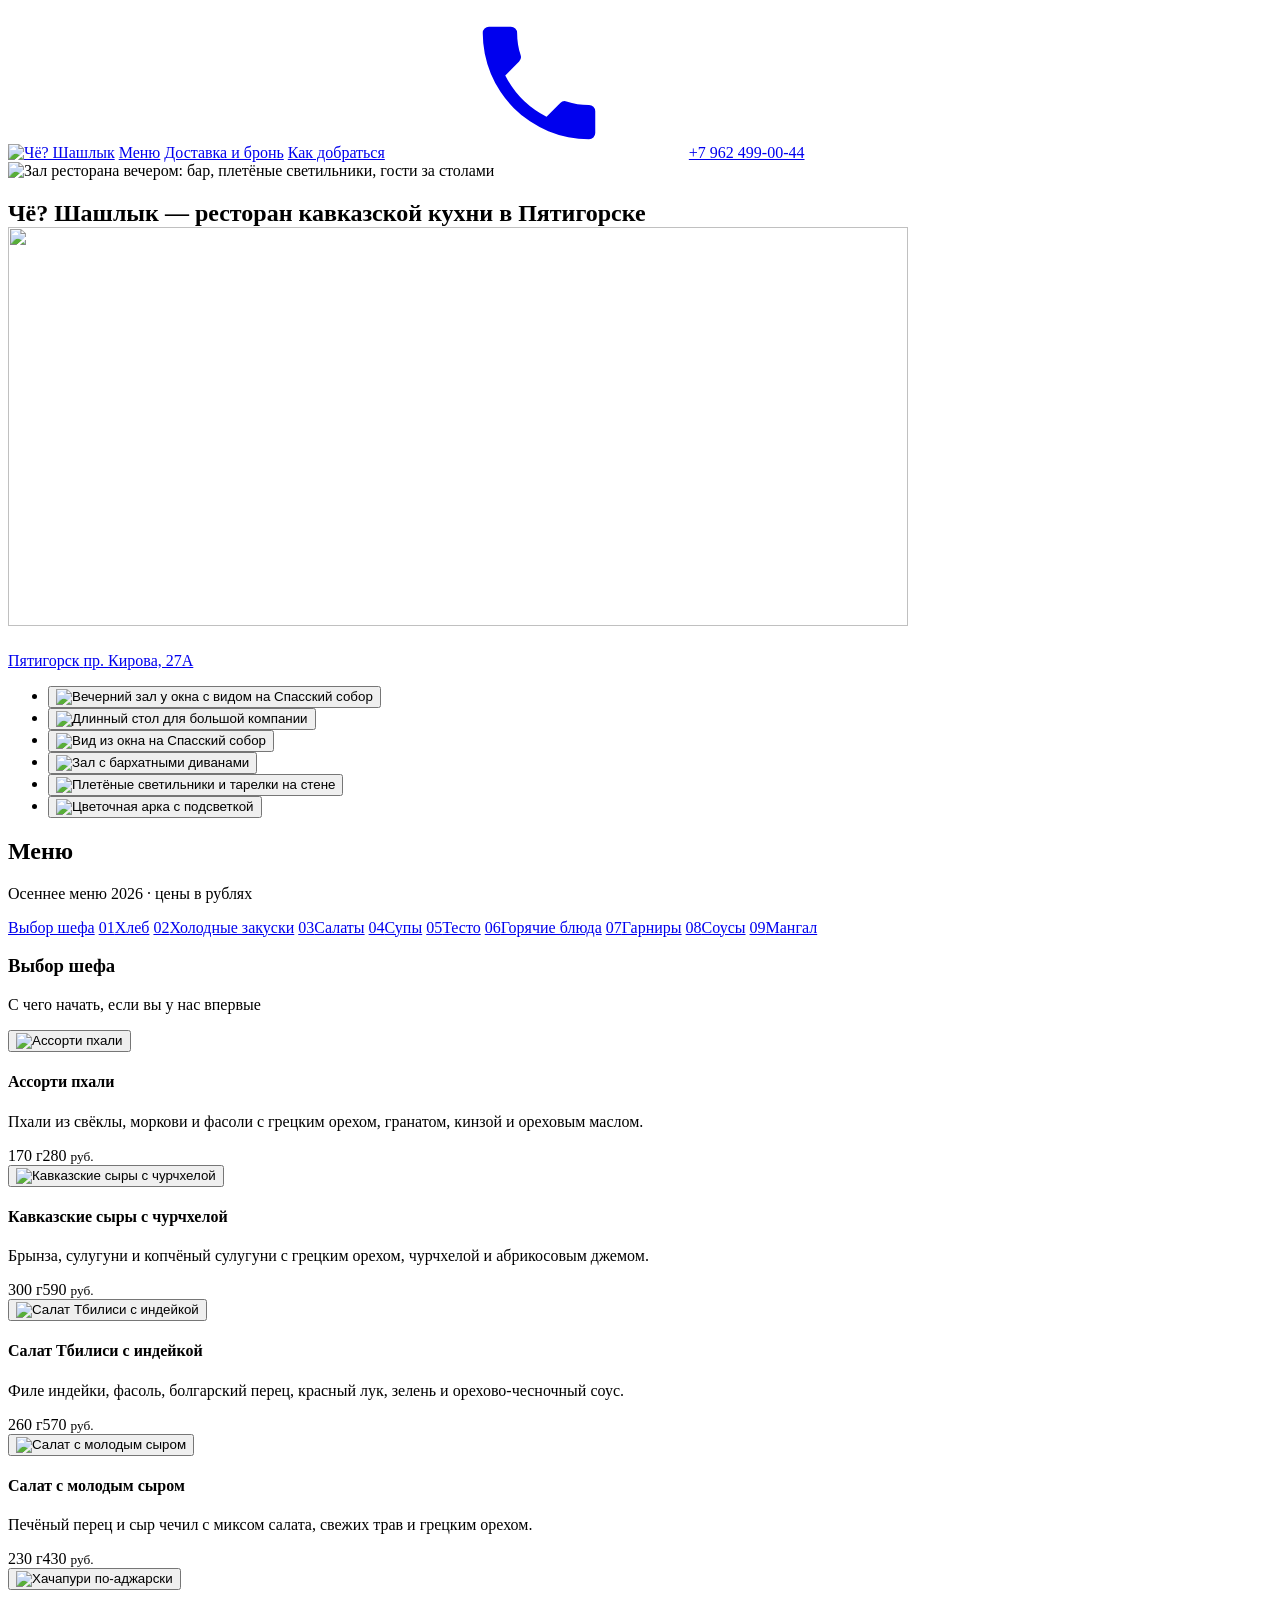
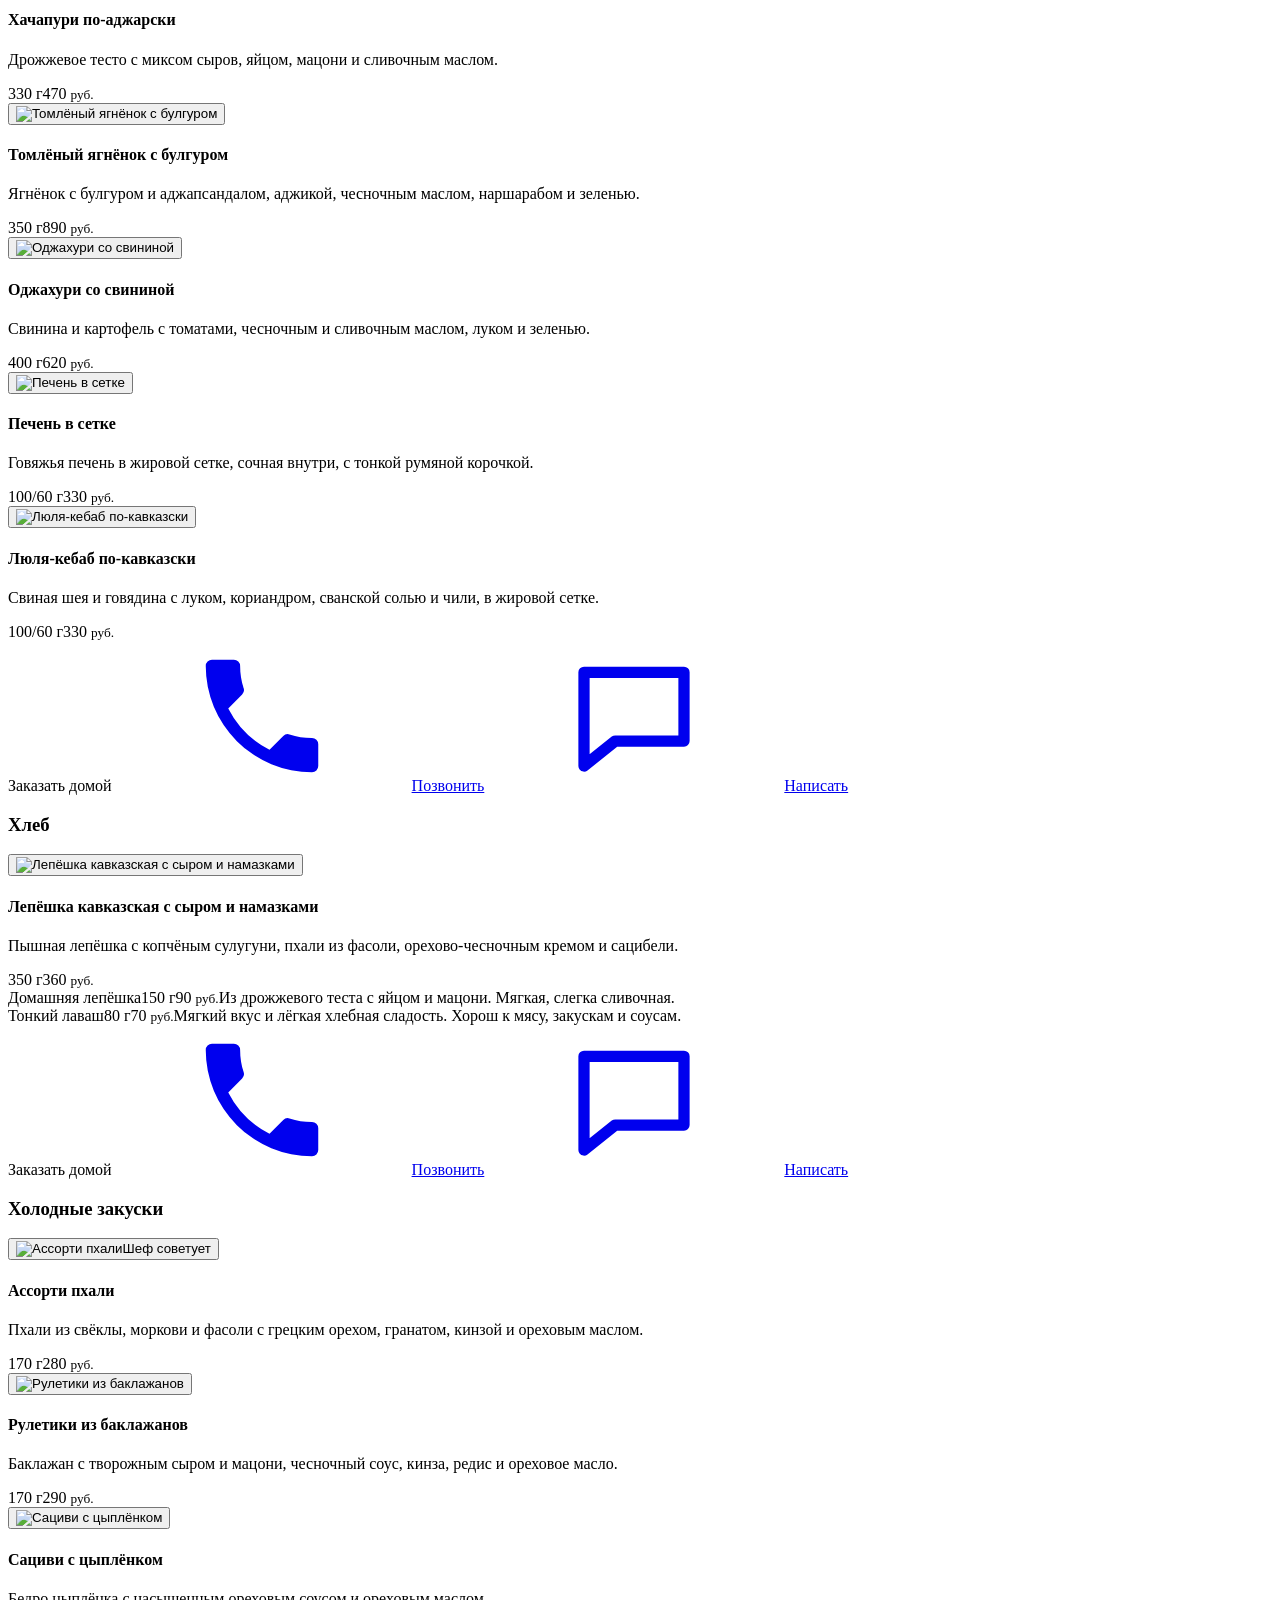
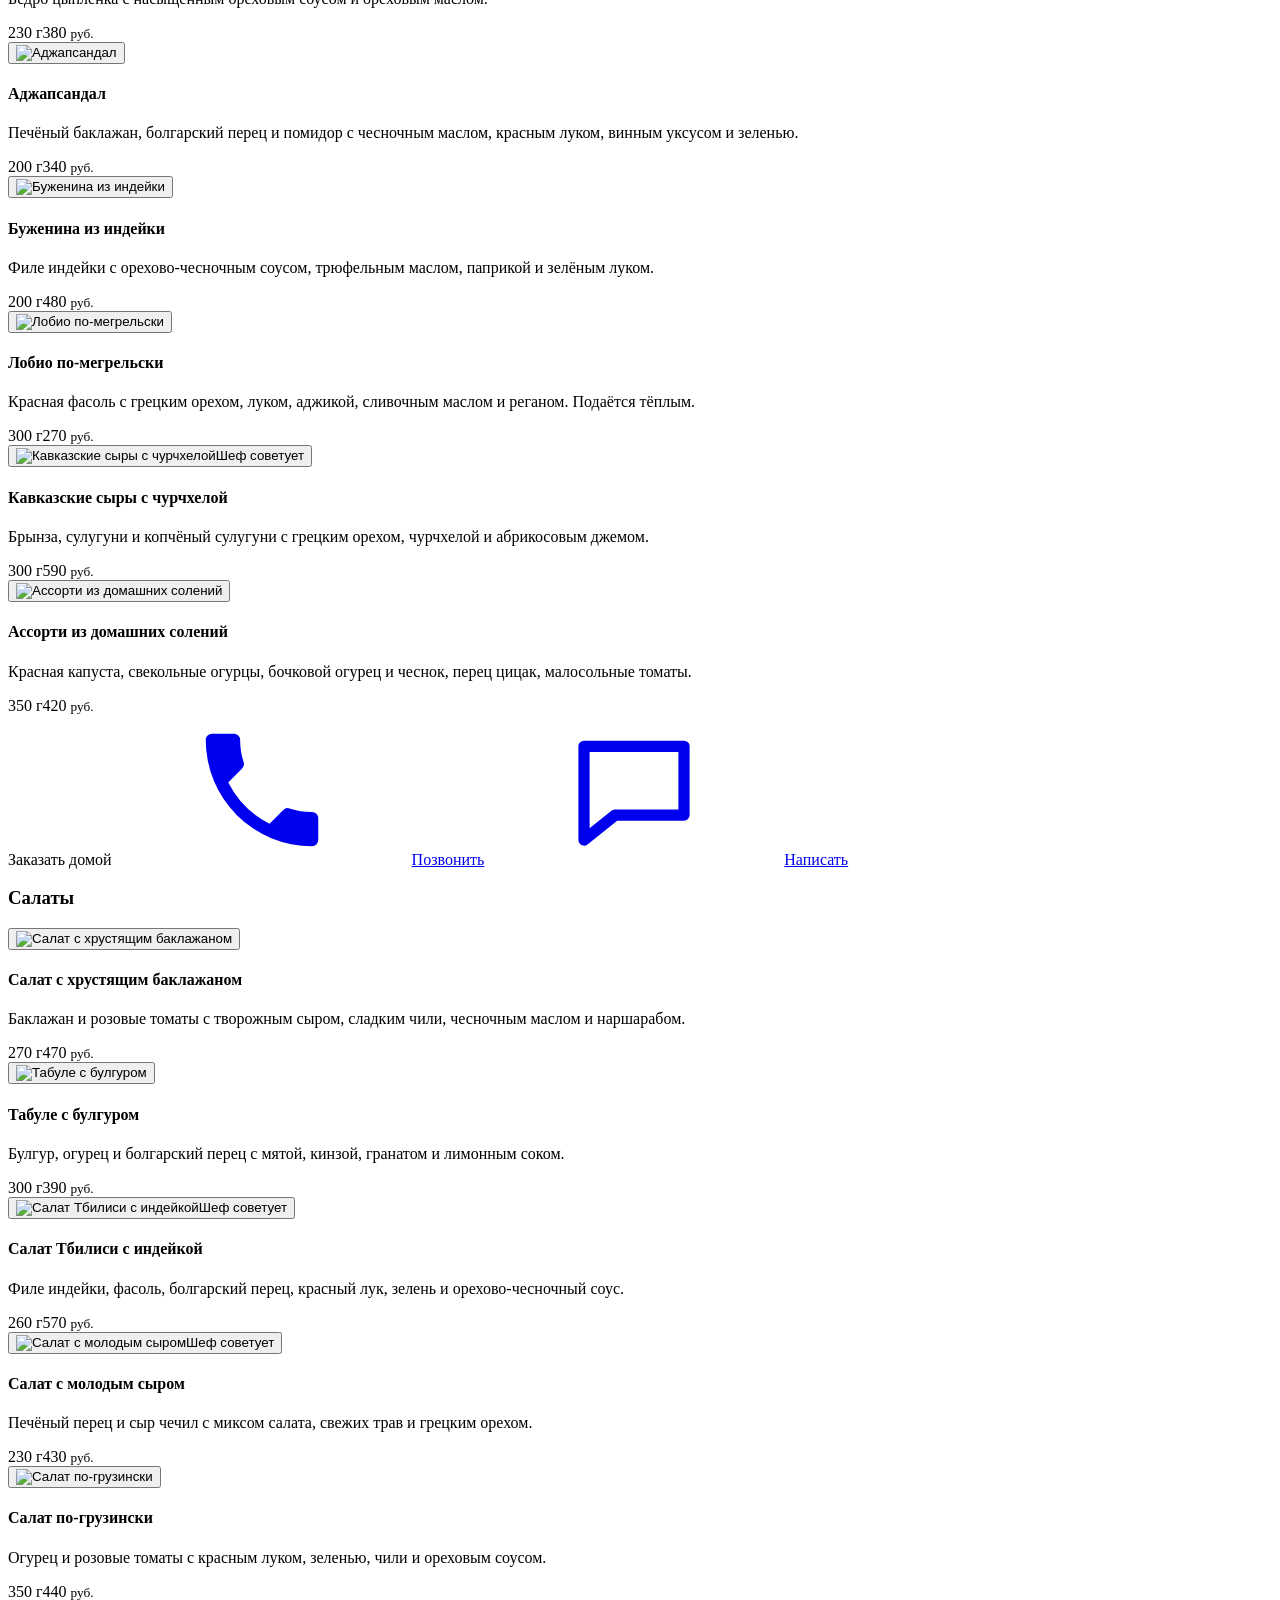
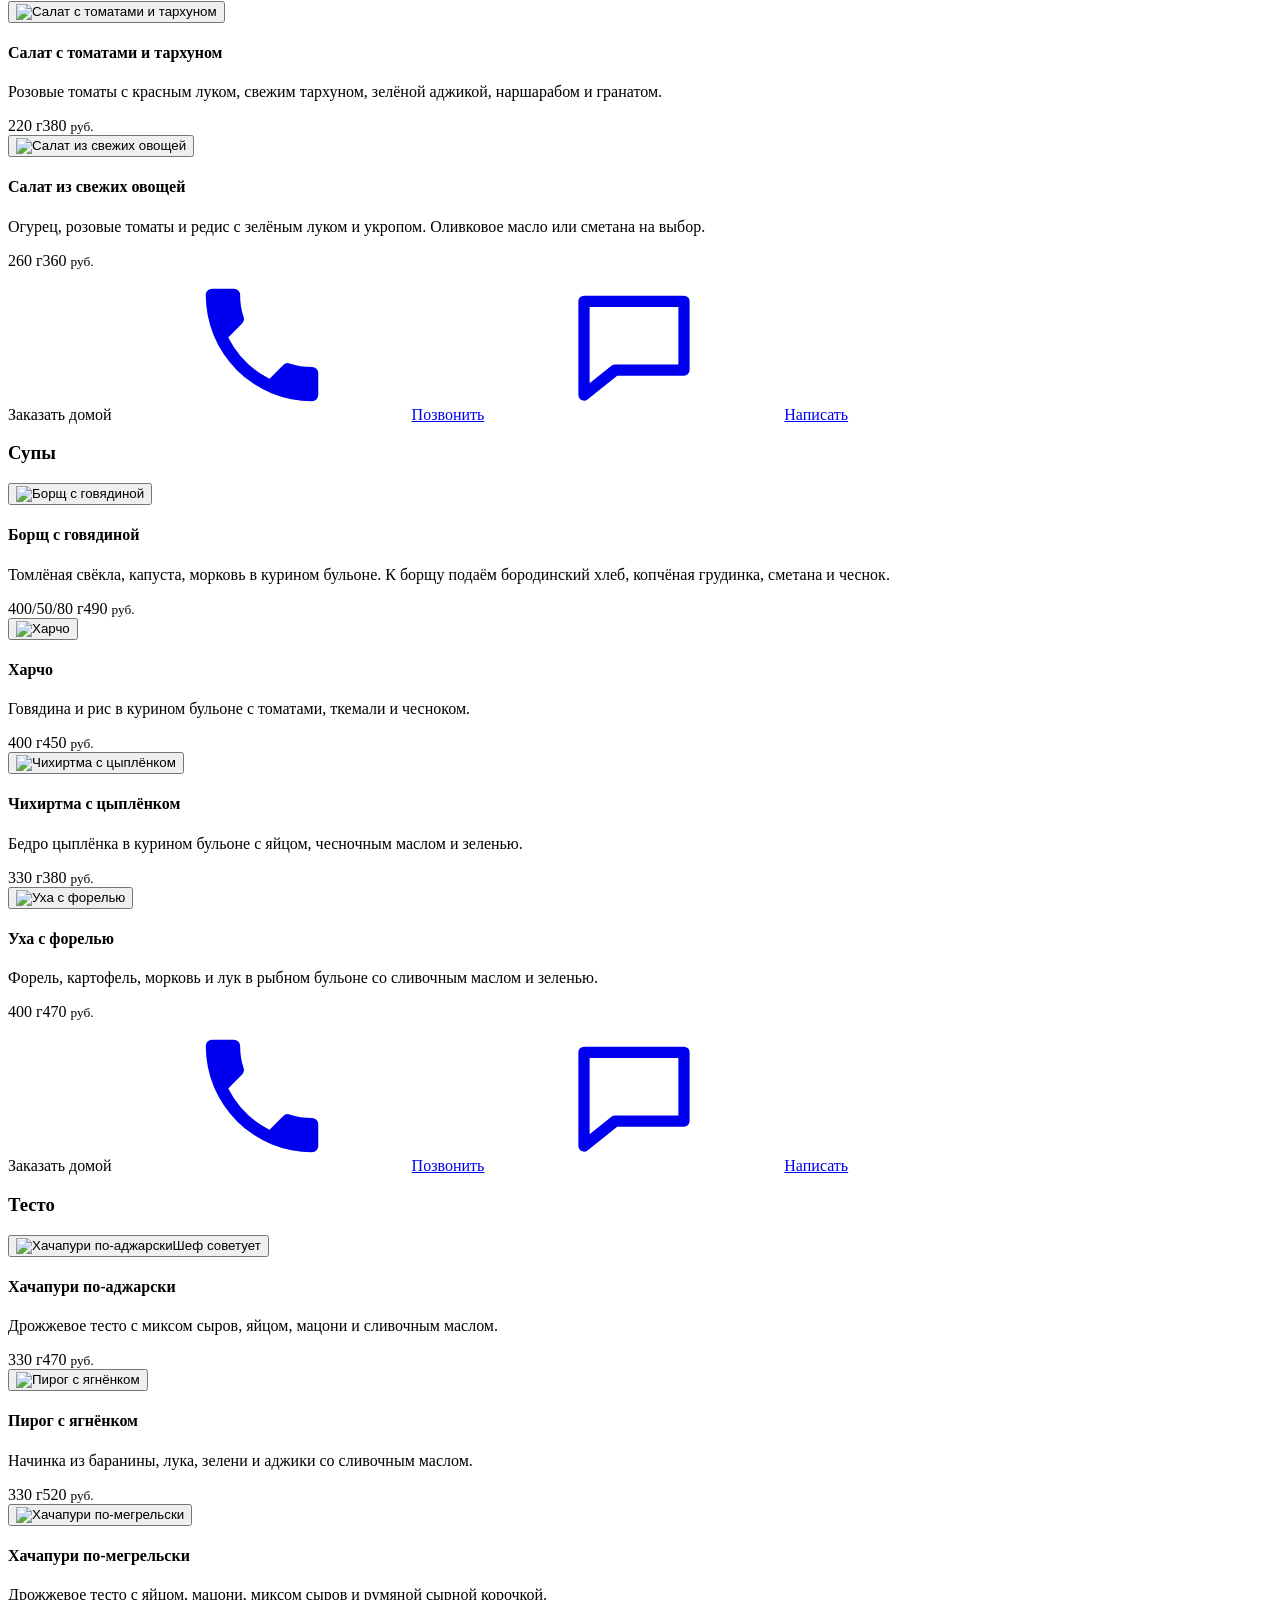
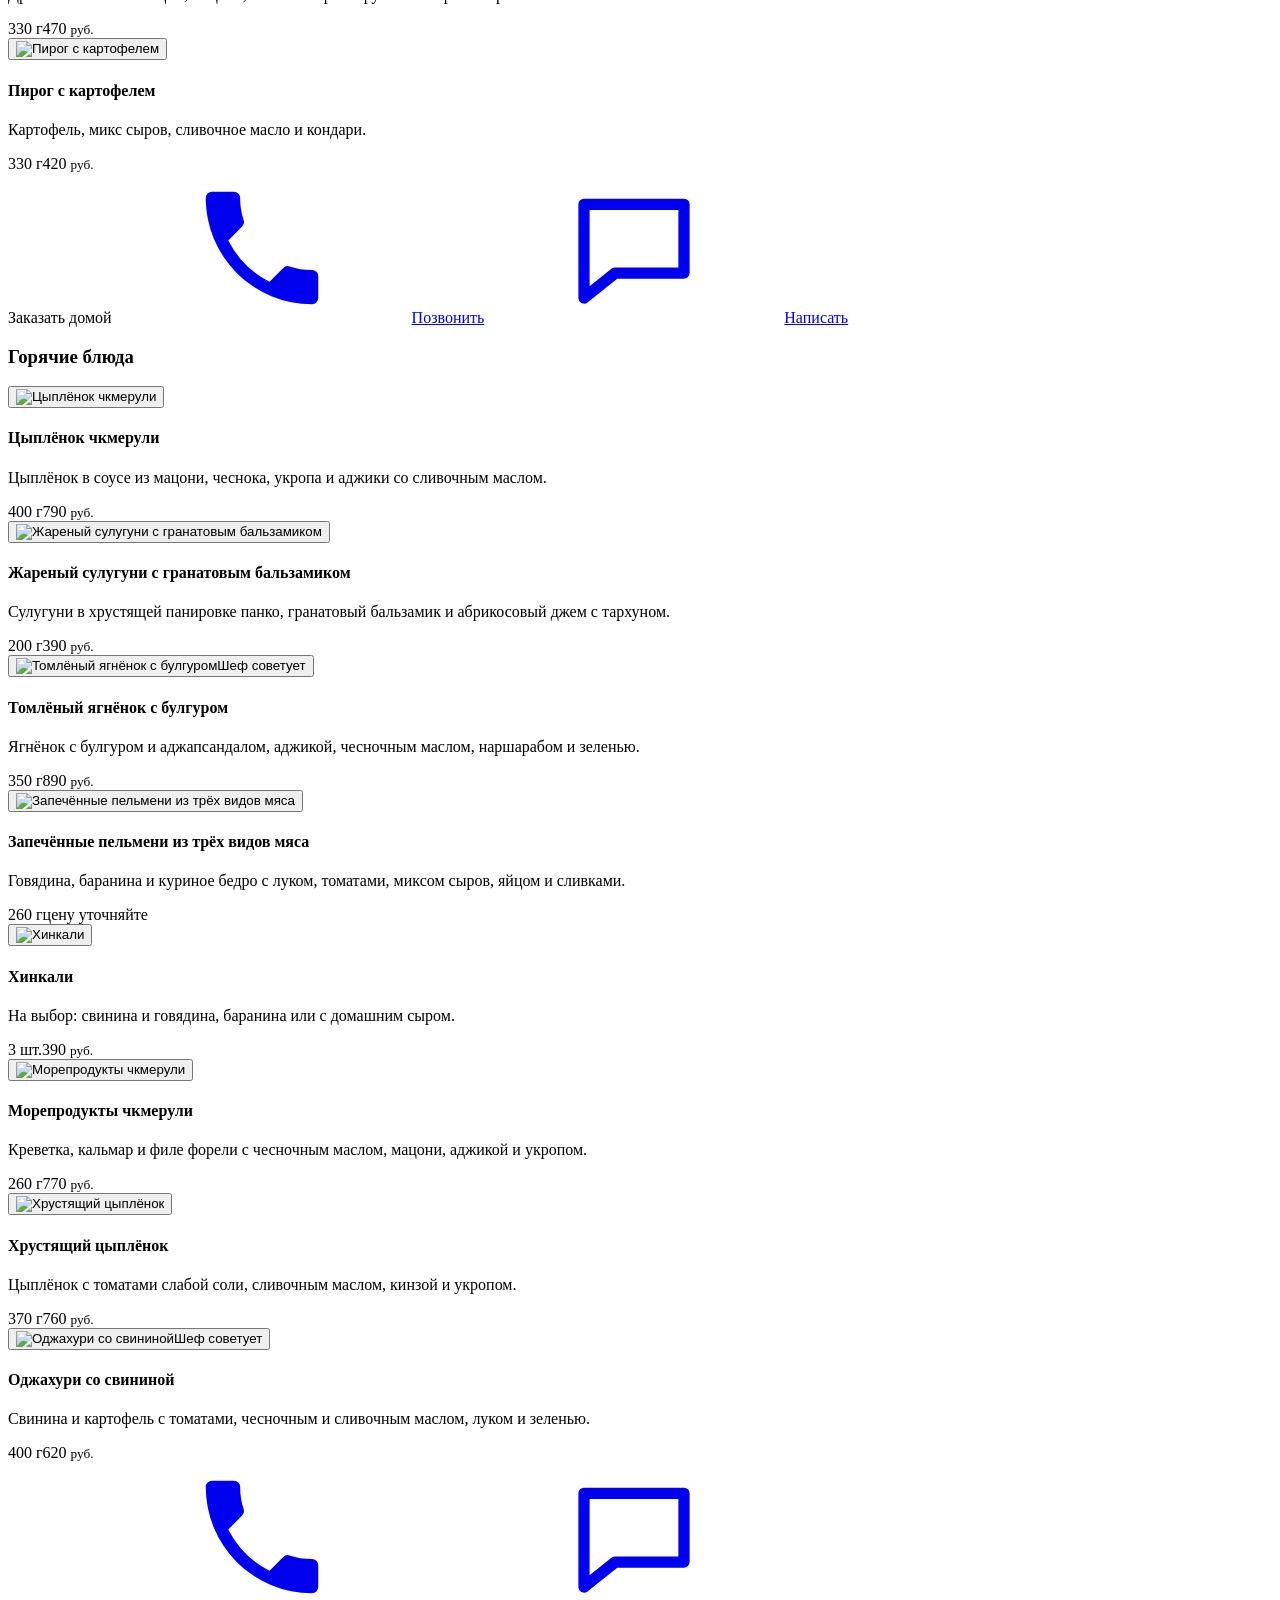
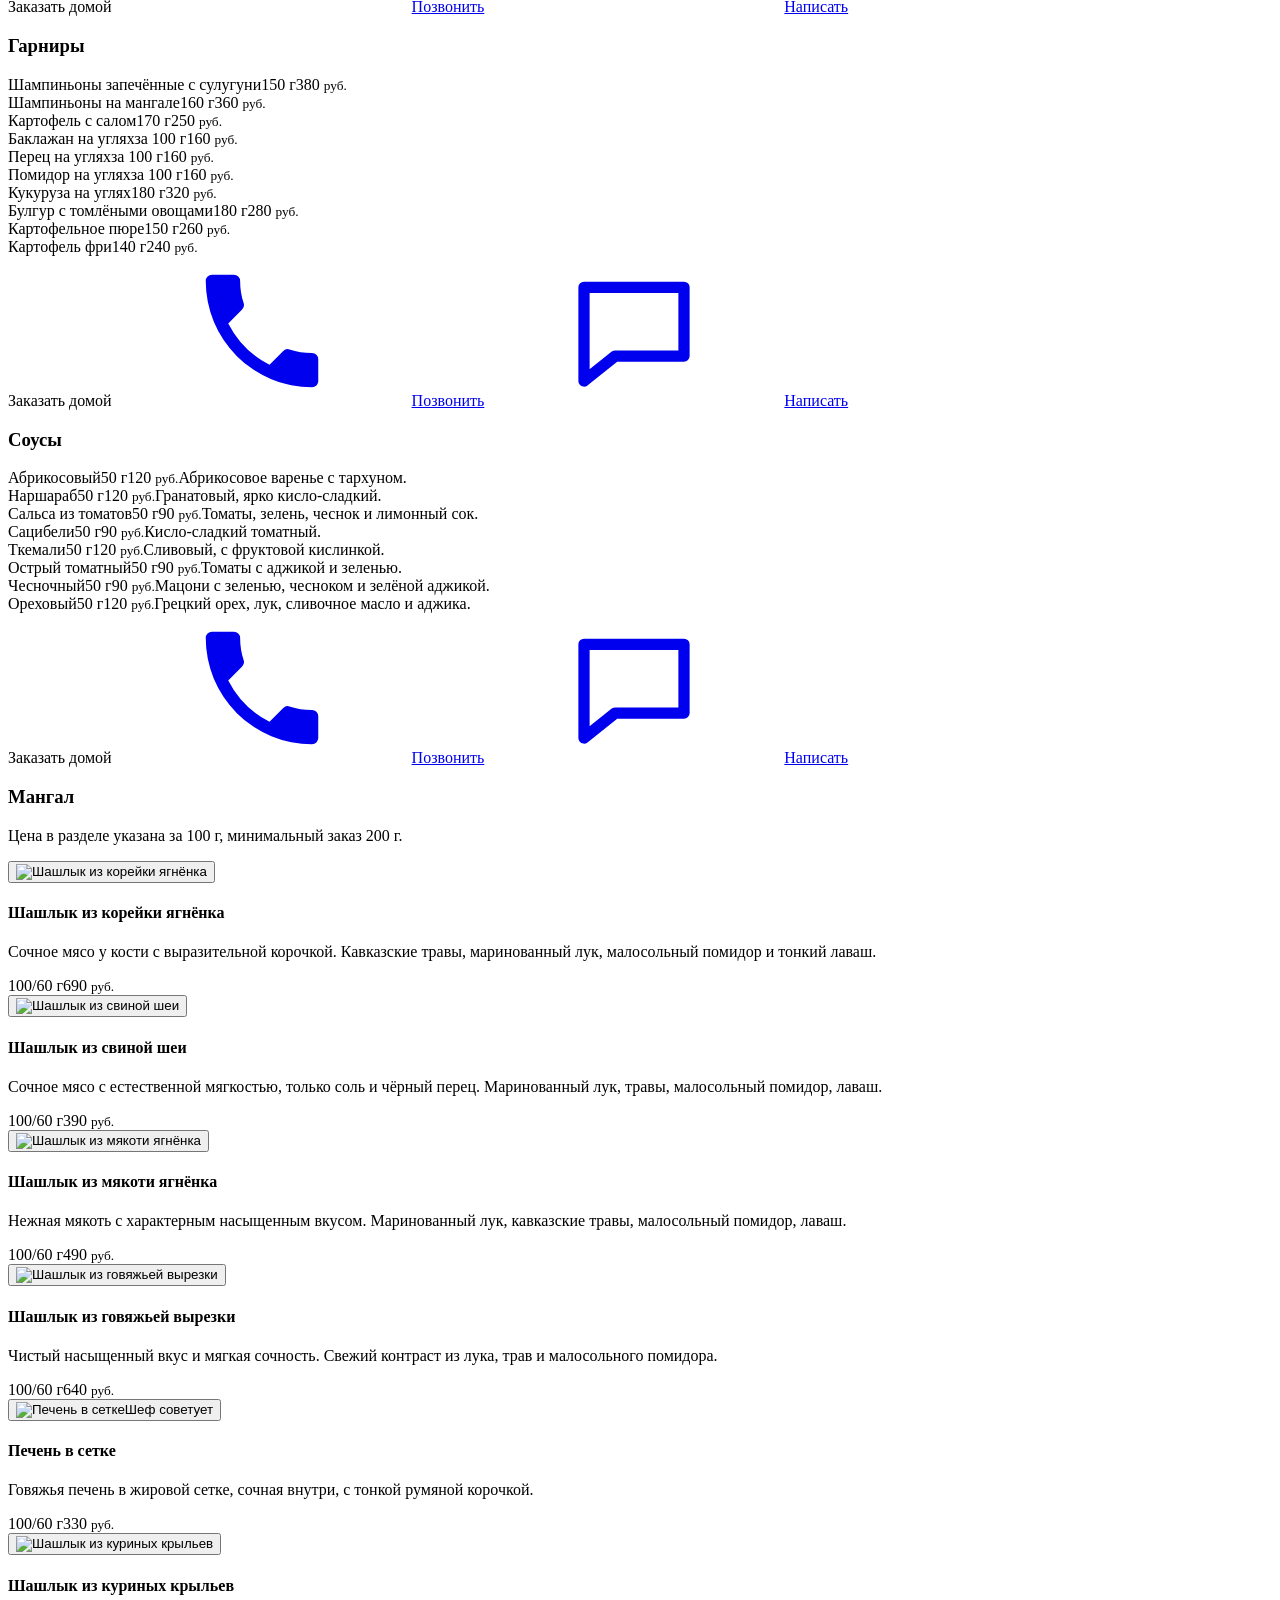
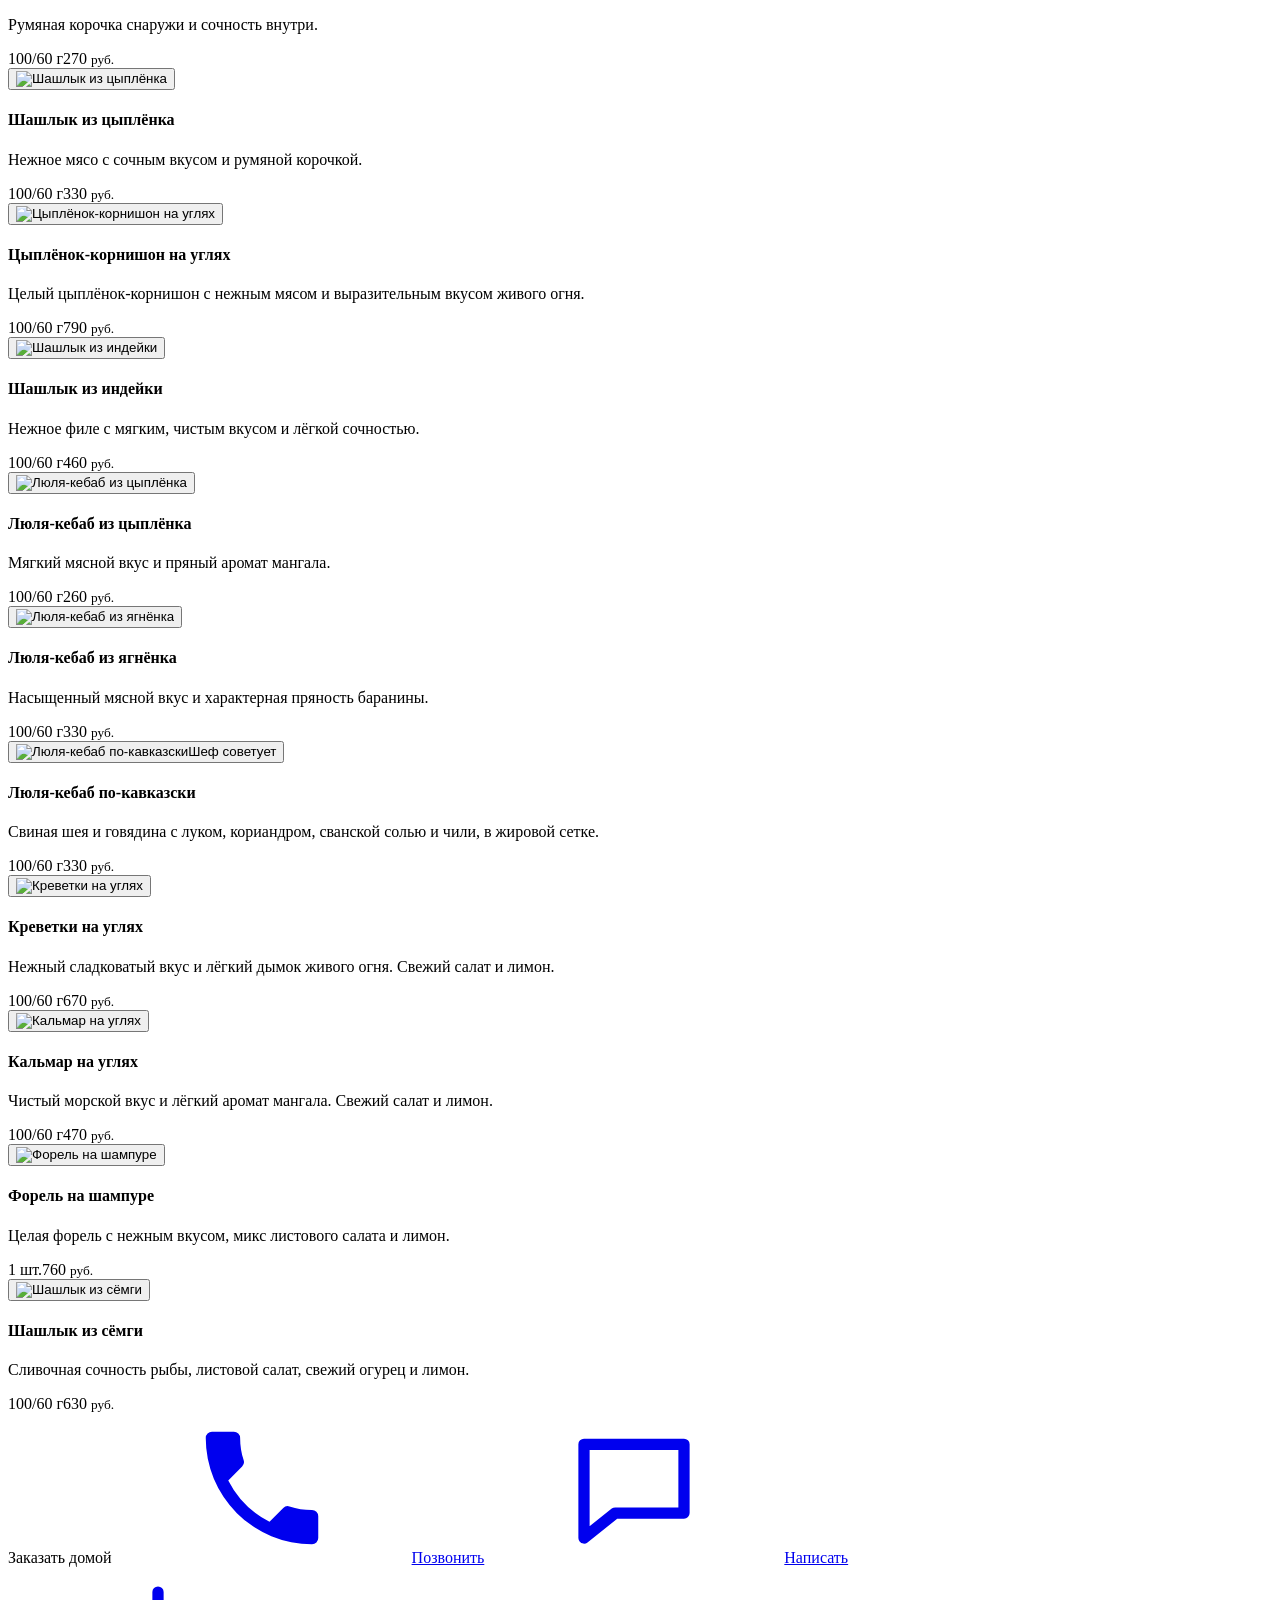
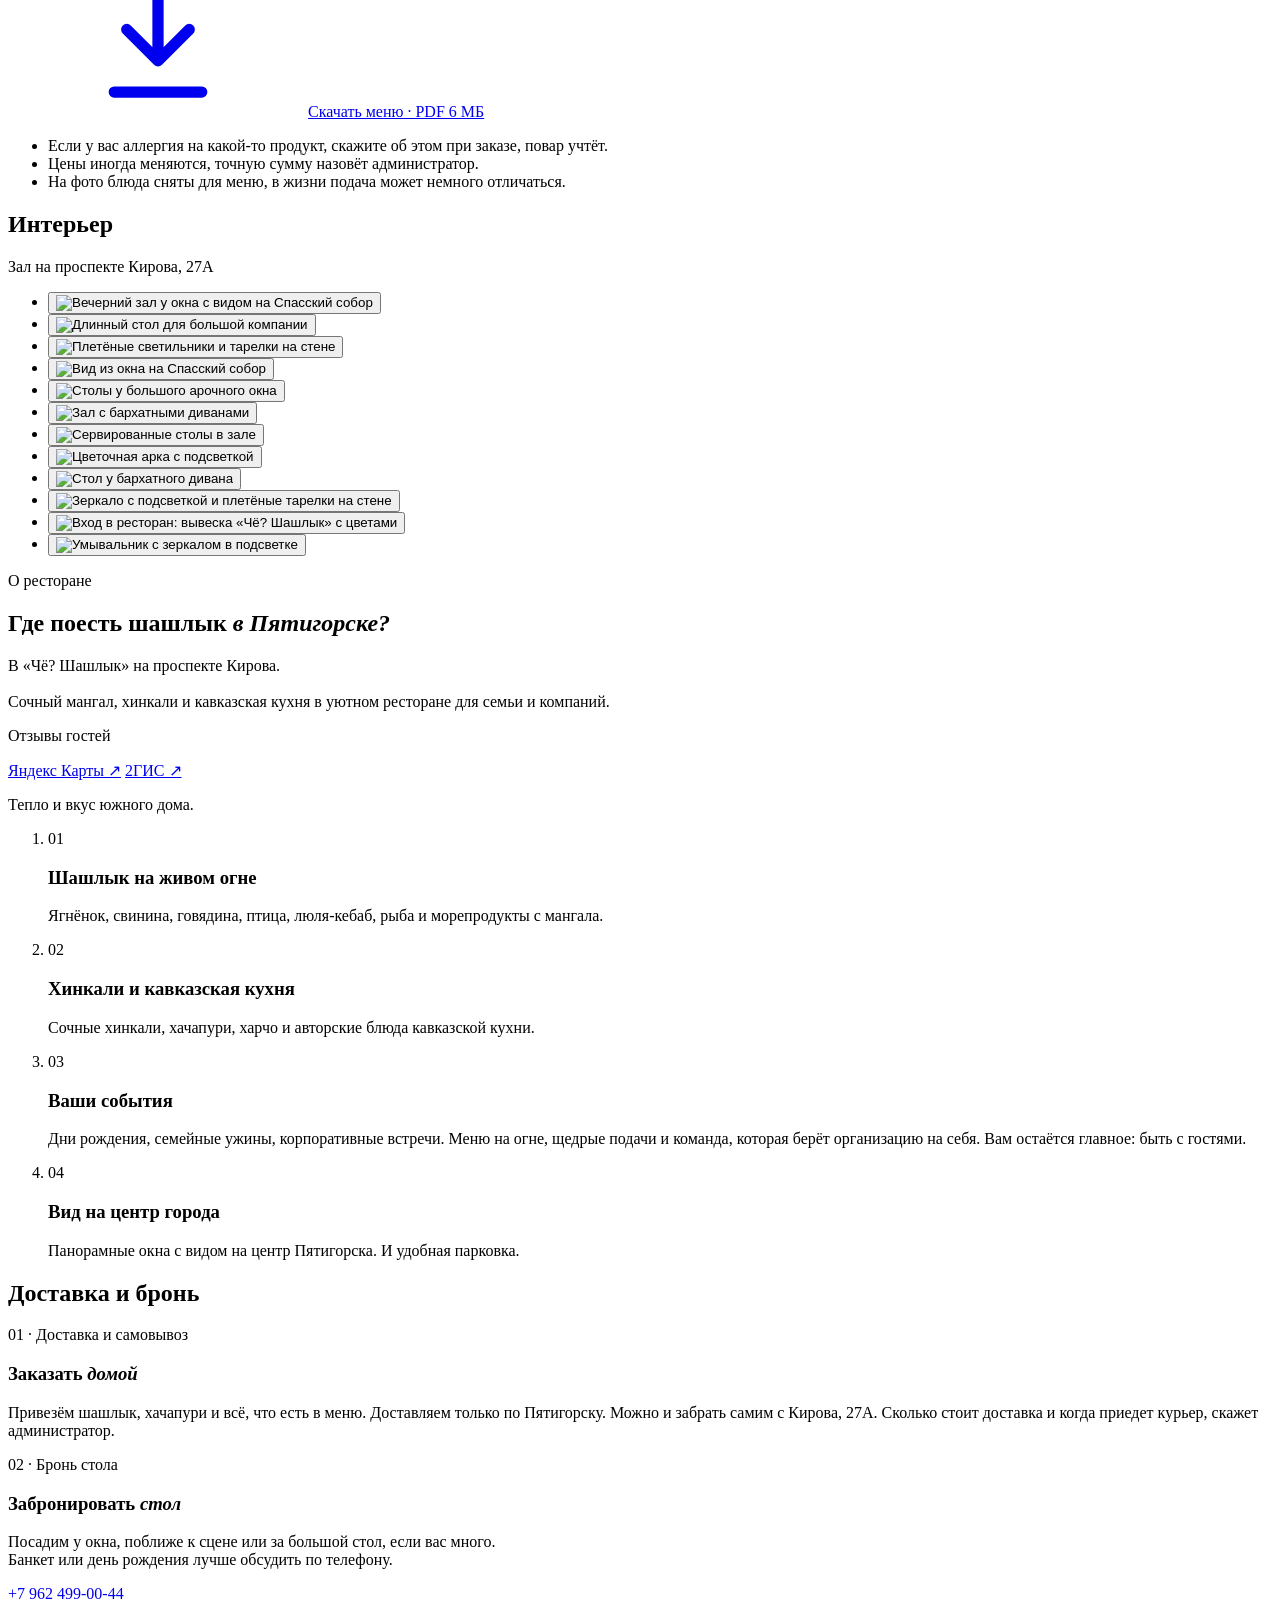
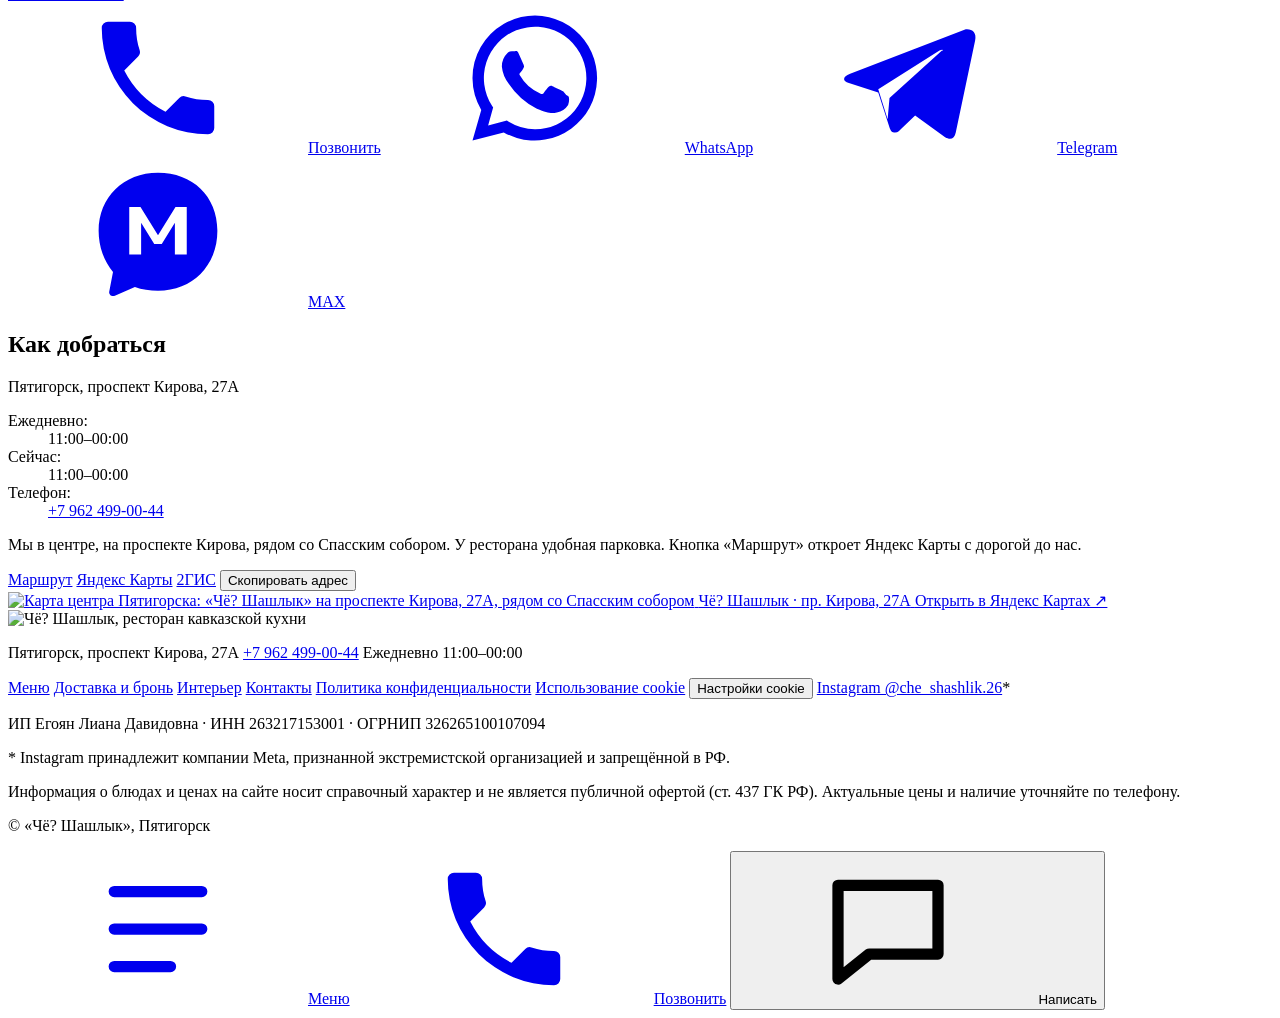
==== commit 678a4691: "Первый экран с залом и лентой фото, «Выбор шефа», правки клиента - шапка: широкий кадр зала, логотип" ====
--- a/vers_2/index.html
+++ b/vers_2/index.html
@@ -88,6 +88,15 @@
           d="M12 4v11m-5-5 5 5 5-5M5 20h14"
         />
       </symbol>
+      <symbol id="i-menu" viewBox="0 0 24 24">
+        <path
+          fill="none"
+          stroke="currentColor"
+          stroke-width="1.8"
+          stroke-linecap="round"
+          d="M5 6h14M5 12h14M5 18h9"
+        />
+      </symbol>
       <symbol id="i-close" viewBox="0 0 24 24">
         <path
           fill="none"
@@ -119,16 +128,41 @@
 
     <main class="page" id="top">
       <!-- ============ ШАПКА: логотип, фото зала, адрес. Сразу под ней меню, связь и часы ниже ============ -->
-      <section class="card hero" aria-label="Чё? Шашлык">
-        <h1 class="hero__logo">
-          <span class="sr-only">Чё? Шашлык — ресторан кавказской кухни в Пятигорске</span>
-          <img
-            src="/assets/brand/logo-full-dark-small.webp"
-            alt=""
-            width="900"
-            height="399"
-          />
-        </h1>
+      <section class="hero" aria-label="Чё? Шашлык">
+        <div class="hero__cover">
+          <picture>
+            <source
+              media="(max-width: 860px)"
+              srcset="/assets/img/hero/hero-1-m480.webp 480w, /assets/img/hero/hero-1-m800.webp 800w"
+              sizes="100vw"
+              width="800"
+              height="640"
+            />
+            <img
+              class="hero__bg"
+              src="/assets/img/hero/hero-1-1280.webp"
+              srcset="/assets/img/hero/hero-1-800.webp 800w, /assets/img/hero/hero-1-1280.webp 1280w"
+              sizes="100vw"
+              width="1672"
+              height="941"
+              alt="Зал ресторана вечером: бар, плетёные светильники, гости за столами"
+              fetchpriority="high"
+            />
+          </picture>
+          <div class="hero__over">
+            <h1 class="hero__logo">
+              <span class="sr-only">Чё? Шашлык — ресторан кавказской кухни в Пятигорске</span>
+              <img
+                src="/assets/brand/logo-full-light-small.webp"
+                alt=""
+                width="900"
+                height="399"
+              />
+            </h1>
+            <a class="addr" href="#map"><span class="addr__city">Пятигорск</span> <span class="addr__street" data-address-short>пр. Кирова, 27А</span></a>
+          </div>
+        </div>
+        <div class="hero__reel">
         <ul class="hero__photos" aria-label="Интерьер ресторана">
           <li>
             <button
@@ -140,11 +174,10 @@
               <img decoding="async"
                 src="/assets/img/interior/okno-vecher-m.webp"
                 srcset="/assets/img/interior/okno-vecher-t.webp 216w, /assets/img/interior/okno-vecher-m.webp 432w, /assets/img/interior/okno-vecher-s.webp 648w"
-                sizes="(max-width: 430px) 44vw, (max-width: 860px) 190px, (max-width: 1680px) 15vw, 245px"
+                sizes="(max-width: 860px) 24vw, 11vw"
                 width="648"
                 height="720"
                 alt="Вечерний зал у окна с видом на Спасский собор"
-                fetchpriority="high"
               />
             </button>
           </li>
@@ -158,7 +191,7 @@
               <img decoding="async"
                 src="/assets/img/interior/stol-kompaniya-m.webp"
                 srcset="/assets/img/interior/stol-kompaniya-t.webp 216w, /assets/img/interior/stol-kompaniya-m.webp 432w, /assets/img/interior/stol-kompaniya-s.webp 648w"
-                sizes="(max-width: 430px) 44vw, (max-width: 860px) 190px, (max-width: 1680px) 15vw, 245px"
+                sizes="(max-width: 860px) 24vw, 11vw"
                 width="648"
                 height="720"
                 alt="Длинный стол для большой компании"
@@ -172,10 +205,10 @@
               data-full="/assets/img/interior/okno-sobor.jpg"
               aria-label="Открыть фото: Вид из окна на Спасский собор"
             >
-              <img loading="lazy" decoding="async" fetchpriority="low"
+              <img decoding="async"
                 src="/assets/img/interior/okno-sobor-m.webp"
                 srcset="/assets/img/interior/okno-sobor-t.webp 216w, /assets/img/interior/okno-sobor-m.webp 432w, /assets/img/interior/okno-sobor-s.webp 648w"
-                sizes="(max-width: 430px) 44vw, (max-width: 860px) 190px, (max-width: 1680px) 15vw, 245px"
+                sizes="(max-width: 860px) 24vw, 11vw"
                 width="648"
                 height="720"
                 alt="Вид из окна на Спасский собор"
@@ -189,10 +222,10 @@
               data-full="/assets/img/interior/divany.jpg"
               aria-label="Открыть фото: Зал с бархатными диванами"
             >
-              <img loading="lazy" decoding="async" fetchpriority="low"
+              <img loading="lazy" decoding="async"
                 src="/assets/img/interior/divany-m.webp"
                 srcset="/assets/img/interior/divany-t.webp 216w, /assets/img/interior/divany-m.webp 432w, /assets/img/interior/divany-s.webp 648w"
-                sizes="(max-width: 430px) 44vw, (max-width: 860px) 190px, (max-width: 1680px) 15vw, 245px"
+                sizes="(max-width: 860px) 24vw, 11vw"
                 width="648"
                 height="720"
                 alt="Зал с бархатными диванами"
@@ -206,10 +239,10 @@
               data-full="/assets/img/interior/dekor.jpg"
               aria-label="Открыть фото: Плетёные светильники и тарелки на стене"
             >
-              <img loading="lazy" decoding="async" fetchpriority="low"
+              <img loading="lazy" decoding="async"
                 src="/assets/img/interior/dekor-m.webp"
                 srcset="/assets/img/interior/dekor-t.webp 216w, /assets/img/interior/dekor-m.webp 432w, /assets/img/interior/dekor-s.webp 648w"
-                sizes="(max-width: 430px) 44vw, (max-width: 860px) 190px, (max-width: 1680px) 15vw, 245px"
+                sizes="(max-width: 860px) 24vw, 11vw"
                 width="648"
                 height="720"
                 alt="Плетёные светильники и тарелки на стене"
@@ -223,10 +256,10 @@
               data-full="/assets/img/interior/cvety.jpg"
               aria-label="Открыть фото: Цветочная арка с подсветкой"
             >
-              <img loading="lazy" decoding="async" fetchpriority="low"
+              <img loading="lazy" decoding="async"
                 src="/assets/img/interior/cvety-m.webp"
                 srcset="/assets/img/interior/cvety-t.webp 216w, /assets/img/interior/cvety-m.webp 432w, /assets/img/interior/cvety-s.webp 648w"
-                sizes="(max-width: 430px) 44vw, (max-width: 860px) 190px, (max-width: 1680px) 15vw, 245px"
+                sizes="(max-width: 860px) 24vw, 11vw"
                 width="648"
                 height="720"
                 alt="Цветочная арка с подсветкой"
@@ -234,29 +267,20 @@
             </button>
           </li>
         </ul>
-        <a class="addr" href="#map" data-address-short-full>Пятигорск, пр. Кирова, 27А</a>
+        </div>
       </section>
 
       <!-- ============ МЕНЮ ============ -->
       <section class="card menu" id="menu" aria-labelledby="menu-title">
         <header class="menu__head">
-          <div>
-            <h2 id="menu-title" class="title">Меню</h2>
-            <p class="meta">Осеннее меню 2026 · цены в рублях</p>
-          </div>
-          <a
-            class="b b--sm"
-            href="/assets/che-shashlik-menu.pdf"
-            download
-            data-goal="click_menu_page"
-          >
-            <svg><use href="#i-down" /></svg>Скачать меню · PDF 6 МБ
-          </a>
+          <h2 id="menu-title" class="title">Меню</h2>
+          <p class="meta">Осеннее меню 2026 · цены в рублях</p>
         </header>
 
         <div class="menu__layout">
           <nav class="menu__nav" id="menu-nav" aria-label="Разделы меню"><!-- menu-nav:start -->
-<a href="#menu-bread" class="is-on" aria-current="true" data-cat="bread"><span>01</span>Хлеб</a>
+<a href="#menu-chef" class="menu__chef is-on" aria-current="true" data-cat="chef">Выбор шефа</a>
+<a href="#menu-bread" class="" data-cat="bread"><span>01</span>Хлеб</a>
 <a href="#menu-cold" class="" data-cat="cold"><span>02</span>Холодные закуски</a>
 <a href="#menu-salads" class="" data-cat="salads"><span>03</span>Салаты</a>
 <a href="#menu-soups" class="" data-cat="soups"><span>04</span>Супы</a>
@@ -267,7 +291,65 @@
 <a href="#menu-mangal" class="" data-cat="mangal"><span>09</span>Мангал</a>
 <!-- menu-nav:end --></nav>
           <div class="menu__body" id="menu-body"><!-- menu-body:start -->
-<section class="cat is-active" id="menu-bread" data-category="bread" aria-labelledby="title-bread">
+<section class="cat is-active" id="menu-chef" data-category="chef" aria-labelledby="title-chef">
+  <div class="cat__head"><h3 class="cat__title" id="title-chef">Выбор шефа</h3><p class="cat__note">С чего начать, если вы у нас впервые</p></div>
+  <div class="grid"><article class="dish">
+  <button type="button" class="window window--zoom" data-photo="phali" aria-label="Открыть фото: Ассорти пхали"><img src="/assets/img/menu/phali-640.webp" srcset="/assets/img/menu/phali-320.webp 320w, /assets/img/menu/phali-640.webp 640w" sizes="(max-width: 560px) 116px, (max-width: 860px) calc(100vw - 80px), 400px" alt="Ассорти пхали" width="667" height="667" loading="lazy" decoding="async"></button>
+  <h4 class="dish__name">Ассорти пхали</h4>
+  <p class="dish__desc">Пхали из свёклы, моркови и фасоли с грецким орехом, гранатом, кинзой и ореховым маслом.</p>
+  <div class="dish__foot"><span class="w">170 г</span><span class="price">280 <small>руб.</small></span></div>
+</article>
+<article class="dish">
+  <button type="button" class="window window--zoom" data-photo="syry" aria-label="Открыть фото: Кавказские сыры с чурчхелой"><img src="/assets/img/menu/syry-640.webp" srcset="/assets/img/menu/syry-320.webp 320w, /assets/img/menu/syry-640.webp 640w" sizes="(max-width: 560px) 116px, (max-width: 860px) calc(100vw - 80px), 400px" alt="Кавказские сыры с чурчхелой" width="667" height="667" loading="lazy" decoding="async"></button>
+  <h4 class="dish__name">Кавказские сыры с чурчхелой</h4>
+  <p class="dish__desc">Брынза, сулугуни и копчёный сулугуни с грецким орехом, чурчхелой и абрикосовым джемом.</p>
+  <div class="dish__foot"><span class="w">300 г</span><span class="price">590 <small>руб.</small></span></div>
+</article>
+<article class="dish">
+  <button type="button" class="window window--zoom" data-photo="tbilisi" aria-label="Открыть фото: Салат Тбилиси с индейкой"><img src="/assets/img/menu/tbilisi-640.webp" srcset="/assets/img/menu/tbilisi-320.webp 320w, /assets/img/menu/tbilisi-640.webp 640w" sizes="(max-width: 560px) 116px, (max-width: 860px) calc(100vw - 80px), 400px" alt="Салат Тбилиси с индейкой" width="667" height="667" loading="lazy" decoding="async"></button>
+  <h4 class="dish__name">Салат Тбилиси с индейкой</h4>
+  <p class="dish__desc">Филе индейки, фасоль, болгарский перец, красный лук, зелень и орехово-чесночный соус.</p>
+  <div class="dish__foot"><span class="w">260 г</span><span class="price">570 <small>руб.</small></span></div>
+</article>
+<article class="dish">
+  <button type="button" class="window window--zoom" data-photo="molodoy-syr" aria-label="Открыть фото: Салат с молодым сыром"><img src="/assets/img/menu/molodoy-syr-640.webp" srcset="/assets/img/menu/molodoy-syr-320.webp 320w, /assets/img/menu/molodoy-syr-640.webp 640w" sizes="(max-width: 560px) 116px, (max-width: 860px) calc(100vw - 80px), 400px" alt="Салат с молодым сыром" width="667" height="667" loading="lazy" decoding="async"></button>
+  <h4 class="dish__name">Салат с молодым сыром</h4>
+  <p class="dish__desc">Печёный перец и сыр чечил с миксом салата, свежих трав и грецким орехом.</p>
+  <div class="dish__foot"><span class="w">230 г</span><span class="price">430 <small>руб.</small></span></div>
+</article>
+<article class="dish">
+  <button type="button" class="window window--zoom" data-photo="adzharski" aria-label="Открыть фото: Хачапури по-аджарски"><img src="/assets/img/menu/adzharski-640.webp" srcset="/assets/img/menu/adzharski-320.webp 320w, /assets/img/menu/adzharski-640.webp 640w" sizes="(max-width: 560px) 116px, (max-width: 860px) calc(100vw - 80px), 400px" alt="Хачапури по-аджарски" width="667" height="667" loading="lazy" decoding="async"></button>
+  <h4 class="dish__name">Хачапури по-аджарски</h4>
+  <p class="dish__desc">Дрожжевое тесто с миксом сыров, яйцом, мацони и сливочным маслом.</p>
+  <div class="dish__foot"><span class="w">330 г</span><span class="price">470 <small>руб.</small></span></div>
+</article>
+<article class="dish">
+  <button type="button" class="window window--zoom" data-photo="yagnenok-bulgur" aria-label="Открыть фото: Томлёный ягнёнок с булгуром"><img src="/assets/img/menu/yagnenok-bulgur-640.webp" srcset="/assets/img/menu/yagnenok-bulgur-320.webp 320w, /assets/img/menu/yagnenok-bulgur-640.webp 640w" sizes="(max-width: 560px) 116px, (max-width: 860px) calc(100vw - 80px), 400px" alt="Томлёный ягнёнок с булгуром" width="667" height="667" loading="lazy" decoding="async"></button>
+  <h4 class="dish__name">Томлёный ягнёнок с булгуром</h4>
+  <p class="dish__desc">Ягнёнок с булгуром и аджапсандалом, аджикой, чесночным маслом, наршарабом и зеленью.</p>
+  <div class="dish__foot"><span class="w">350 г</span><span class="price">890 <small>руб.</small></span></div>
+</article>
+<article class="dish">
+  <button type="button" class="window window--zoom" data-photo="odzhahuri" aria-label="Открыть фото: Оджахури со свининой"><img src="/assets/img/menu/odzhahuri-640.webp" srcset="/assets/img/menu/odzhahuri-320.webp 320w, /assets/img/menu/odzhahuri-640.webp 640w" sizes="(max-width: 560px) 116px, (max-width: 860px) calc(100vw - 80px), 400px" alt="Оджахури со свининой" width="667" height="667" loading="lazy" decoding="async"></button>
+  <h4 class="dish__name">Оджахури со свининой</h4>
+  <p class="dish__desc">Свинина и картофель с томатами, чесночным и сливочным маслом, луком и зеленью.</p>
+  <div class="dish__foot"><span class="w">400 г</span><span class="price">620 <small>руб.</small></span></div>
+</article>
+<article class="dish">
+  <button type="button" class="window window--zoom" data-photo="pechen" aria-label="Открыть фото: Печень в сетке"><img src="/assets/img/menu/pechen-640.webp" srcset="/assets/img/menu/pechen-320.webp 320w, /assets/img/menu/pechen-640.webp 640w" sizes="(max-width: 560px) 116px, (max-width: 860px) calc(100vw - 80px), 400px" alt="Печень в сетке" width="667" height="667" loading="lazy" decoding="async"></button>
+  <h4 class="dish__name">Печень в сетке</h4>
+  <p class="dish__desc">Говяжья печень в жировой сетке, сочная внутри, с тонкой румяной корочкой.</p>
+  <div class="dish__foot"><span class="w">100/60 г</span><span class="price">330 <small>руб.</small></span></div>
+</article>
+<article class="dish">
+  <button type="button" class="window window--zoom" data-photo="lyulya-kavkaz" aria-label="Открыть фото: Люля-кебаб по-кавказски"><img src="/assets/img/menu/lyulya-kavkaz-640.webp" srcset="/assets/img/menu/lyulya-kavkaz-320.webp 320w, /assets/img/menu/lyulya-kavkaz-640.webp 640w" sizes="(max-width: 560px) 116px, (max-width: 860px) calc(100vw - 80px), 400px" alt="Люля-кебаб по-кавказски" width="667" height="667" loading="lazy" decoding="async"></button>
+  <h4 class="dish__name">Люля-кебаб по-кавказски</h4>
+  <p class="dish__desc">Свиная шея и говядина с луком, кориандром, сванской солью и чили, в жировой сетке.</p>
+  <div class="dish__foot"><span class="w">100/60 г</span><span class="price">330 <small>руб.</small></span></div>
+</article></div>
+  <div class="cat__cta"><span>Заказать домой</span><a href="tel:+79624990044" class="b b--fill b--sm" data-phone-link><svg><use href="#i-phone" /></svg>Позвонить</a><a class="b b--sm" href="/#order" data-open-contacts><svg><use href="#i-chat" /></svg>Написать</a></div>
+</section>
+<section class="cat" id="menu-bread" data-category="bread" aria-labelledby="title-bread">
   <div class="cat__head"><h3 class="cat__title" id="title-bread">Хлеб</h3></div>
   <div class="cat__split"><div class="grid"><article class="dish">
   <button type="button" class="window window--zoom" data-photo="lepeshka" aria-label="Открыть фото: Лепёшка кавказская с сыром и намазками"><img src="/assets/img/menu/lepeshka-640.webp" srcset="/assets/img/menu/lepeshka-320.webp 320w, /assets/img/menu/lepeshka-640.webp 640w" sizes="(max-width: 560px) 116px, (max-width: 860px) calc(100vw - 80px), 400px" alt="Лепёшка кавказская с сыром и намазками" width="667" height="667" loading="lazy" decoding="async"></button>
@@ -612,12 +694,359 @@
 </section>
 <!-- menu-body:end --></div>
         </div>
-        <p class="menu__foot">
-          Если у вас аллергия на какой-то продукт, скажите об этом при заказе,
-          повар учтёт. <br />
-          Цены иногда меняются, точную сумму назовёт администратор. <br />На
-          фото блюда сняты для меню, в жизни подача может немного отличаться.
-        </p>
+        <div class="menu__download">
+          <a
+            class="b"
+            href="/assets/che-shashlik-menu.pdf"
+            download
+            data-goal="click_menu_page"
+          >
+            <svg><use href="#i-down" /></svg>Скачать меню · PDF 6 МБ
+          </a>
+        </div>
+        <ul class="menu__notes">
+          <li>
+            <span class="ornament" aria-hidden="true"></span>Если у вас аллергия
+            на какой-то продукт, скажите об этом при заказе, повар учтёт.
+          </li>
+          <li>
+            <span class="ornament" aria-hidden="true"></span>Цены иногда
+            меняются, точную сумму назовёт администратор.
+          </li>
+          <li>
+            <span class="ornament" aria-hidden="true"></span>На фото блюда сняты
+            для меню, в жизни подача может немного отличаться.
+          </li>
+        </ul>
+      </section>
+
+      <!-- ============ ИНТЕРЬЕР ============ -->
+      <section
+        class="card interior"
+        id="interior"
+        aria-labelledby="interior-title"
+      >
+        <header class="interior__head">
+          <h2 id="interior-title" class="title">Интерьер</h2>
+          <p class="meta">
+            <span class="ornament" aria-hidden="true"></span>Зал на проспекте
+            Кирова, 27А
+          </p>
+        </header>
+        <ul class="gallery">
+          <li class="gallery__item gallery__item--big">
+            <button
+              type="button"
+              class="window window--zoom"
+              data-full="/assets/img/interior/okno-vecher.jpg"
+              aria-label="Открыть фото: Вечерний зал у окна с видом на Спасский собор"
+            >
+              <img
+                src="/assets/img/interior/okno-vecher-s.webp"
+                srcset="
+                  /assets/img/interior/okno-vecher-s.webp  648w,
+                  /assets/img/interior/okno-vecher.jpg   1152w
+                "
+                sizes="(max-width: 860px) 72vw, 25vw"
+                width="648"
+                height="720"
+                alt="Вечерний зал у окна с видом на Спасский собор"
+                loading="lazy"
+              />
+            </button>
+          </li>
+          <li class="gallery__item">
+            <button
+              type="button"
+              class="window window--zoom"
+              data-full="/assets/img/interior/stol-kompaniya.jpg"
+              aria-label="Открыть фото: Длинный стол для большой компании"
+            >
+              <img
+                src="/assets/img/interior/stol-kompaniya-s.webp"
+                srcset="
+                  /assets/img/interior/stol-kompaniya-s.webp  648w,
+                  /assets/img/interior/stol-kompaniya.jpg   1152w
+                "
+                sizes="(max-width: 860px) 72vw, 25vw"
+                width="648"
+                height="720"
+                alt="Длинный стол для большой компании"
+                loading="lazy"
+              />
+            </button>
+          </li>
+          <li class="gallery__item">
+            <button
+              type="button"
+              class="window window--zoom"
+              data-full="/assets/img/interior/dekor.jpg"
+              aria-label="Открыть фото: Плетёные светильники и тарелки на стене"
+            >
+              <img
+                src="/assets/img/interior/dekor-s.webp"
+                srcset="
+                  /assets/img/interior/dekor-s.webp  648w,
+                  /assets/img/interior/dekor.jpg   1152w
+                "
+                sizes="(max-width: 860px) 72vw, 25vw"
+                width="648"
+                height="720"
+                alt="Плетёные светильники и тарелки на стене"
+                loading="lazy"
+              />
+            </button>
+          </li>
+          <li class="gallery__item">
+            <button
+              type="button"
+              class="window window--zoom"
+              data-full="/assets/img/interior/okno-sobor.jpg"
+              aria-label="Открыть фото: Вид из окна на Спасский собор"
+            >
+              <img
+                src="/assets/img/interior/okno-sobor-s.webp"
+                srcset="
+                  /assets/img/interior/okno-sobor-s.webp  648w,
+                  /assets/img/interior/okno-sobor.jpg   1152w
+                "
+                sizes="(max-width: 860px) 72vw, 25vw"
+                width="648"
+                height="720"
+                alt="Вид из окна на Спасский собор"
+                loading="lazy"
+              />
+            </button>
+          </li>
+          <li class="gallery__item">
+            <button
+              type="button"
+              class="window window--zoom"
+              data-full="/assets/img/interior/zal-okno.jpg"
+              aria-label="Открыть фото: Столы у большого арочного окна"
+            >
+              <img
+                src="/assets/img/interior/zal-okno-s.webp"
+                srcset="
+                  /assets/img/interior/zal-okno-s.webp  648w,
+                  /assets/img/interior/zal-okno.jpg   1152w
+                "
+                sizes="(max-width: 860px) 72vw, 25vw"
+                width="648"
+                height="720"
+                alt="Столы у большого арочного окна"
+                loading="lazy"
+              />
+            </button>
+          </li>
+          <li class="gallery__item gallery__item--wide">
+            <button
+              type="button"
+              class="window window--zoom"
+              data-full="/assets/img/interior/divany.jpg"
+              aria-label="Открыть фото: Зал с бархатными диванами"
+            >
+              <img
+                src="/assets/img/interior/divany-s.webp"
+                srcset="
+                  /assets/img/interior/divany-s.webp  648w,
+                  /assets/img/interior/divany.jpg   1152w
+                "
+                sizes="(max-width: 860px) 72vw, 25vw"
+                width="648"
+                height="720"
+                alt="Зал с бархатными диванами"
+                loading="lazy"
+              />
+            </button>
+          </li>
+          <li class="gallery__item">
+            <button
+              type="button"
+              class="window window--zoom"
+              data-full="/assets/img/interior/zal.jpg"
+              aria-label="Открыть фото: Сервированные столы в зале"
+            >
+              <img
+                src="/assets/img/interior/zal-s.webp"
+                srcset="
+                  /assets/img/interior/zal-s.webp  648w,
+                  /assets/img/interior/zal.jpg   1152w
+                "
+                sizes="(max-width: 860px) 72vw, 25vw"
+                width="648"
+                height="720"
+                alt="Сервированные столы в зале"
+                loading="lazy"
+              />
+            </button>
+          </li>
+          <li class="gallery__item">
+            <button
+              type="button"
+              class="window window--zoom"
+              data-full="/assets/img/interior/cvety.jpg"
+              aria-label="Открыть фото: Цветочная арка с подсветкой"
+            >
+              <img
+                src="/assets/img/interior/cvety-s.webp"
+                srcset="
+                  /assets/img/interior/cvety-s.webp  648w,
+                  /assets/img/interior/cvety.jpg   1152w
+                "
+                sizes="(max-width: 860px) 72vw, 25vw"
+                width="648"
+                height="720"
+                alt="Цветочная арка с подсветкой"
+                loading="lazy"
+              />
+            </button>
+          </li>
+          <li class="gallery__item">
+            <button
+              type="button"
+              class="window window--zoom"
+              data-full="/assets/img/interior/divan.jpg"
+              aria-label="Открыть фото: Стол у бархатного дивана"
+            >
+              <img
+                src="/assets/img/interior/divan-s.webp"
+                srcset="
+                  /assets/img/interior/divan-s.webp  648w,
+                  /assets/img/interior/divan.jpg   1152w
+                "
+                sizes="(max-width: 860px) 72vw, 25vw"
+                width="648"
+                height="720"
+                alt="Стол у бархатного дивана"
+                loading="lazy"
+              />
+            </button>
+          </li>
+          <li class="gallery__item">
+            <button
+              type="button"
+              class="window window--zoom"
+              data-full="/assets/img/interior/zerkalo.jpg"
+              aria-label="Открыть фото: Зеркало с подсветкой и плетёные тарелки на стене"
+            >
+              <img
+                src="/assets/img/interior/zerkalo-s.webp"
+                srcset="
+                  /assets/img/interior/zerkalo-s.webp  648w,
+                  /assets/img/interior/zerkalo.jpg   1152w
+                "
+                sizes="(max-width: 860px) 72vw, 25vw"
+                width="648"
+                height="720"
+                alt="Зеркало с подсветкой и плетёные тарелки на стене"
+                loading="lazy"
+              />
+            </button>
+          </li>
+          <li class="gallery__item">
+            <button
+              type="button"
+              class="window window--zoom"
+              data-full="/assets/img/interior/vhod.jpg"
+              aria-label="Открыть фото: Вход в ресторан: вывеска «Чё? Шашлык» с цветами"
+            >
+              <img
+                src="/assets/img/interior/vhod-s.webp"
+                srcset="
+                  /assets/img/interior/vhod-s.webp  648w,
+                  /assets/img/interior/vhod.jpg   1152w
+                "
+                sizes="(max-width: 860px) 72vw, 25vw"
+                width="648"
+                height="720"
+                alt="Вход в ресторан: вывеска «Чё? Шашлык» с цветами"
+                loading="lazy"
+              />
+            </button>
+          </li>
+          <li class="gallery__item">
+            <button
+              type="button"
+              class="window window--zoom"
+              data-full="/assets/img/interior/umyvalnik.jpg"
+              aria-label="Открыть фото: Умывальник с зеркалом в подсветке"
+            >
+              <img
+                src="/assets/img/interior/umyvalnik-s.webp"
+                srcset="
+                  /assets/img/interior/umyvalnik-s.webp  648w,
+                  /assets/img/interior/umyvalnik.jpg   1152w
+                "
+                sizes="(max-width: 860px) 72vw, 25vw"
+                width="648"
+                height="720"
+                alt="Умывальник с зеркалом в подсветке"
+                loading="lazy"
+              />
+            </button>
+          </li>
+        </ul>
+      </section>
+
+      <!-- ============ О РЕСТОРАНЕ ============ -->
+      <section class="card about" id="about" aria-labelledby="about-title">
+        <div class="about__intro">
+          <p class="meta">
+            <span class="ornament" aria-hidden="true"></span>О ресторане
+          </p>
+          <h2 id="about-title" class="title">
+            Где поесть шашлык <em>в Пятигорске?</em>
+          </h2>
+          <p class="about__lead">
+            В «Чё? Шашлык» на проспекте Кирова.
+            <br /><br />
+            Сочный мангал, хинкали и кавказская кухня в уютном ресторане для
+            семьи и компаний.
+          </p>
+          <div class="about__reviews">
+            <p class="meta">Отзывы гостей</p>
+            <div class="btns">
+              <a href="https://yandex.ru/maps/org/chyo_shashlyk_/30239245640/reviews/" class="b b--sm" data-yandex-reviews target="_blank" rel="noopener">Яндекс Карты ↗</a>
+              <a href="https://2gis.ru/pyatigorsk/firm/70000001109313094/tab/reviews" class="b b--sm" data-2gis-reviews target="_blank" rel="noopener">2ГИС ↗</a>
+            </div>
+          </div>
+          <p class="about__motto">Тепло и вкус южного дома.</p>
+        </div>
+        <ol class="about__list">
+          <li>
+            <span class="about__num">01</span>
+            <h3>Шашлык на живом огне</h3>
+            <p>
+              Ягнёнок, свинина, говядина, птица, люля-кебаб, рыба и морепродукты
+              с мангала.
+            </p>
+          </li>
+          <li>
+            <span class="about__num">02</span>
+            <h3>Хинкали и кавказская кухня</h3>
+            <p>
+              Сочные хинкали, хачапури, харчо и авторские блюда кавказской
+              кухни.
+            </p>
+          </li>
+          <li>
+            <span class="about__num">03</span>
+            <h3>Ваши события</h3>
+            <p>
+              Дни рождения, семейные ужины, корпоративные встречи. Меню на огне,
+              щедрые подачи и команда, которая берёт организацию на себя. Вам
+              остаётся главное: быть с гостями.
+            </p>
+          </li>
+          <li>
+            <span class="about__num">04</span>
+            <h3>Вид на центр города</h3>
+            <p>
+              Панорамные окна с видом на центр Пятигорска. И удобная парковка.
+            </p>
+          </li>
+        </ol>
       </section>
 
       <!-- ============ ДОСТАВКА И БРОНЬ ============ -->
@@ -667,327 +1096,6 @@
         </div>
       </section>
 
-      <!-- ============ ИНТЕРЬЕР ============ -->
-      <section
-        class="card interior"
-        id="interior"
-        aria-labelledby="interior-title"
-      >
-        <header class="interior__head">
-          <h2 id="interior-title" class="title">Интерьер</h2>
-          <p class="meta">
-            <span class="ornament" aria-hidden="true"></span>Зал на проспекте
-            Кирова, 27А
-          </p>
-        </header>
-        <ul class="gallery">
-          <li class="gallery__item gallery__item--big">
-            <button
-              type="button"
-              class="window window--zoom"
-              data-full="/assets/img/interior/okno-vecher.jpg"
-              aria-label="Открыть фото: Вечерний зал у окна с видом на Спасский собор"
-            >
-              <img
-                src="/assets/img/interior/okno-vecher-s.webp"
-                srcset="
-                  /assets/img/interior/okno-vecher-s.webp  648w,
-                  /assets/img/interior/okno-vecher.jpg   1152w
-                "
-                sizes="(max-width: 860px) 72vw, 25vw"
-                width="648"
-                height="720"
-                alt="Вечерний зал у окна с видом на Спасский собор"
-                loading="lazy"
-              />
-            </button>
-          </li>
-          <li class="gallery__item">
-            <button
-              type="button"
-              class="window window--zoom"
-              data-full="/assets/img/interior/stol-kompaniya.jpg"
-              aria-label="Открыть фото: Длинный стол для большой компании"
-            >
-              <img
-                src="/assets/img/interior/stol-kompaniya-s.webp"
-                srcset="
-                  /assets/img/interior/stol-kompaniya-s.webp  648w,
-                  /assets/img/interior/stol-kompaniya.jpg   1152w
-                "
-                sizes="(max-width: 860px) 72vw, 25vw"
-                width="648"
-                height="720"
-                alt="Длинный стол для большой компании"
-                loading="lazy"
-              />
-            </button>
-          </li>
-          <li class="gallery__item">
-            <button
-              type="button"
-              class="window window--zoom"
-              data-full="/assets/img/interior/dekor.jpg"
-              aria-label="Открыть фото: Плетёные светильники и тарелки на стене"
-            >
-              <img
-                src="/assets/img/interior/dekor-s.webp"
-                srcset="
-                  /assets/img/interior/dekor-s.webp  648w,
-                  /assets/img/interior/dekor.jpg   1152w
-                "
-                sizes="(max-width: 860px) 72vw, 25vw"
-                width="648"
-                height="720"
-                alt="Плетёные светильники и тарелки на стене"
-                loading="lazy"
-              />
-            </button>
-          </li>
-          <li class="gallery__item">
-            <button
-              type="button"
-              class="window window--zoom"
-              data-full="/assets/img/interior/okno-sobor.jpg"
-              aria-label="Открыть фото: Вид из окна на Спасский собор"
-            >
-              <img
-                src="/assets/img/interior/okno-sobor-s.webp"
-                srcset="
-                  /assets/img/interior/okno-sobor-s.webp  648w,
-                  /assets/img/interior/okno-sobor.jpg   1152w
-                "
-                sizes="(max-width: 860px) 72vw, 25vw"
-                width="648"
-                height="720"
-                alt="Вид из окна на Спасский собор"
-                loading="lazy"
-              />
-            </button>
-          </li>
-          <li class="gallery__item">
-            <button
-              type="button"
-              class="window window--zoom"
-              data-full="/assets/img/interior/zal-okno.jpg"
-              aria-label="Открыть фото: Столы у большого арочного окна"
-            >
-              <img
-                src="/assets/img/interior/zal-okno-s.webp"
-                srcset="
-                  /assets/img/interior/zal-okno-s.webp  648w,
-                  /assets/img/interior/zal-okno.jpg   1152w
-                "
-                sizes="(max-width: 860px) 72vw, 25vw"
-                width="648"
-                height="720"
-                alt="Столы у большого арочного окна"
-                loading="lazy"
-              />
-            </button>
-          </li>
-          <li class="gallery__item gallery__item--wide">
-            <button
-              type="button"
-              class="window window--zoom"
-              data-full="/assets/img/interior/divany.jpg"
-              aria-label="Открыть фото: Зал с бархатными диванами"
-            >
-              <img
-                src="/assets/img/interior/divany-s.webp"
-                srcset="
-                  /assets/img/interior/divany-s.webp  648w,
-                  /assets/img/interior/divany.jpg   1152w
-                "
-                sizes="(max-width: 860px) 72vw, 25vw"
-                width="648"
-                height="720"
-                alt="Зал с бархатными диванами"
-                loading="lazy"
-              />
-            </button>
-          </li>
-          <li class="gallery__item">
-            <button
-              type="button"
-              class="window window--zoom"
-              data-full="/assets/img/interior/zal.jpg"
-              aria-label="Открыть фото: Сервированные столы в зале"
-            >
-              <img
-                src="/assets/img/interior/zal-s.webp"
-                srcset="
-                  /assets/img/interior/zal-s.webp  648w,
-                  /assets/img/interior/zal.jpg   1152w
-                "
-                sizes="(max-width: 860px) 72vw, 25vw"
-                width="648"
-                height="720"
-                alt="Сервированные столы в зале"
-                loading="lazy"
-              />
-            </button>
-          </li>
-          <li class="gallery__item">
-            <button
-              type="button"
-              class="window window--zoom"
-              data-full="/assets/img/interior/cvety.jpg"
-              aria-label="Открыть фото: Цветочная арка с подсветкой"
-            >
-              <img
-                src="/assets/img/interior/cvety-s.webp"
-                srcset="
-                  /assets/img/interior/cvety-s.webp  648w,
-                  /assets/img/interior/cvety.jpg   1152w
-                "
-                sizes="(max-width: 860px) 72vw, 25vw"
-                width="648"
-                height="720"
-                alt="Цветочная арка с подсветкой"
-                loading="lazy"
-              />
-            </button>
-          </li>
-          <li class="gallery__item">
-            <button
-              type="button"
-              class="window window--zoom"
-              data-full="/assets/img/interior/divan.jpg"
-              aria-label="Открыть фото: Стол у бархатного дивана"
-            >
-              <img
-                src="/assets/img/interior/divan-s.webp"
-                srcset="
-                  /assets/img/interior/divan-s.webp  648w,
-                  /assets/img/interior/divan.jpg   1152w
-                "
-                sizes="(max-width: 860px) 72vw, 25vw"
-                width="648"
-                height="720"
-                alt="Стол у бархатного дивана"
-                loading="lazy"
-              />
-            </button>
-          </li>
-          <li class="gallery__item">
-            <button
-              type="button"
-              class="window window--zoom"
-              data-full="/assets/img/interior/zerkalo.jpg"
-              aria-label="Открыть фото: Зеркало с подсветкой и плетёные тарелки на стене"
-            >
-              <img
-                src="/assets/img/interior/zerkalo-s.webp"
-                srcset="
-                  /assets/img/interior/zerkalo-s.webp  648w,
-                  /assets/img/interior/zerkalo.jpg   1152w
-                "
-                sizes="(max-width: 860px) 72vw, 25vw"
-                width="648"
-                height="720"
-                alt="Зеркало с подсветкой и плетёные тарелки на стене"
-                loading="lazy"
-              />
-            </button>
-          </li>
-          <li class="gallery__item">
-            <button
-              type="button"
-              class="window window--zoom"
-              data-full="/assets/img/interior/vhod.jpg"
-              aria-label="Открыть фото: Вход в ресторан: вывеска «Чё? Шашлык» с цветами"
-            >
-              <img
-                src="/assets/img/interior/vhod-s.webp"
-                srcset="
-                  /assets/img/interior/vhod-s.webp  648w,
-                  /assets/img/interior/vhod.jpg   1152w
-                "
-                sizes="(max-width: 860px) 72vw, 25vw"
-                width="648"
-                height="720"
-                alt="Вход в ресторан: вывеска «Чё? Шашлык» с цветами"
-                loading="lazy"
-              />
-            </button>
-          </li>
-          <li class="gallery__item">
-            <button
-              type="button"
-              class="window window--zoom"
-              data-full="/assets/img/interior/umyvalnik.jpg"
-              aria-label="Открыть фото: Умывальник с зеркалом в подсветке"
-            >
-              <img
-                src="/assets/img/interior/umyvalnik-s.webp"
-                srcset="
-                  /assets/img/interior/umyvalnik-s.webp  648w,
-                  /assets/img/interior/umyvalnik.jpg   1152w
-                "
-                sizes="(max-width: 860px) 72vw, 25vw"
-                width="648"
-                height="720"
-                alt="Умывальник с зеркалом в подсветке"
-                loading="lazy"
-              />
-            </button>
-          </li>
-        </ul>
-      </section>
-
-      <!-- ============ О РЕСТОРАНЕ ============ -->
-      <section class="card about" id="about" aria-labelledby="about-title">
-        <div class="about__intro">
-          <p class="meta">
-            <span class="ornament" aria-hidden="true"></span>О ресторане
-          </p>
-          <h2 id="about-title" class="title">
-            Где поесть шашлык <em>в Пятигорске?</em>
-          </h2>
-          <p class="about__lead">
-            В «Чё? Шашлык» на проспекте Кирова.
-            <br /><br />
-            Сочный мангал, хинкали и кавказская кухня в уютном ресторане для
-            семьи и компаний.
-          </p>
-          <p class="about__motto">Премиум по вкусу, честный по цене.</p>
-        </div>
-        <ol class="about__list">
-          <li>
-            <span class="about__num">01</span>
-            <h3>Шашлык на живом огне</h3>
-            <p>
-              Ягнёнок, свинина, говядина, птица, люля-кебаб, рыба и морепродукты
-              с мангала.
-            </p>
-          </li>
-          <li>
-            <span class="about__num">02</span>
-            <h3>Хинкали и кавказская кухня</h3>
-            <p>
-              Сочные хинкали, хачапури, харчо и авторские блюда кавказской
-              кухни.
-            </p>
-          </li>
-          <li>
-            <span class="about__num">03</span>
-            <h3>Для ужинов и встреч</h3>
-            <p>
-              Уютный зал для семейного ужина, встречи с друзьями или большой
-              компании.
-            </p>
-          </li>
-          <li>
-            <span class="about__num">04</span>
-            <h3>Вид на центр города</h3>
-            <p>
-              Панорамные окна с видом на центр Пятигорска. И удобная парковка.
-            </p>
-          </li>
-        </ol>
-      </section>
-
       <!-- ============ КАРТА ============ -->
       <section class="card where" id="map" aria-labelledby="map-title">
         <div class="where__info">
@@ -1010,8 +1118,9 @@
             </div>
           </dl>
           <p class="where__text">
-            Мы в центре, на проспекте Кирова, рядом со Спасским собором. Кнопка
-            «Маршрут» откроет Яндекс Карты с дорогой до нас.
+            Мы в центре, на проспекте Кирова, рядом со Спасским собором.
+            У ресторана удобная парковка. Кнопка «Маршрут» откроет Яндекс Карты
+            с дорогой до нас.
           </p>
           <div class="btns">
             <a href="https://yandex.ru/maps/?rtext=~44.036037,43.078323&amp;rtt=auto" class="b b--fill" data-route target="_blank" rel="noopener"
@@ -1094,6 +1203,7 @@
 
     <!-- нижняя панель на телефоне -->
     <nav class="dock" aria-label="Быстрая связь">
+      <a href="#menu" class="dock__menu"><svg><use href="#i-menu" /></svg>Меню</a>
       <a href="tel:+79624990044" class="dock__call" data-phone-link
         ><svg><use href="#i-phone" /></svg>Позвонить</a
       >
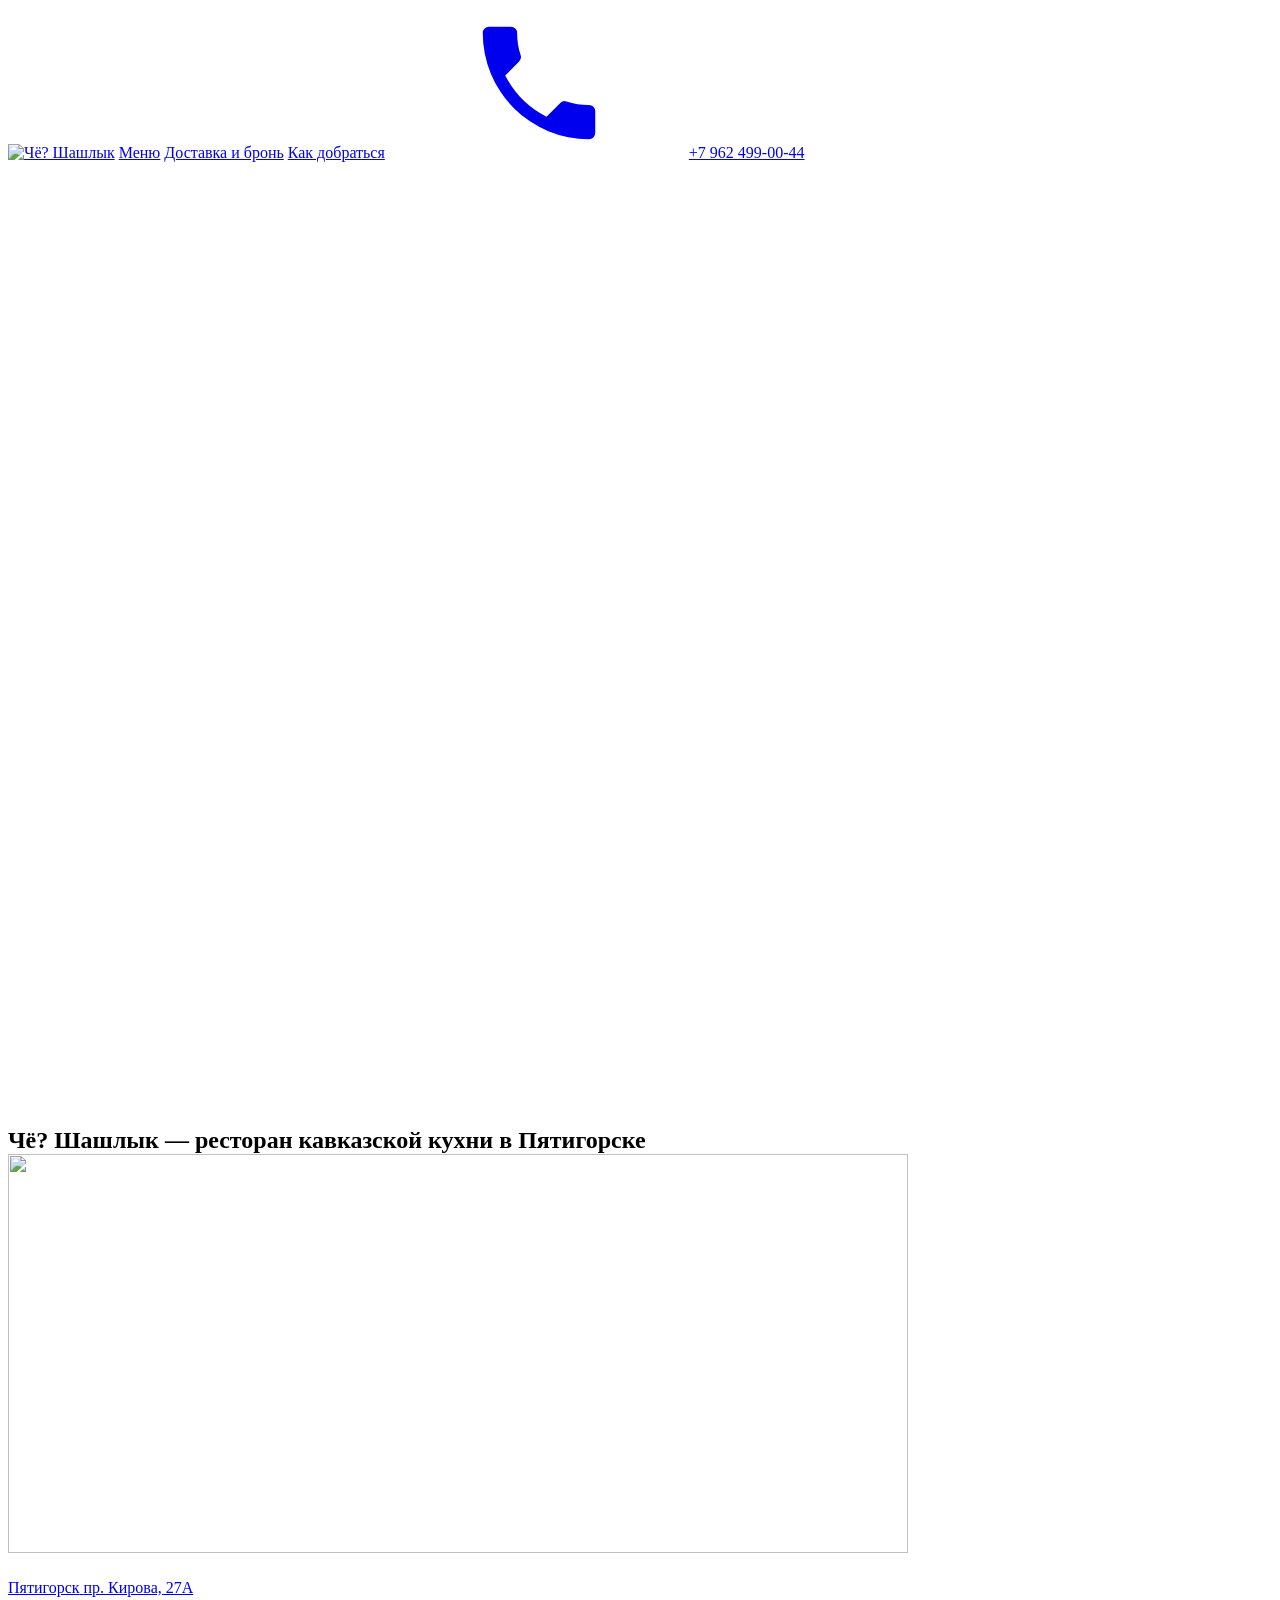
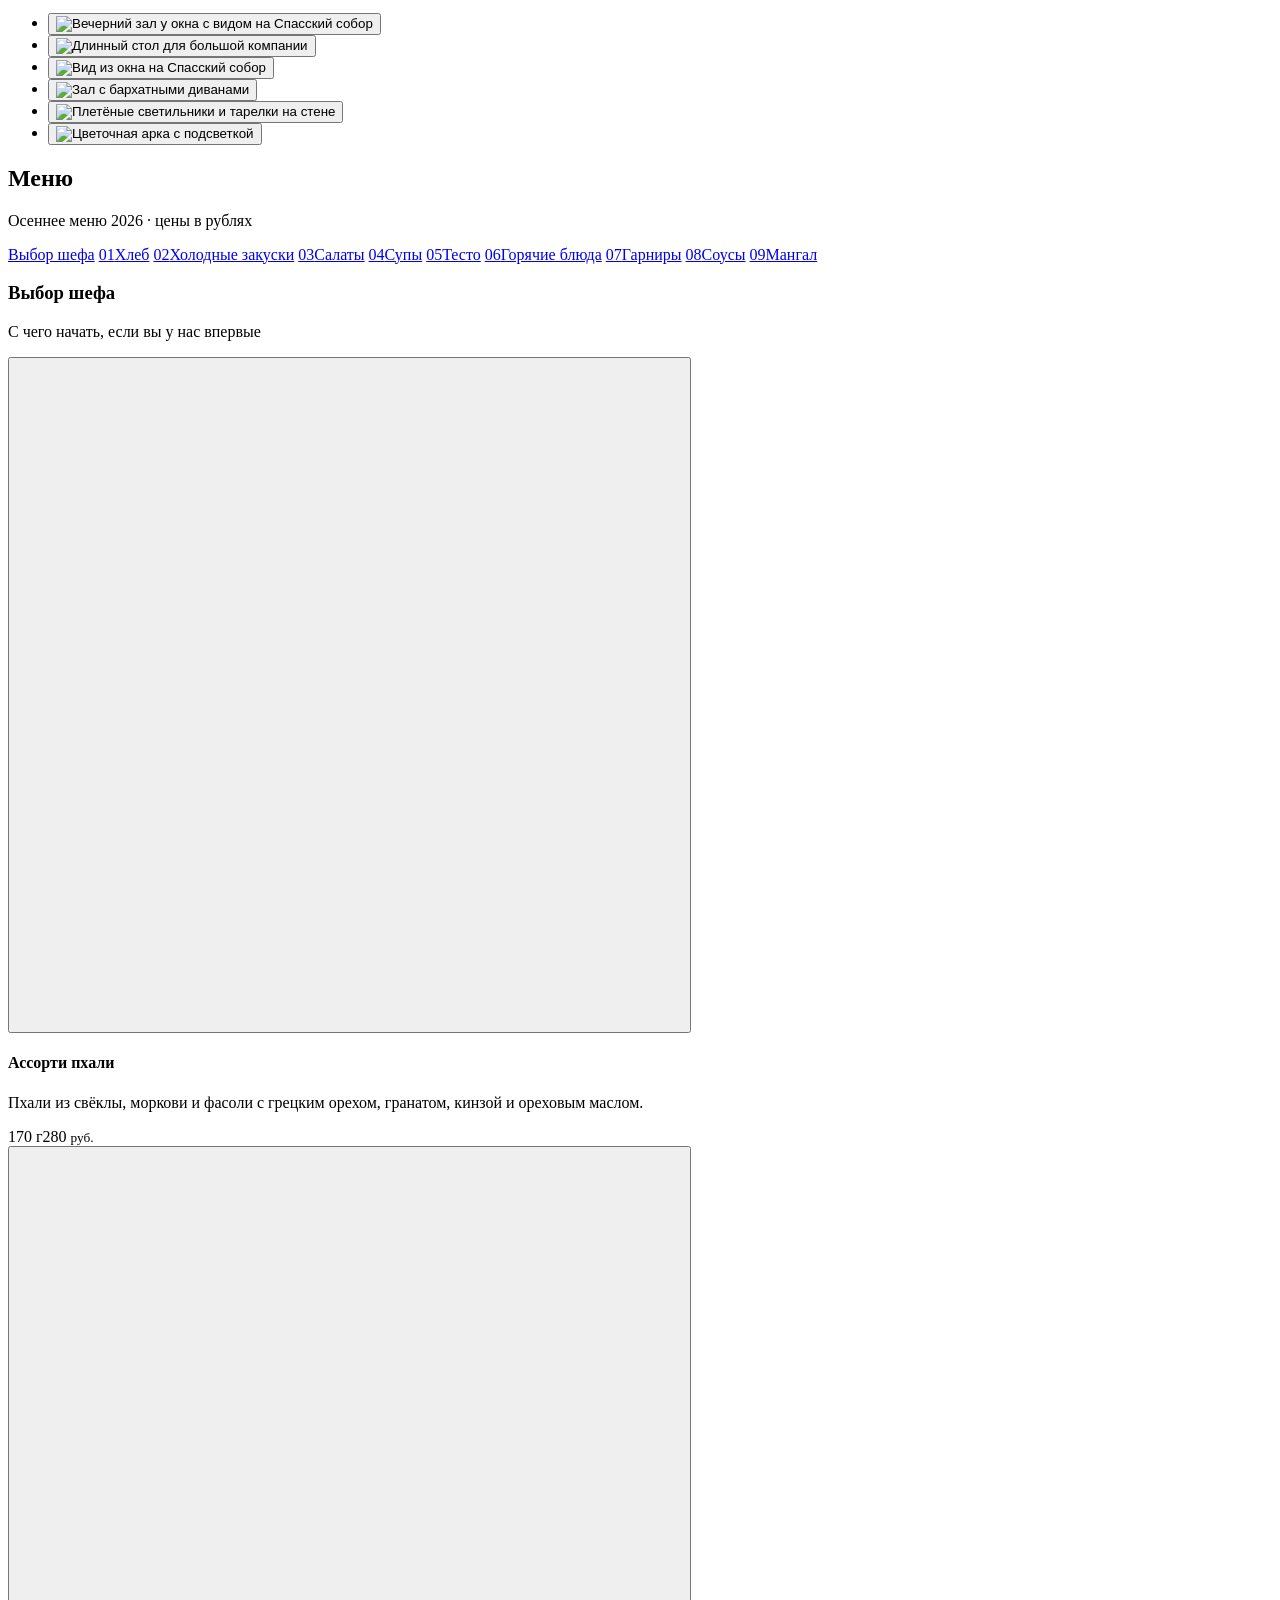
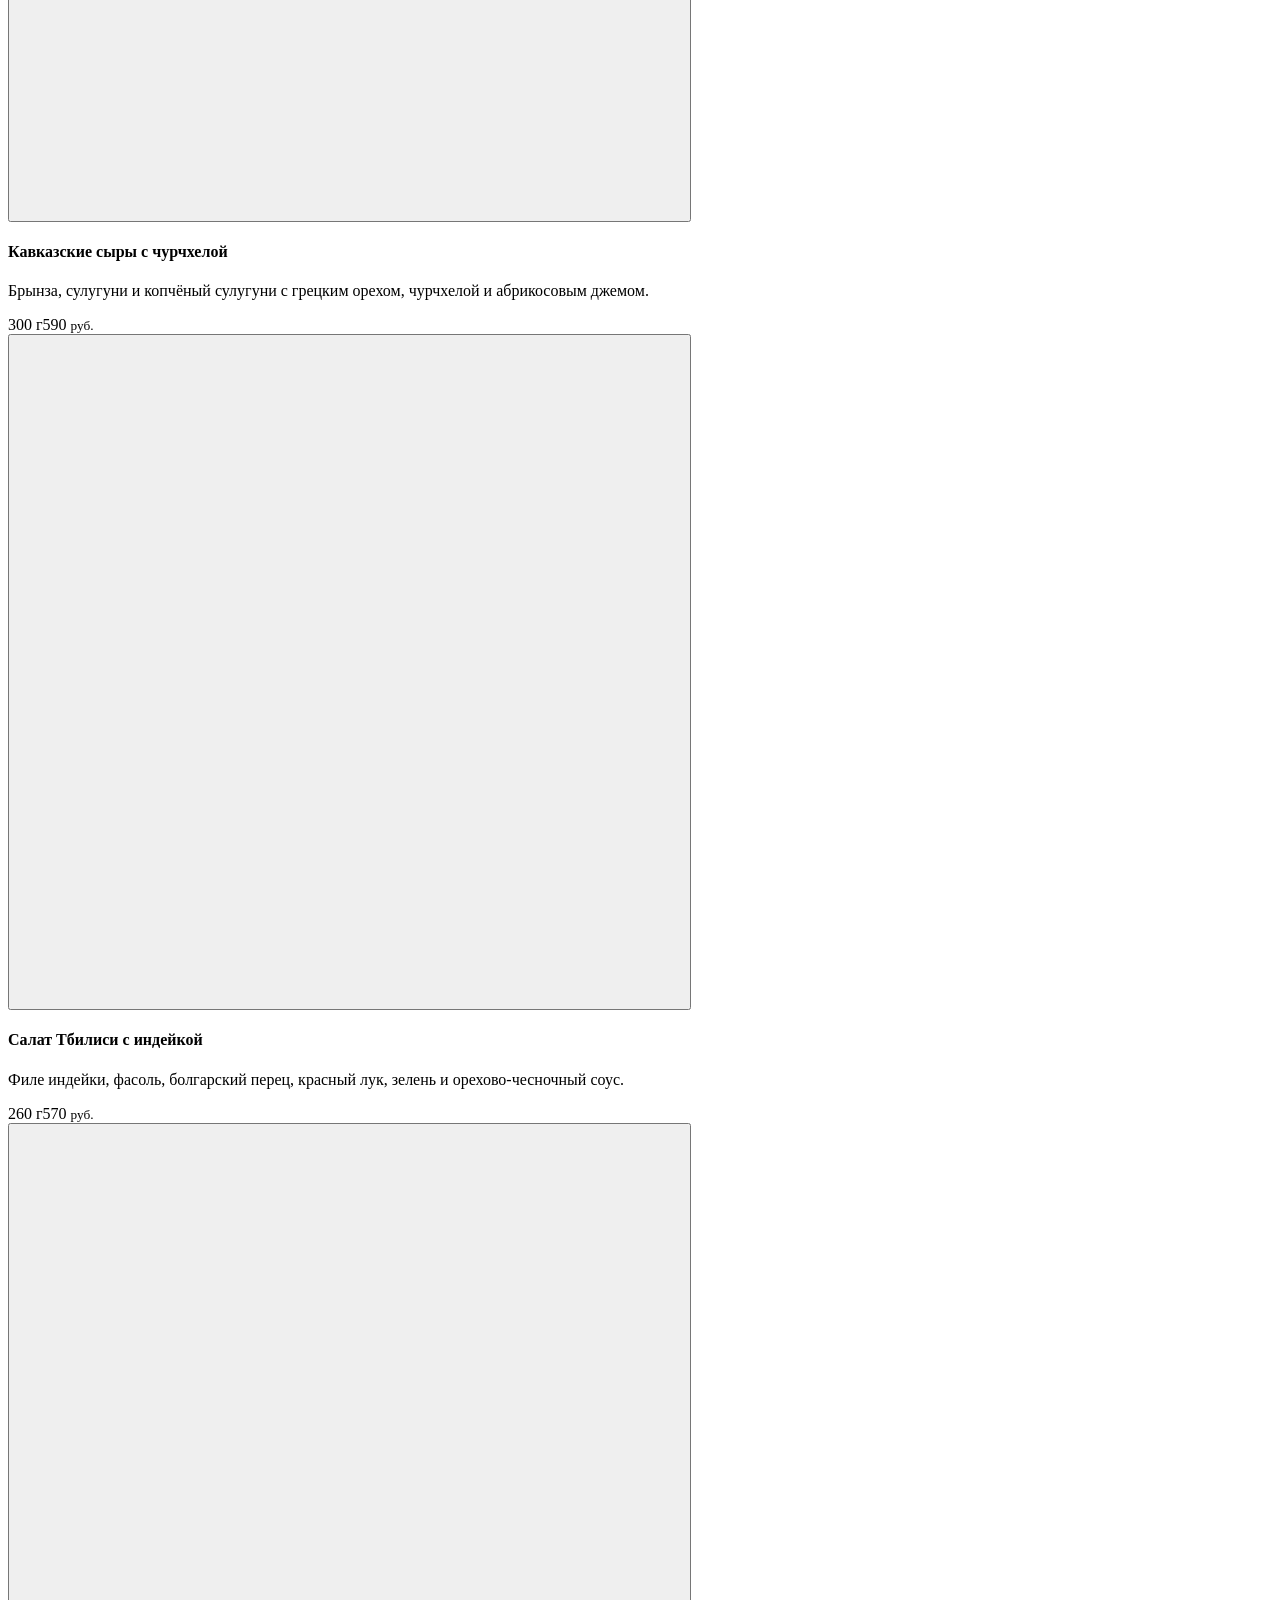
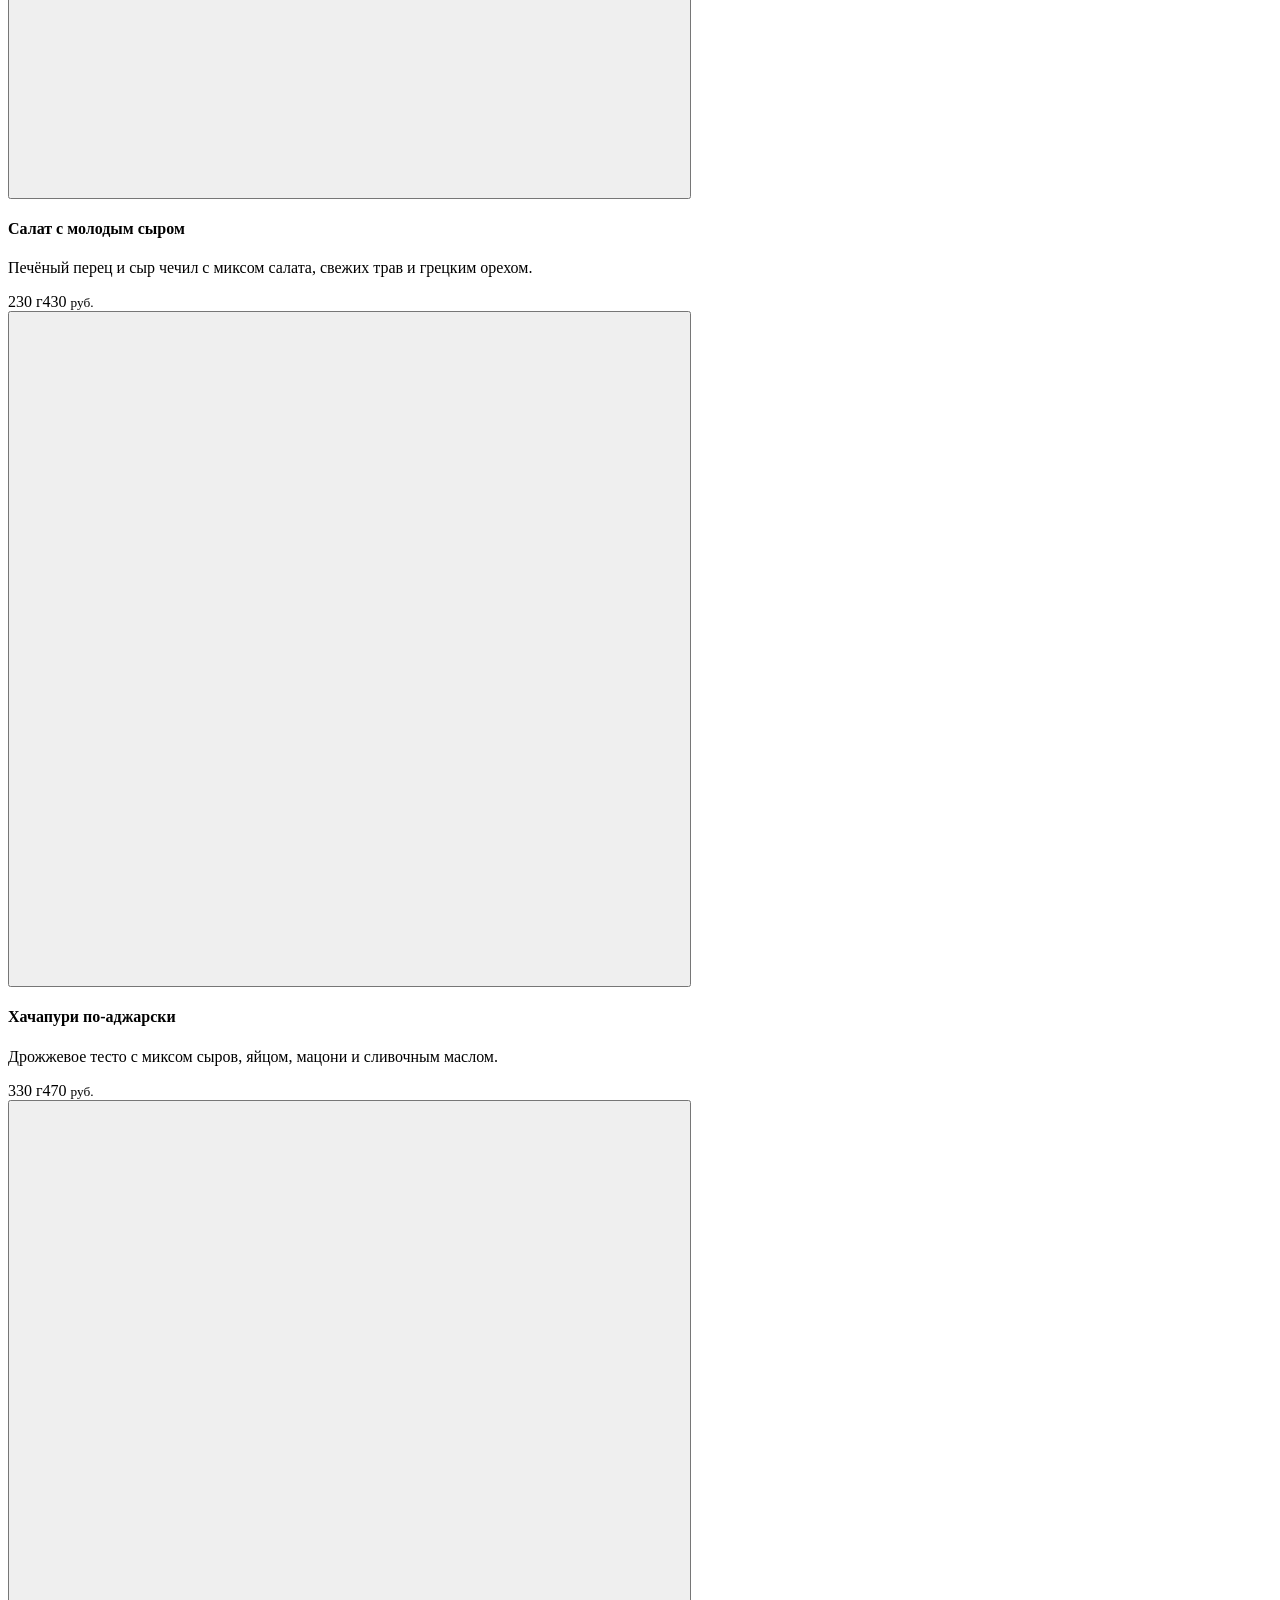
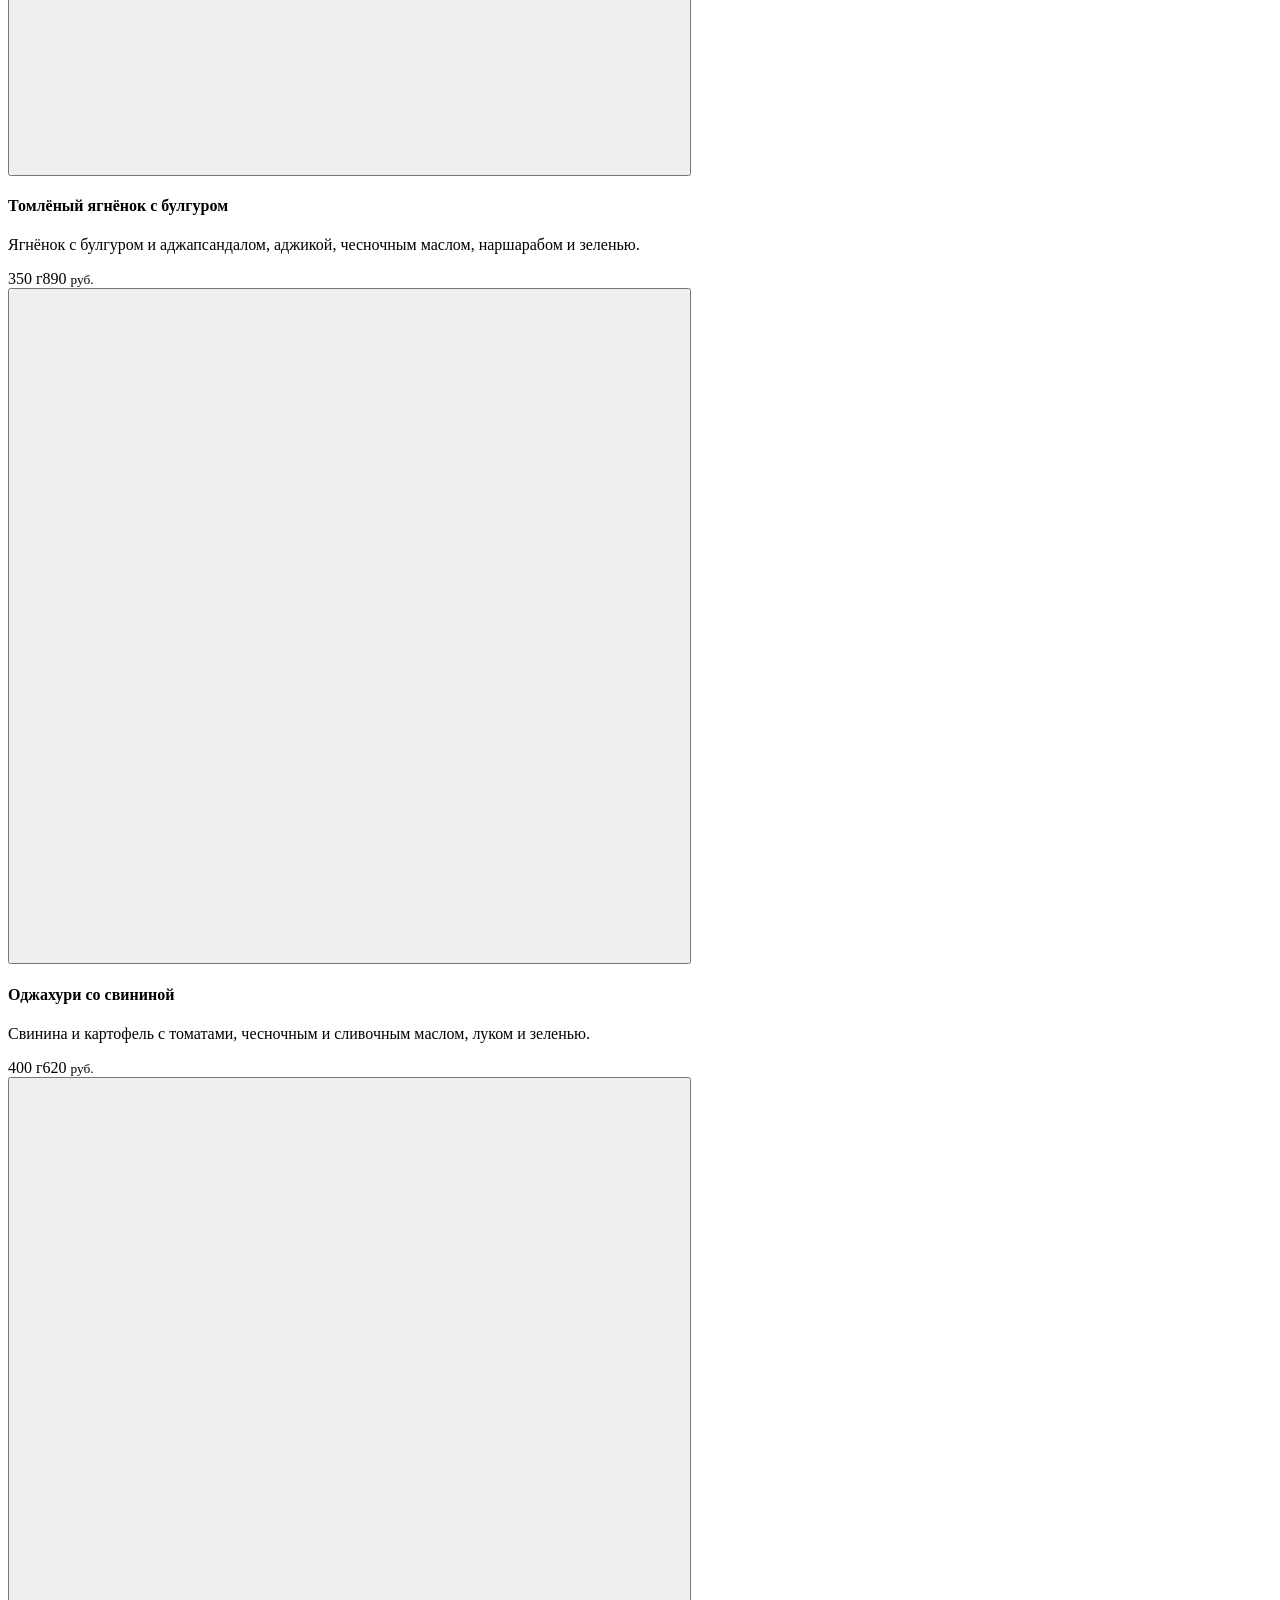
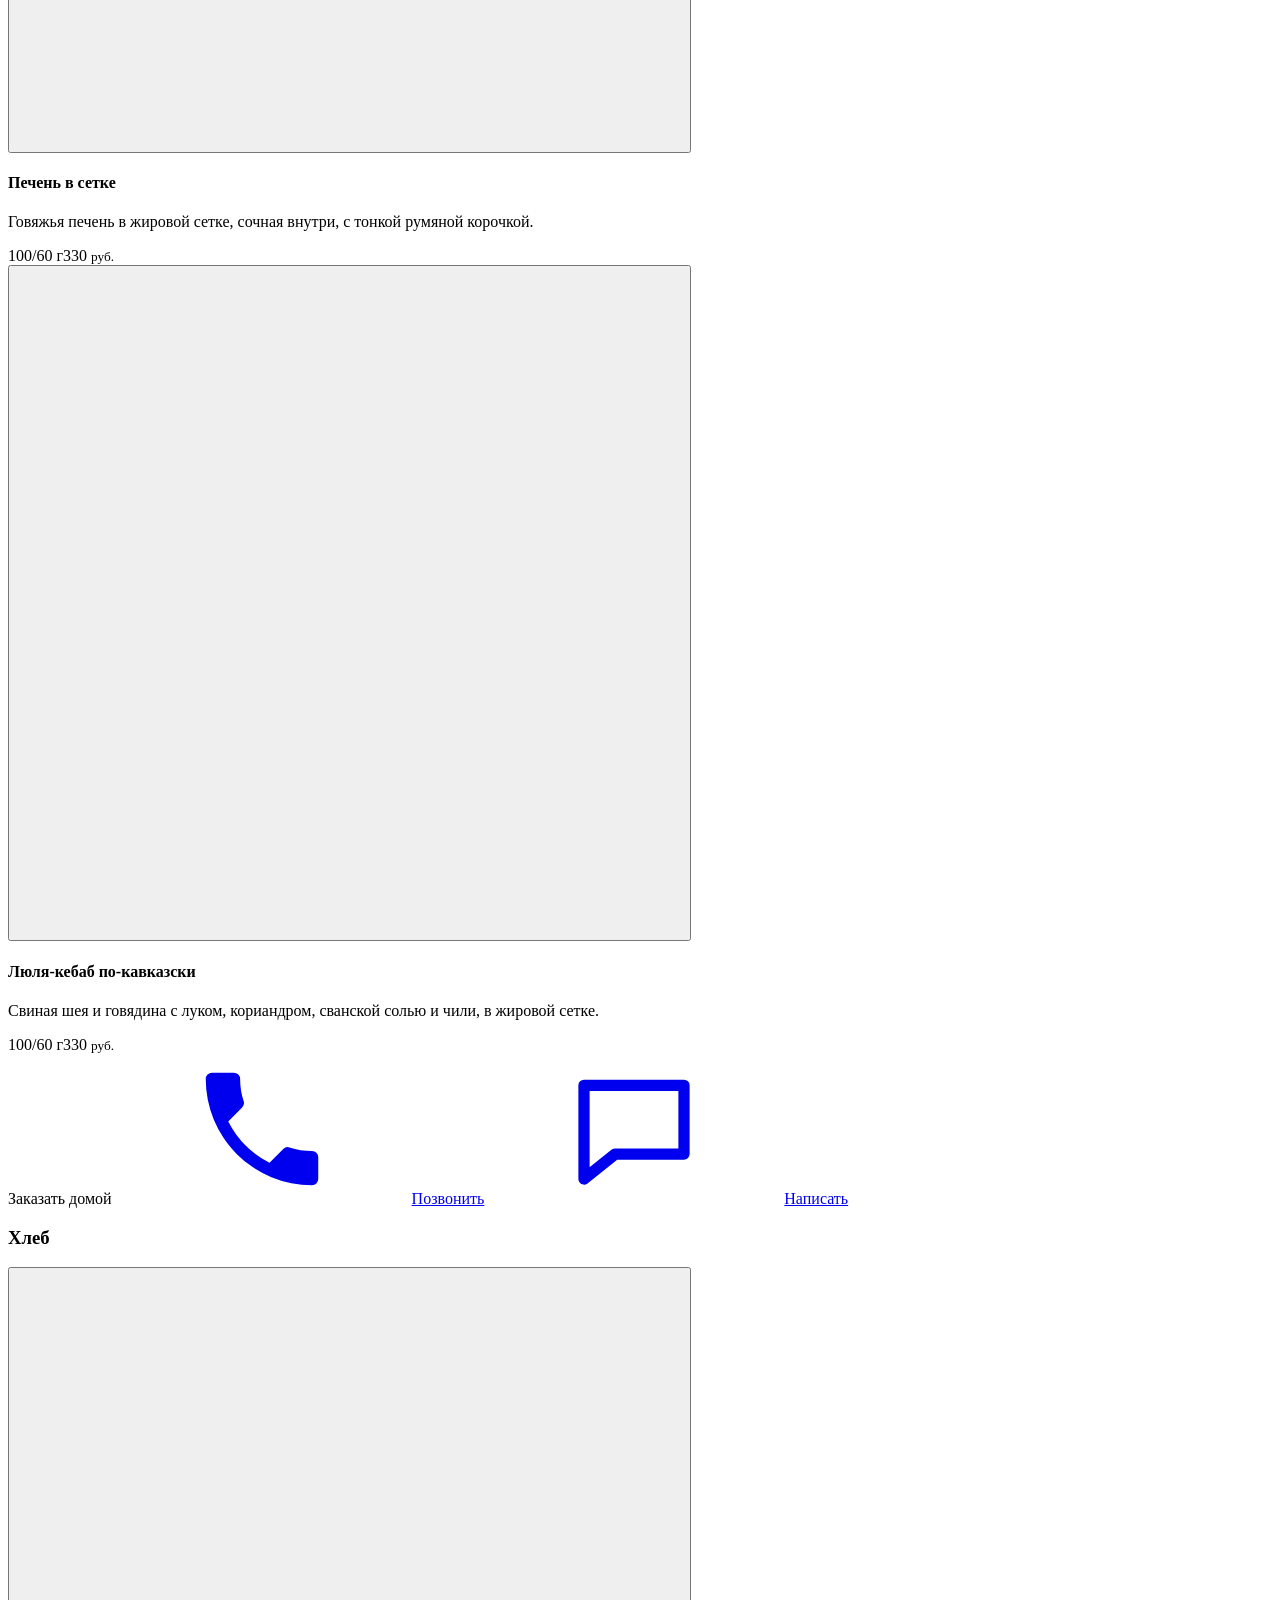
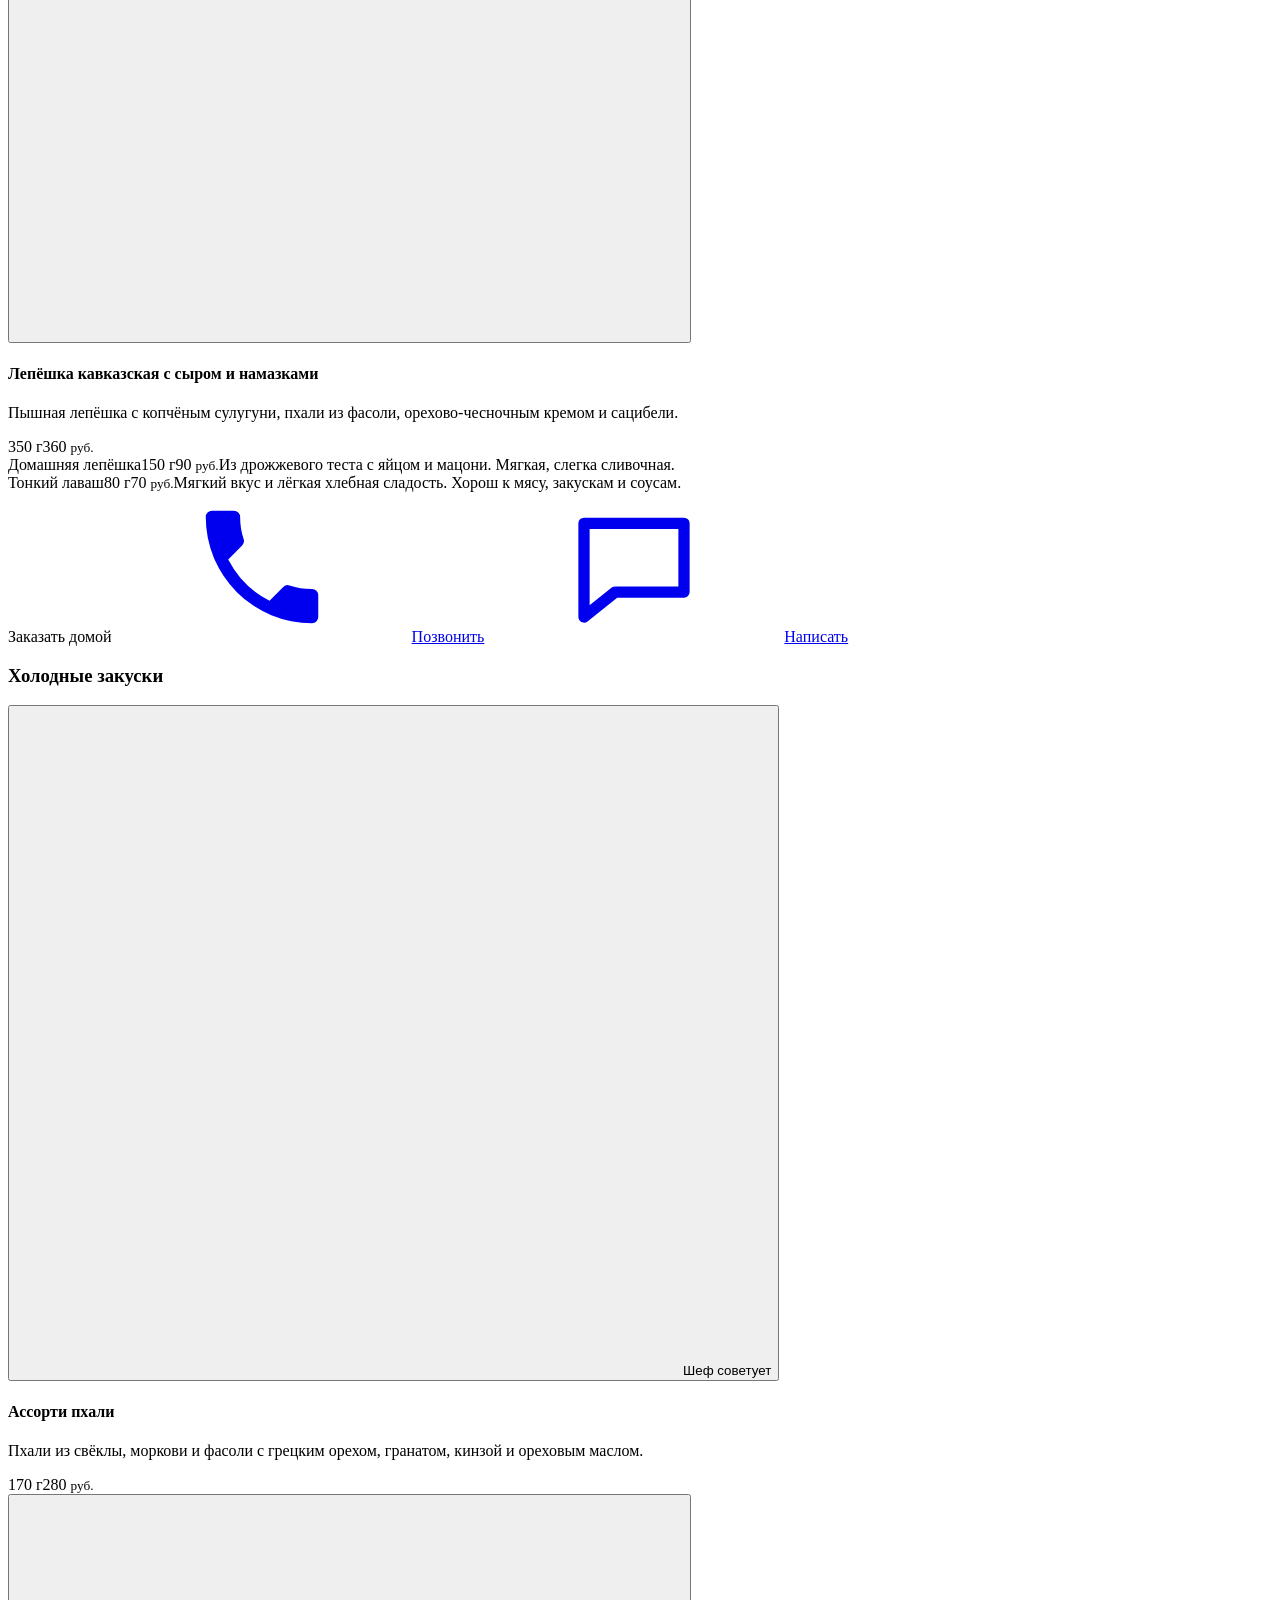
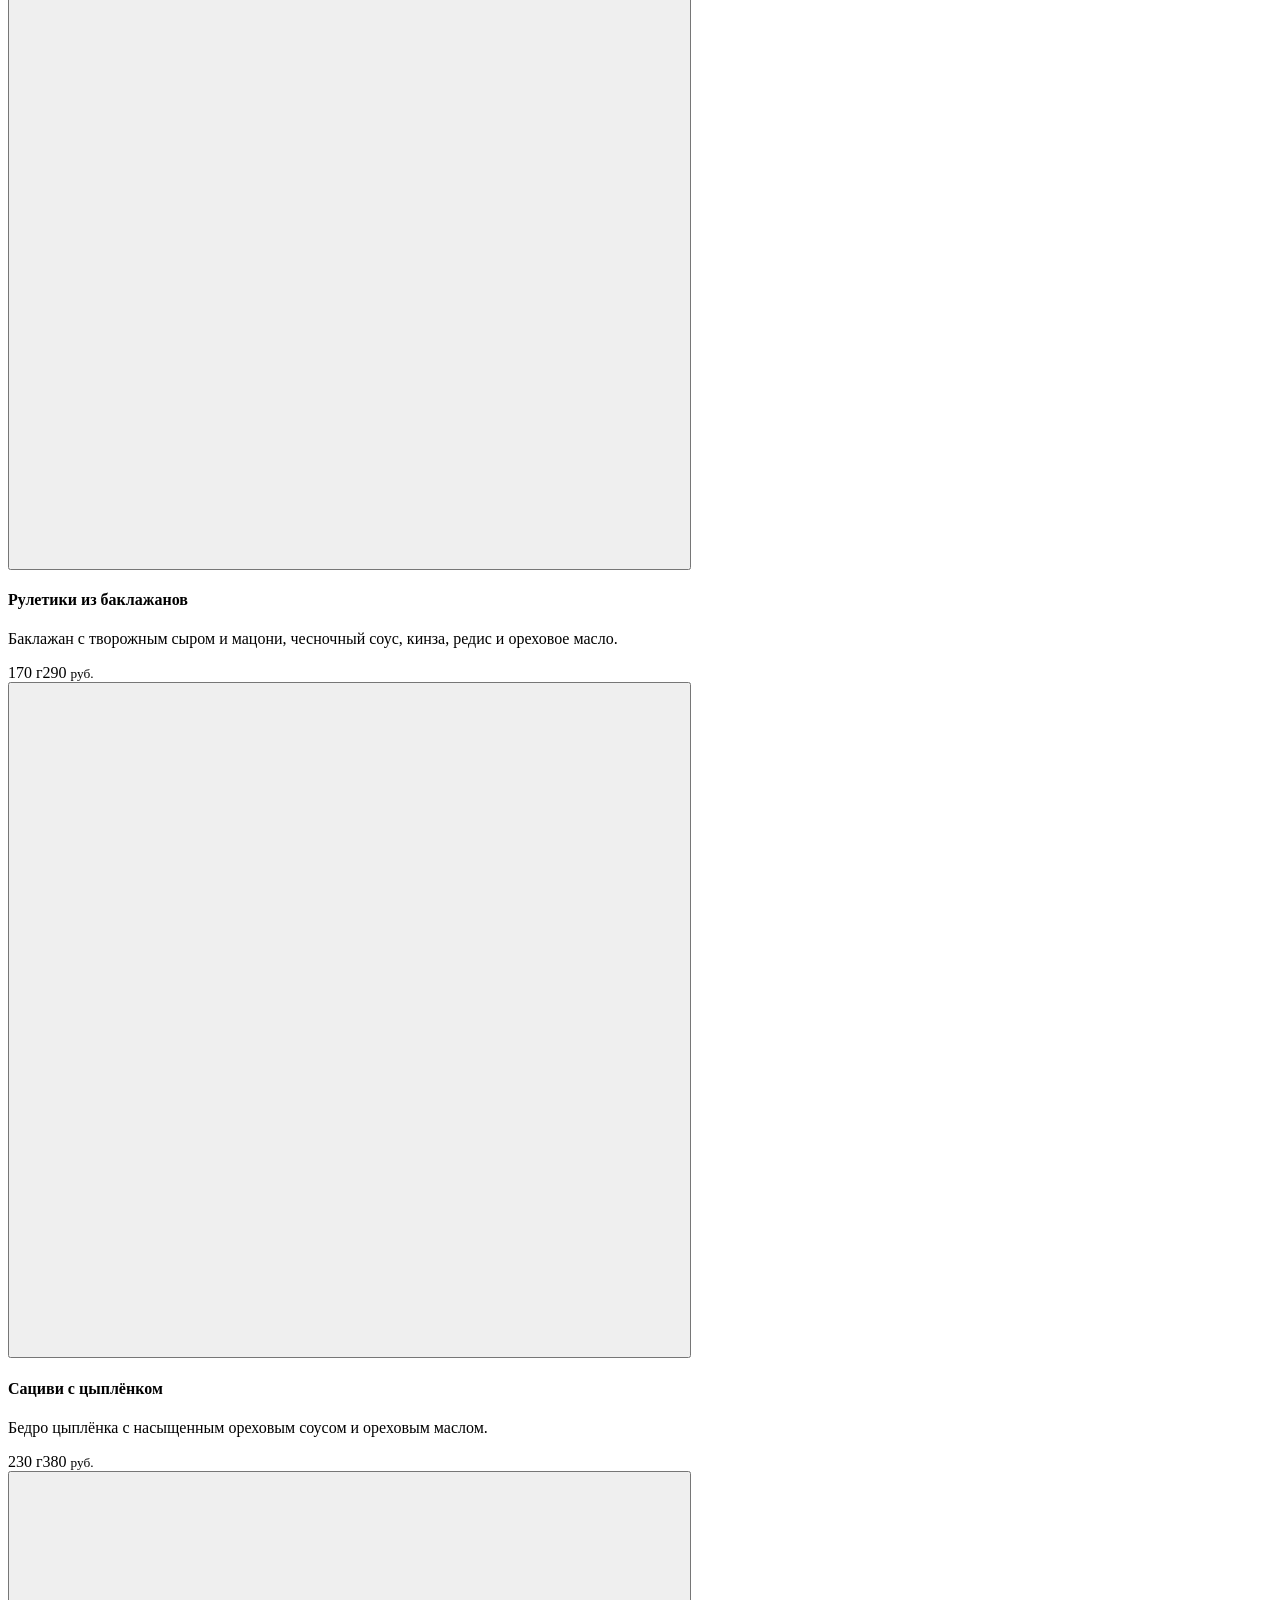
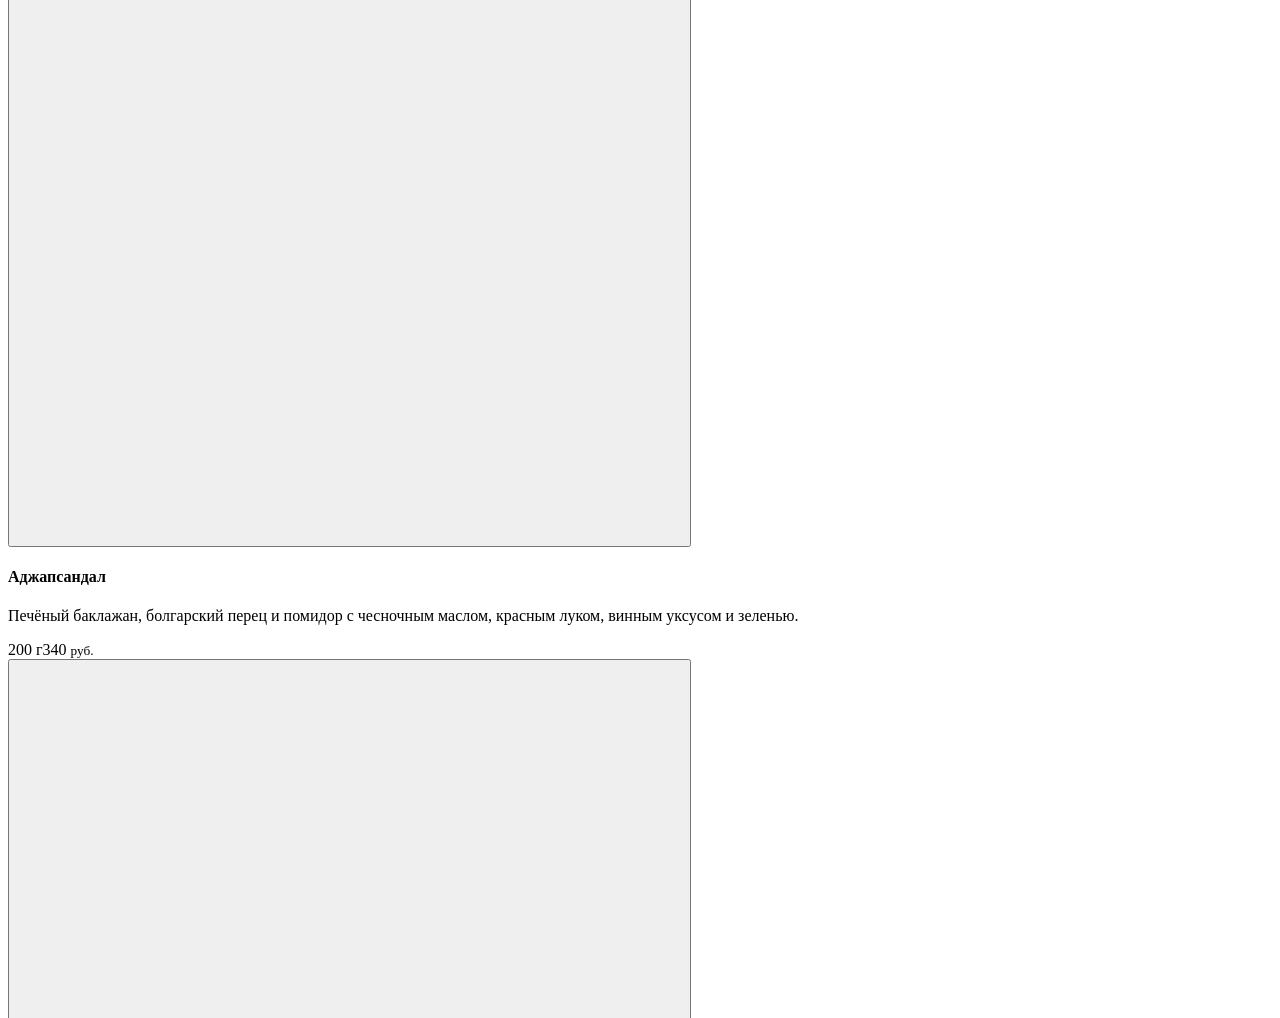
==== commit 2b3f7e8c: "Главный снимок на телефоне легче: 700 px для DPR около 2, 800 px сжат сильнее LCP на телефоне — этот" ====
--- a/vers_2/index.html
+++ b/vers_2/index.html
@@ -133,8 +133,8 @@
           <picture>
             <source
               media="(max-width: 860px)"
-              srcset="/assets/img/hero/hero-1-m480.webp 480w, /assets/img/hero/hero-1-m800.webp 800w"
-              sizes="100vw"
+              srcset="/assets/img/hero/hero-1-m480.webp 480w, /assets/img/hero/hero-1-m700.webp 700w, /assets/img/hero/hero-1-m800.webp 800w"
+              sizes="calc(100vw - 20px)"
               width="800"
               height="640"
             />
